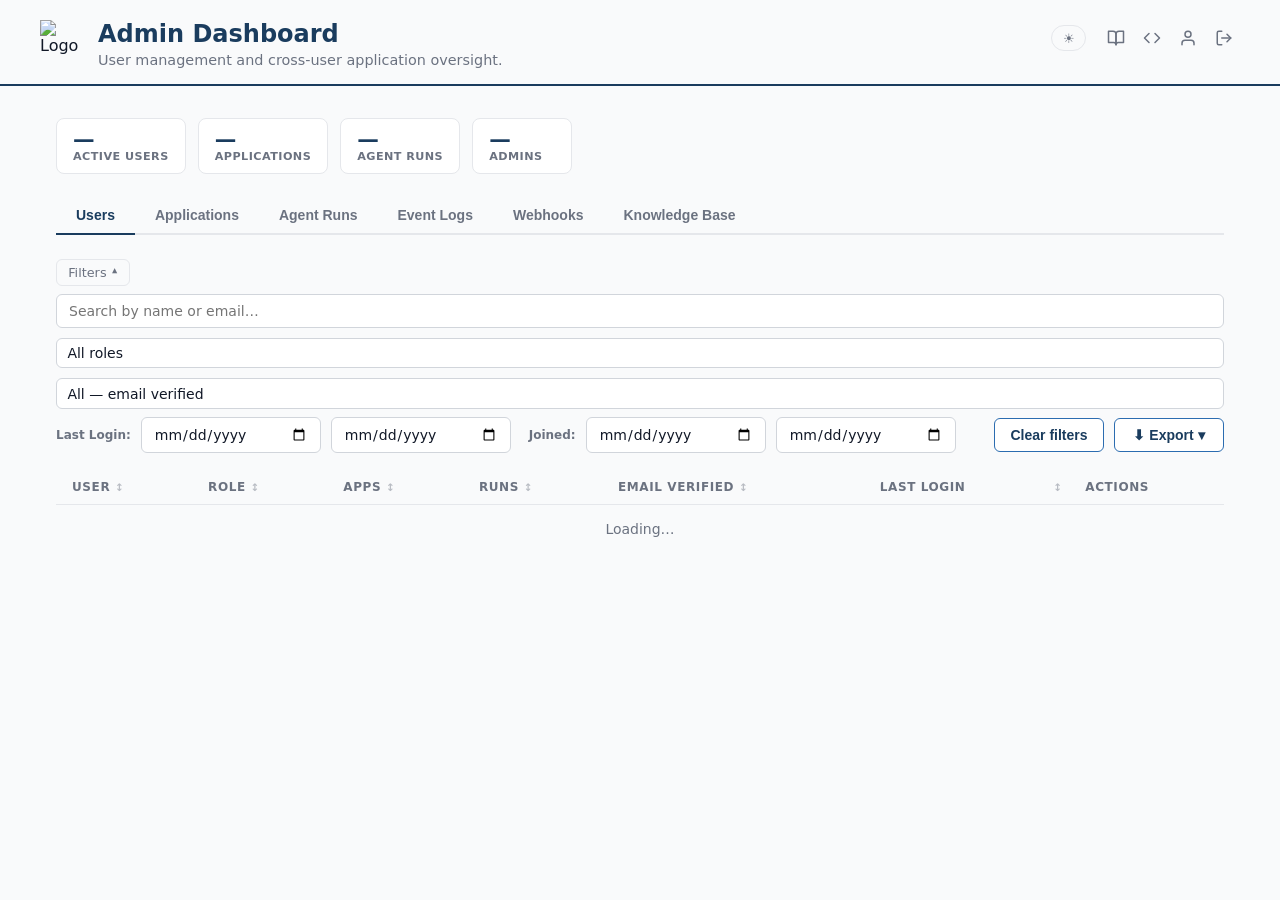
==== frontend/admin.html @ ca6100a0 "Add Master Resume Builder agent with smart fields and resume backup/restore New guided Q&A wizard (p" ====
<!DOCTYPE html>
<html lang="en">
<head>
  <meta charset="UTF-8">
  <meta name="viewport" content="width=device-width, initial-scale=1.0">
  <title>Admin - Job Apply</title>
  <!-- ExcelJS loaded lazily on first Excel export -->
  <script id="exceljs-placeholder" data-src="https://cdn.jsdelivr.net/npm/exceljs/dist/exceljs.min.js"></script>
  <!-- Quill WYSIWYG editor (KB article body) -->
  <link rel="stylesheet" href="https://cdn.jsdelivr.net/npm/quill@2/dist/quill.snow.css">
  <script src="https://cdn.jsdelivr.net/npm/quill@2/dist/quill.js"></script>
  <script src="/dompurify.min.js"></script>
  <link rel="icon" href="/favicon.png" type="image/png">
  <script>
    (function(){
      var t = localStorage.getItem('theme') ||
              (window.matchMedia('(prefers-color-scheme: dark)').matches ? 'dark' : 'light');
      document.documentElement.setAttribute('data-theme', t);
    })();
  </script>
  <style>
    *, *::before, *::after { box-sizing: border-box; }
    :root {
      --primary: #1A3C5E; --border: #2B6CB0; --fill: #EEF4FB;
      --text: #111827; --muted: #6B7280; --error: #DC2626; --success: #065F46;
      --radius: 8px; --bg-page: #F9FAFB; --bg-card: #FFFFFF;
      --card-border: #E5E7EB; --input-bg: #FFFFFF; --input-border: #D1D5DB;
    }
    [data-theme="dark"] { color-scheme: dark;
      --primary: #A5B4FC; --border: #6366F1; --fill: #1A1A2E;
      --text: #F0F0F5; --muted: #94A3B8; --error: #F87171; --success: #4ADE80;
      --bg-page: #0A0A0A; --bg-card: #111111; --card-border: #1E1E1E;
      --input-bg: #161616; --input-border: #2B2B2B;
    }
    html { height: 100%; background: #F9FAFB; }
    html[data-theme="dark"] { color-scheme: dark; background: #0A0A0A; }
    body { height: 100%; }
    body { font-family: system-ui,-apple-system,sans-serif; padding: 0; background: var(--bg-page);
           color: var(--text); margin: 0; min-height: 100vh;
           display: flex; flex-direction: column;
           transition: background .2s, color .2s; }
    .container { max-width: 1200px; margin: 0 auto; padding: 0 1rem 2rem; flex: 1; width: 100%; }

    header { border-bottom: 2px solid var(--primary); margin-bottom: 2rem; padding: 0 1rem; }
    .header-inner { max-width: 1200px; margin: 0 auto; padding: 1.25rem 0 1rem;
                    display: flex; align-items: flex-start; justify-content: space-between; }
    .header-left { display: flex; align-items: flex-start; gap: .875rem; }
    header h1 { font-size: 1.5rem; font-weight: 700; color: var(--primary); margin: 0 0 .25rem; }
    header p  { color: var(--muted); margin: 0; font-size: .9rem; }
    @keyframes sparkle-pulse {
      0%, 100% { opacity: .5; transform: scale(1);   }
      50%       { opacity: 1;  transform: scale(1.2); }
    }
    .model-badge {
      display: inline-flex; align-items: center; gap: .3rem;
      margin-left: .5rem; font-size: .72rem; font-weight: 500;
      color: var(--muted); background: var(--fill);
      border: 1px solid var(--card-border); border-radius: 4px;
      padding: .1rem .45rem .1rem .3rem; vertical-align: middle; letter-spacing: .01em;
    }
    .model-badge-icon { display: inline-block; animation: sparkle-pulse 2.4s ease-in-out infinite; line-height: 1; font-size: .8rem; }
    .header-actions { display: flex; align-items: center; gap: .25rem; flex-shrink: 0; margin-top: .125rem; }
    .header-user { font-size: .825rem; color: var(--muted); margin-right: .375rem; }
    .header-icon-btn { display: flex; align-items: center; justify-content: center;
      width: 32px; height: 32px; background: none; border: none; cursor: pointer; padding: 0;
      color: var(--muted); border-radius: 6px; text-decoration: none;
      transition: color .15s, background .15s; }
    .header-icon-btn:hover { color: var(--primary); background: var(--fill); }
    .header-link { display: none; }
    .app-logo { width: 44px; height: 44px; }
    .app-logo img { width: 44px; height: 44px; } .theme-toggle { background: none; border: 1px solid var(--card-border); border-radius: 20px;
                    padding: .3rem .65rem; cursor: pointer; font-size: .8rem; color: var(--muted);
                    transition: border-color .15s; }
    .theme-toggle:hover { border-color: var(--border); }

    @media (max-width: 620px) {
      header { padding: 0 .75rem; margin-bottom: 1.5rem; }
      .header-inner { padding: 1rem 0 .875rem; }
      .header-left { gap: .6rem; flex: 1; min-width: 0; }
      .app-logo, .app-logo img { width: 36px; height: 36px; flex-shrink: 0; }
      header h1 { font-size: 1.15rem; white-space: nowrap; overflow: hidden; text-overflow: ellipsis; }
      header p  { font-size: .8rem; }
      .header-actions { gap: .15rem; margin-top: 0; flex-shrink: 0; }
      .header-user { display: none; }
      .container { padding: 0 .75rem; }
      .header-icon-btn[aria-label="Knowledge Base"],
      .header-icon-btn[aria-label="API Reference"] { display: none; }
    }

    @media (max-width: 400px) {
      .app-logo, .app-logo img { width: 30px; height: 30px; }
      header h1 { font-size: 1rem; }
      header p  { display: none; }
      .header-left { gap: .5rem; }
    }

    /* Stats bar */
    .stats-bar { display: flex; gap: .75rem; margin-bottom: 1.5rem; flex-wrap: wrap; }
    .stat-chip { background: var(--bg-card); border: 1px solid var(--card-border);
                 border-radius: var(--radius); padding: .6rem 1rem; min-width: 100px; }
    .stat-num { font-size: 1.35rem; font-weight: 700; color: var(--primary); line-height: 1; }
    .stat-lbl { font-size: .7rem; color: var(--muted); font-weight: 600; text-transform: uppercase; letter-spacing: .04em; }

    /* Section */
    .section-title { font-size: 1.1rem; font-weight: 700; color: var(--primary);
                     margin: 0 0 1rem; padding-bottom: .5rem; border-bottom: 1px solid var(--card-border); }

    /* Card */
    .card { background: var(--bg-card); border: 1px solid var(--card-border);
            border-radius: var(--radius); padding: 1.5rem; margin-bottom: 1.5rem; }

    /* Tables */
    table { width: 100%; border-collapse: collapse; font-size: .875rem; }
    th { padding: .65rem 1rem; text-align: left; font-size: .75rem; font-weight: 700;
         text-transform: uppercase; letter-spacing: .05em; color: var(--muted);
         background: var(--bg-page); border-bottom: 1px solid var(--card-border); white-space: nowrap; }
    td { padding: .7rem 1rem; border-bottom: 1px solid var(--card-border); vertical-align: middle; }
    tr:last-child td { border-bottom: none; }
    tbody tr { transition: background .1s; }
    tbody tr:hover { background: var(--fill); }

    /* Badges */
    .badge { display: inline-flex; align-items: center; font-size: .7rem; padding: .2rem .55rem;
             border-radius: 999px; font-weight: 700; letter-spacing: .02em; }
    .role-admin { background: #FEF3C7; color: #92400E; }
    .role-user  { background: #F3F4F6; color: #6B7280; }
    [data-theme="dark"] .role-admin { background: #2D2010; color: #FCD34D; }
    [data-theme="dark"] .role-user  { background: #1F2937; color: #9CA3AF; }

    .s-interviewing { background: #FEF3C7; color: #92400E; }
    .s-phone-screen { background: #CFFAFE; color: #0E7490; }
    .s-applied      { background: #DBEAFE; color: #1D4ED8; }
    .s-on-hold      { background: #FED7AA; color: #9A3412; }
    .s-researching  { background: #EDE9FE; color: #7C3AED; }
    .s-offer        { background: #D1FAE5; color: #065F46; }
    .s-rejected     { background: #FEE2E2; color: #991B1B; }
    .s-not-applying { background: #F3F4F6; color: #6B7280; }
    [data-theme="dark"] .s-interviewing { background: #2D2010; color: #FCD34D; }
    [data-theme="dark"] .s-phone-screen { background: #083344; color: #67E8F9; }
    [data-theme="dark"] .s-applied      { background: #1E2D56; color: #93C5FD; }
    [data-theme="dark"] .s-on-hold      { background: #3D1A0A; color: #FDBA74; }
    [data-theme="dark"] .s-researching  { background: #2E1065; color: #C4B5FD; }
    [data-theme="dark"] .s-offer        { background: #0D2B1E; color: #4ADE80; }
    [data-theme="dark"] .s-rejected     { background: #2B1010; color: #F87171; }
    [data-theme="dark"] .s-not-applying { background: #1F2937; color: #9CA3AF; }

    /* Buttons */
    .btn { display: inline-flex; align-items: center; gap: .4rem; padding: .45rem 1rem;
           background: var(--primary); color: white; border: none; border-radius: 6px;
           font-size: .8rem; font-weight: 600; cursor: pointer; transition: filter .15s; white-space: nowrap; }
    .btn:hover:not(:disabled) { filter: brightness(1.12); }
    .btn:disabled { opacity: .5; cursor: not-allowed; }
    .btn-ghost { background: var(--bg-card); color: var(--primary); border: 1px solid var(--border); }
    .btn-ghost:hover:not(:disabled) { background: var(--fill); }
    .btn-danger { background: #DC2626; color: white; }
    .btn-sm { padding: .3rem .65rem; font-size: .75rem; }

    /* Company logo */
    .co-logo { width: 24px; height: 24px; border-radius: 3px; object-fit: contain;
               background: var(--bg-page); border: 1px solid var(--card-border); flex-shrink: 0; }
    .co-logo-ph { width: 24px; height: 24px; border-radius: 3px; background: var(--fill);
                  border: 1px solid var(--card-border); display: inline-flex; align-items: center;
                  justify-content: center; font-size: .55rem; font-weight: 700; color: var(--muted); }
    .company-cell { display: flex; align-items: center; gap: .5rem; }
    .co-name { font-weight: 600; }
    .co-email { font-size: .75rem; color: var(--muted); }

    /* Filter row */
    .filter-row { display: flex; gap: .625rem; margin-bottom: 1rem; flex-wrap: wrap; align-items: center; }
    .filter-row input, .filter-row select {
      padding: .4rem .65rem; border: 1px solid var(--input-border); border-radius: 6px;
      font-size: .875rem; font-family: inherit; background: var(--input-bg); color: var(--text); }
    /* Match button height to filter inputs across all 4 tabs */
    .filter-row .btn { padding: .4rem .85rem; font-size: .875rem; height: 34px; min-width: 110px;
                       box-sizing: border-box; justify-content: center; }

    /* ── Webhook modal rows (filters, query params, headers) ─────── */
    .wh-row {
      display: flex; gap: .5rem; margin-bottom: .5rem; align-items: flex-start;
    }
    .wh-row input, .wh-row select {
      flex: 1; min-width: 0;
      height: 36px; padding: 0 .65rem;
      border: 1px solid var(--input-border); border-radius: 6px;
      font-size: .875rem; font-family: inherit;
      background: var(--input-bg); color: var(--text);
      box-sizing: border-box; -webkit-appearance: none; appearance: none;
    }
    .wh-row .wh-del {
      flex: 0 0 36px; height: 36px;
      border: 1px solid var(--input-border); border-radius: 6px;
      background: none; color: var(--muted); cursor: pointer; font-size: .9rem;
      display: flex; align-items: center; justify-content: center;
      transition: border-color .1s, color .1s; box-sizing: border-box;
    }
    .wh-row .wh-del:hover { border-color: var(--error); color: var(--error); }
    .wh-section { margin-bottom: 1.25rem; }
    .wh-section + .wh-section { padding-top: 1rem; border-top: 1px solid var(--card-border); }

    /* ── Export dropdown ─────────────────────────────────────────── */
    .export-wrap { position: relative; display: inline-flex; }
    .export-menu {
      position: absolute; right: 0; top: calc(100% + 4px); z-index: 200;
      background: var(--bg-card); border: 1px solid var(--card-border);
      border-radius: 8px; box-shadow: 0 6px 20px rgba(0,0,0,.15);
      min-width: 220px; overflow: hidden;
    }
    .export-menu.hidden { display: none; }
    .export-item {
      display: flex; align-items: center; gap: .5rem;
      width: 100%; text-align: left; padding: .65rem 1rem;
      font-size: .825rem; font-weight: 500; background: none;
      border: none; cursor: pointer; color: var(--text); font-family: inherit;
      transition: background .1s;
    }
    .export-item:hover { background: var(--fill); }
    .export-item-icon { font-size: .95rem; flex-shrink: 0; }
    .export-item-label { flex: 1; }
    .export-item-sub { font-size: .72rem; color: var(--muted); display: block; margin-top: .1rem; }
    .filter-row input:focus, .filter-row select:focus {
      outline: none; border-color: var(--border); box-shadow: 0 0 0 3px rgba(99,102,241,.12); }
    .filter-row input { flex: 1; min-width: 180px; }

    /* Modal */
    .modal-wrap { position: fixed; inset: 0; background: rgba(0,0,0,.5); z-index: 100;
                  display: flex; align-items: center; justify-content: center; padding: 1rem;
                  opacity: 0; pointer-events: none; transition: opacity .15s; }
    .modal-wrap.open { opacity: 1; pointer-events: all; }
    .modal { background: var(--bg-card); border: 1px solid var(--card-border); border-radius: 10px;
             padding: 1.5rem; width: 100%; max-width: 400px;
             transform: scale(.95); transition: transform .15s; }
    .modal-wrap.open .modal { transform: scale(1); }
    .modal h3 { font-size: 1rem; font-weight: 700; margin: 0 0 .5rem; }
    .modal p  { font-size: .875rem; color: var(--muted); margin: 0 0 1rem; }
    .modal select { width: 100%; padding: .5rem .75rem; border: 1px solid var(--input-border);
                    border-radius: 6px; font-size: .875rem; background: var(--input-bg); color: var(--text);
                    margin-bottom: 1.25rem; appearance: none; }
    .modal-footer { display: flex; gap: .5rem; justify-content: flex-end; }

    /* Tabs */
    .tabs { display: flex; gap: 0; margin-bottom: 1.5rem;
            border-bottom: 2px solid var(--card-border); }
    .tab { padding: .6rem 1.25rem; font-size: .875rem; font-weight: 600; cursor: pointer;
           background: none; border: none; color: var(--muted); border-bottom: 2px solid transparent;
           margin-bottom: -2px; transition: color .12s, border-color .12s; }
    .tab.active { color: var(--primary); border-bottom-color: var(--primary); }
    .tab:hover:not(.active) { color: var(--text); }
    .tab-pane { display: none; } .tab-pane.active { display: block; }

    /* Inline alert */
    .alert { padding: .625rem .875rem; border-radius: 6px; font-size: .825rem; margin-bottom: 1rem; }
    .alert-err  { background: #FEF2F2; border: 1px solid #FECACA; color: var(--error); }
    .alert-ok   { background: #D1FAE5; border: 1px solid #6EE7B7; color: var(--success); }
    [data-theme="dark"] .alert-err { background: #2B1010; border-color: #7F1D1D; }
    [data-theme="dark"] .alert-ok  { background: #0D2B1E; border-color: #065F46; }

    .hidden { display: none !important; }
    .spin { display: inline-block; width: 14px; height: 14px; border: 2px solid rgba(255,255,255,.4);
            border-top-color: white; border-radius: 50%; animation: rot .7s linear infinite; }
    @keyframes rot { to { transform: rotate(360deg); } }
    .empty { color: var(--muted); font-size: .875rem; padding: 1rem 0; text-align: center; }

    /* ── Pagination ──────────────────────────────────────────────── */
    .pagination-bar {
      display: flex; align-items: center; justify-content: space-between;
      gap: .75rem; flex-wrap: wrap;
    }
    .pagination-bar.hidden { display: none; }
    .pagination-info  { font-size: .8rem; color: var(--muted); white-space: nowrap; }
    .pagination-controls { display: flex; align-items: center; gap: .25rem; flex-wrap: wrap; }
    .page-btn {
      min-width: 32px; padding: .3rem .55rem;
      border: 1px solid var(--input-border); border-radius: 5px;
      background: var(--input-bg); color: var(--text);
      font-size: .8rem; font-family: inherit; cursor: pointer; line-height: 1.4;
      transition: border-color .12s, color .12s;
    }
    .page-btn:hover:not(:disabled):not(.active) { border-color: var(--border); color: var(--primary); }
    .page-btn:disabled { opacity: .38; cursor: not-allowed; }
    .page-btn.active   { background: var(--primary); color: #fff; border-color: var(--primary); }
    .page-ellipsis     { padding: 0 .25rem; color: var(--muted); font-size: .8rem; user-select: none; }
    .pag-footer {
      display: flex; align-items: center; justify-content: space-between;
      gap: .75rem; margin-top: .875rem; flex-wrap: wrap;
    }
    .per-page-sel {
      padding: .25rem .45rem; font-size: .8rem; font-family: inherit;
      border: 1px solid var(--input-border); border-radius: 5px;
      background: var(--input-bg); color: var(--text); cursor: pointer;
    }
    .app-sort-th:hover { color: var(--primary); }
    .app-sort-th.sort-active { color: var(--primary); }
    .sort-arrow { font-size: .65rem; opacity: .45; vertical-align: middle; }
    .app-sort-th.sort-active .sort-arrow { opacity: 1; }

    /* ── Drawer ──────────────────────────────────────────────────── */
    .overlay { position: fixed; inset: 0; background: rgba(0,0,0,.45); z-index: 100;
               opacity: 0; pointer-events: none; transition: opacity .2s; }
    .overlay.open { opacity: 1; pointer-events: all; }
    .drawer { position: fixed; top: 0; right: 0; bottom: 0; width: 500px; max-width: 100%;
              background: var(--bg-card); border-left: 1px solid var(--card-border);
              z-index: 101; display: flex; flex-direction: column;
              transform: translateX(100%); transition: transform .25s cubic-bezier(.4,0,.2,1); }
    .drawer.open { transform: translateX(0); }
    .drawer-header { padding: 1.25rem 1.5rem; border-bottom: 1px solid var(--card-border);
                     display: flex; align-items: center; justify-content: space-between; flex-shrink: 0; }
    .drawer-title-row { display: flex; align-items: center; gap: .625rem; }
    .drawer-title { font-size: 1rem; font-weight: 700; color: var(--primary); }
    .drawer-mode-badge { font-size: .65rem; font-weight: 700; text-transform: uppercase;
                         letter-spacing: .05em; padding: .15rem .5rem; border-radius: 999px;
                         border: 1px solid var(--card-border); color: var(--muted); background: var(--bg-page); }
    .drawer-close { background: none; border: none; cursor: pointer; color: var(--muted);
                    font-size: 1.3rem; line-height: 1; padding: .2rem; border-radius: 4px; }
    .drawer-close:hover { color: var(--text); background: var(--fill); }
    .drawer-body { flex: 1; overflow-y: auto; padding: 1.5rem; }
    .drawer-footer { padding: 1rem 1.5rem; border-top: 1px solid var(--card-border);
                     display: flex; gap: .625rem; flex-shrink: 0; }
    /* Quill theme integration */
    .ql-toolbar.ql-snow { border-color: var(--input-border); border-radius: 6px 6px 0 0;
                          background: var(--bg-card); }
    .ql-container.ql-snow { border-color: var(--input-border); border-radius: 0 0 6px 6px;
                             background: var(--bg-card); font-size: .9rem; }
    .ql-editor { min-height: 280px; color: var(--text); }
    .ql-editor.ql-blank::before { color: var(--muted); font-style: normal; }
    .ql-snow .ql-stroke { stroke: var(--text); }
    .ql-snow .ql-fill  { fill:   var(--text); }
    .ql-snow .ql-picker { color:  var(--text); }
    .ql-snow .ql-picker-options { background: var(--bg-card); border-color: var(--card-border); }
    .ql-snow .ql-tooltip { background: var(--bg-card); color: var(--text);
                           border-color: var(--card-border); box-shadow: 0 2px 8px rgba(0,0,0,.15); }
    .ql-snow .ql-tooltip input[type=text] { background: var(--input-bg); color: var(--text);
                                            border-color: var(--input-border); }

    /* Form fields */
    .field { margin-bottom: 1.125rem; }
    .field-row { display: grid; grid-template-columns: 1fr 1fr; gap: 1rem; margin-bottom: 1.125rem; }
    label { display: block; font-weight: 600; font-size: .8rem; margin-bottom: .35rem; }
    label .opt { font-weight: 400; color: var(--muted); }
    input[type="text"], input[type="email"], input[type="url"], input[type="date"],
    textarea, select {
      width: 100%; padding: .5rem .75rem; border: 1px solid var(--input-border); border-radius: 6px;
      font-size: .875rem; font-family: inherit; color: var(--text); background: var(--input-bg); }
    input:focus, textarea:focus, select:focus {
      outline: none; border-color: var(--border); box-shadow: 0 0 0 3px rgba(99,102,241,.15); }
    select { appearance: none;
      background-image: url("data:image/svg+xml,%3Csvg xmlns='http://www.w3.org/2000/svg' width='12' height='8' viewBox='0 0 12 8'%3E%3Cpath d='M1 1l5 5 5-5' stroke='%236B7280' stroke-width='1.5' fill='none' stroke-linecap='round'/%3E%3C/svg%3E");
      background-repeat: no-repeat; background-position: right .75rem center; padding-right: 2rem; }
    textarea { resize: vertical; min-height: 70px; line-height: 1.5; }
    .check-row { display: flex; align-items: center; gap: .5rem; margin-bottom: 1.125rem; }
    .check-row input[type="checkbox"] { width: 16px; height: 16px; accent-color: var(--primary); }
    .section-label { font-size: .75rem; font-weight: 700; text-transform: uppercase; letter-spacing: .06em;
                     color: var(--muted); padding-bottom: .5rem; border-bottom: 1px solid var(--card-border);
                     margin-bottom: 1rem; margin-top: 1.5rem; }
    .section-label:first-child { margin-top: 0; }

    /* View mode */
    .drawer-body.view-mode [data-field] {
      pointer-events: none; background: var(--bg-page) !important;
      border-color: var(--card-border) !important; box-shadow: none !important; }

    /* Chip filter (multi-select toggle buttons) */
    .chip-filter { display: flex; align-items: center; gap: .375rem; flex-wrap: wrap; }
    .chip-label { font-size: .75rem; font-weight: 600; color: var(--muted); text-transform: uppercase;
                  letter-spacing: .04em; margin-right: .125rem; }
    .chip-btn { padding: .25rem .625rem; font-size: .75rem; border-radius: 999px; cursor: pointer;
                border: 1px solid var(--card-border); background: var(--bg-page); color: var(--muted);
                font-family: inherit; transition: all .15s; }
    .chip-btn:hover { border-color: var(--border); color: var(--text); }
    .chip-btn.active { background: var(--primary); color: #fff; border-color: var(--primary); }

    /* Filter toggle */
    .filter-toggle { display: flex; align-items: center; gap: .375rem; margin-bottom: .5rem; }
    .filter-toggle-btn { background: none; border: 1px solid var(--card-border); border-radius: 6px;
                         padding: .3rem .7rem; font-size: .8rem; cursor: pointer; color: var(--muted);
                         font-family: inherit; transition: all .15s; display: flex; align-items: center; gap: .35rem; }
    .filter-toggle-btn:hover { border-color: var(--border); color: var(--text); }
    .filter-toggle-btn .arrow { transition: transform .2s; font-size: .65rem; }
    .filter-toggle-btn.open .arrow { transform: rotate(180deg); }
    .filter-toggle-count { font-size: .7rem; background: var(--primary); color: #fff; border-radius: 999px;
                           padding: .1rem .45rem; min-width: 1.1rem; text-align: center; display: none; }
    .filter-section { overflow: visible; max-height: none; opacity: 1; }
    .filter-section.collapsing { overflow: hidden; transition: max-height .25s ease, opacity .2s ease; }
    .filter-section.collapsed { max-height: 0; opacity: 0; overflow: hidden; pointer-events: none; margin: 0; }

    /* Multi-select search box (action filter) */
    .ms-search-wrap { position: relative; flex: 1; min-width: 0; }
    .ms-search-box { display: flex; flex-wrap: wrap; gap: .3rem; align-items: center;
                     border: 1px solid var(--card-border); border-radius: 6px; padding: .3rem .5rem;
                     background: var(--bg-page); cursor: text; min-height: 34px; }
    .ms-search-box:focus-within { border-color: var(--primary); box-shadow: 0 0 0 3px rgba(37,99,235,.15); }
    .ms-search-box input { border: none; outline: none; background: transparent; font-size: .85rem;
                           font-family: inherit; color: var(--text); flex: 1; min-width: 80px; padding: .1rem 0; }
    .ms-tag { display: inline-flex; align-items: center; gap: .25rem; padding: .15rem .5rem;
              background: var(--primary); color: #fff; border-radius: 999px; font-size: .7rem;
              white-space: nowrap; }
    .ms-tag-x { cursor: pointer; font-size: .85rem; line-height: 1; opacity: .8; }
    .ms-tag-x:hover { opacity: 1; }
    .ms-dropdown { display: none; position: absolute; top: 100%; left: 0; right: 0; z-index: 200;
                   background: var(--bg-card); border: 1px solid var(--card-border); border-radius: 6px;
                   box-shadow: 0 4px 12px rgba(0,0,0,.15); max-height: 220px; overflow-y: auto; margin-top: 2px; }
    .ms-dropdown-item { padding: .4rem .75rem; cursor: pointer; font-size: .8rem;
                        border-bottom: 1px solid var(--card-border); }
    .ms-dropdown-item:last-child { border-bottom: none; }
    .ms-dropdown-item:hover, .ms-dropdown-item.highlighted { background: var(--fill); }
    .ms-dropdown-item.selected { color: var(--primary); font-weight: 600; }
    .runs-search-item { padding: .45rem .75rem; cursor: pointer; font-size: .85rem;
                        border-bottom: 1px solid var(--card-border); }
    .runs-search-item:last-child { border-bottom: none; }
    .runs-search-item:hover { background: var(--fill); }
    .runs-search-item .match-label { color: var(--muted); font-size: .75rem; margin-left: .35rem; }

    /* Run detail drawer */
    .run-detail-row { display: flex; justify-content: space-between; align-items: baseline;
                      padding: .5rem 0; border-bottom: 1px solid var(--card-border); }
    .run-detail-row:last-child { border-bottom: none; }
    .run-detail-label { font-size: .75rem; font-weight: 600; color: var(--muted); text-transform: uppercase;
                        letter-spacing: .04em; min-width: 120px; flex-shrink: 0; }
    .run-detail-value { font-size: .85rem; color: var(--text); text-align: right; word-break: break-all;
                        max-width: 300px; }
    .run-detail-value.mono { font-family: 'SF Mono','Fira Code',monospace; font-size: .75rem; user-select: all; }
    .run-detail-value a { color: var(--primary); text-decoration: none; }
    .run-detail-value a:hover { text-decoration: underline; }
    .run-detail-section { margin-top: 1.25rem; }
    .run-detail-section:first-child { margin-top: 0; }

    /* Comments */
    .comment { background: var(--bg-page); border: 1px solid var(--card-border);
               border-radius: 6px; padding: .75rem; margin-bottom: .5rem; }
    .comment-header { display: flex; align-items: center; justify-content: space-between; margin-bottom: .375rem; }
    .comment-ts { font-size: .725rem; color: var(--muted); }
    .comment-text { font-size: .85rem; line-height: 1.5; white-space: pre-wrap; }
    .icon-btn { background: none; border: 1px solid transparent; border-radius: 5px;
                padding: .25rem .4rem; cursor: pointer; color: var(--muted); font-size: .8rem; line-height: 1; }
    .icon-btn:hover { border-color: var(--border); color: var(--primary); background: var(--fill); }
    .icon-btn.del:hover { border-color: #FECACA; color: var(--error); background: #FEF2F2; }
    .inline-err { background: #FEF2F2; border: 1px solid #FECACA; border-radius: 6px;
                  padding: .625rem .875rem; color: var(--error); font-size: .825rem;
                  margin-bottom: 1rem; display: none; }
    [data-theme="dark"] .inline-err { background: #2B1010; border-color: #7F1D1D; }
    .add-comment-wrap { display: flex; flex-direction: column; gap: .5rem; }
    .owner-chip { display: inline-flex; align-items: center; gap: .375rem; font-size: .775rem;
                  color: var(--muted); background: var(--bg-page); border: 1px solid var(--card-border);
                  border-radius: 5px; padding: .2rem .55rem; margin-bottom: 1rem; }

    /* ── Table wrapper (horizontal scroll) ───────────────────────── */
    .table-wrap { overflow-x: auto; -webkit-overflow-scrolling: touch; }

    /* ── Date column select (admin tabs) ──────────────────────────── */
    .admin-date-sel {
      appearance: none; -webkit-appearance: none;
      background: none; border: none;
      font-size: .75rem; font-weight: 700; text-transform: uppercase;
      letter-spacing: .05em; color: inherit; cursor: pointer;
      padding: 0; font-family: inherit;
    }
    .admin-date-sel:focus { outline: none; }
    .admin-date-th { white-space: nowrap; min-width: 110px; cursor: default !important; }
    .admin-date-th:hover { color: var(--primary); }

    /* ── Admin mobile cards ───────────────────────────────────────── */
    .admin-cards { display: none; margin-top: .25rem; }
    .admin-card {
      background: var(--bg-card); border: 1px solid var(--card-border);
      border-radius: var(--radius); padding: .875rem 1rem; margin-bottom: .625rem;
    }
    .admin-card-header {
      display: flex; align-items: flex-start; justify-content: space-between;
      margin-bottom: .5rem; gap: .5rem;
    }
    .admin-card-name { font-weight: 700; font-size: .925rem; }
    .admin-card-sub  { font-size: .775rem; color: var(--muted); margin-top: .125rem; }
    .admin-card-row  {
      display: flex; align-items: center; justify-content: space-between;
      font-size: .8rem; margin-bottom: .3rem; gap: .5rem;
    }
    .admin-card-label {
      color: var(--muted); font-size: .72rem; font-weight: 600;
      text-transform: uppercase; letter-spacing: .04em; flex-shrink: 0;
    }
    .admin-card-actions { display: flex; gap: .375rem; margin-top: .625rem; flex-wrap: wrap; }

    @media (max-width: 700px) {
      .admin-table-section { display: none; }
      .admin-cards { display: block; }
    }
    @media (max-height: 600px) and (orientation: landscape) {
      .admin-table-section { display: none; }
      .admin-cards { display: block; }
    }
  </style>
</head>
<body>

  <header>
    <div class="header-inner">
    <div class="header-left">
      <div class="app-logo">
        <img class="logo-img" src="/img/logo.png" alt="Logo">
      </div>
      <div>
        <h1>Admin Dashboard</h1>
        <p>User management and cross-user application oversight.<span class="model-badge hidden" id="modelBadge"><span class="model-badge-icon">✦</span><span id="modelBadgeText"></span></span></p>
      </div>
    </div>
    <div class="header-actions">
      <button class="theme-toggle" id="themeToggle"><span id="themeIcon"></span></button>
      <span class="header-user" id="headerUser"></span>
      <a class="header-icon-btn" href="/kb.html" title="Knowledge Base" aria-label="Knowledge Base">
        <svg width="18" height="18" viewBox="0 0 24 24" fill="none" stroke="currentColor" stroke-width="2" stroke-linecap="round" stroke-linejoin="round"><path d="M2 3h6a4 4 0 0 1 4 4v14a3 3 0 0 0-3-3H2z"/><path d="M22 3h-6a4 4 0 0 0-4 4v14a3 3 0 0 1 3-3h7z"/></svg>
      </a>
      <a class="header-icon-btn" href="/api-docs.html" title="API Reference" aria-label="API Reference">
        <svg width="18" height="18" viewBox="0 0 24 24" fill="none" stroke="currentColor" stroke-width="2" stroke-linecap="round" stroke-linejoin="round"><polyline points="16 18 22 12 16 6"/><polyline points="8 6 2 12 8 18"/></svg>
      </a>
      <a class="header-icon-btn" href="/profile.html" title="Profile" aria-label="Profile">
        <svg width="18" height="18" viewBox="0 0 24 24" fill="none" stroke="currentColor" stroke-width="2" stroke-linecap="round" stroke-linejoin="round"><path d="M20 21v-2a4 4 0 0 0-4-4H8a4 4 0 0 0-4 4v2"/><circle cx="12" cy="7" r="4"/></svg>
      </a>
      <button class="header-icon-btn" id="logoutBtn" title="Sign Out" aria-label="Sign Out">
        <svg width="18" height="18" viewBox="0 0 24 24" fill="none" stroke="currentColor" stroke-width="2" stroke-linecap="round" stroke-linejoin="round"><path d="M9 21H5a2 2 0 0 1-2-2V5a2 2 0 0 1 2-2h4"/><polyline points="16 17 21 12 16 7"/><line x1="21" y1="12" x2="9" y2="12"/></svg>
      </button>
    </div>
    </div><!-- /.header-inner -->
  </header>

<div class="container">

  <!-- Stats -->
  <div class="stats-bar">
    <div class="stat-chip"><div class="stat-num" id="statUsers">—</div><div class="stat-lbl">Active Users</div></div>
    <div class="stat-chip"><div class="stat-num" id="statApps">—</div><div class="stat-lbl">Applications</div></div>
    <div class="stat-chip"><div class="stat-num" id="statRuns">—</div><div class="stat-lbl">Agent Runs</div></div>
    <div class="stat-chip"><div class="stat-num" id="statAdmins">—</div><div class="stat-lbl">Admins</div></div>
  </div>

  <!-- Tabs -->
  <div class="tabs">
    <button class="tab active" data-tab="users">Users</button>
    <button class="tab" data-tab="applications">Applications</button>
    <button class="tab" data-tab="runs">Agent Runs</button>
    <button class="tab" data-tab="auditlog">Event Logs</button>
    <button class="tab" data-tab="webhooks">Webhooks</button>
    <button class="tab" data-tab="kb">Knowledge Base</button>
  </div>

  <!-- ── Users tab ──────────────────────────────────────────────── -->
  <div class="tab-pane active" id="tab-users">
    <div class="filter-toggle">
      <button class="filter-toggle-btn open" data-filters="usersFilters">Filters <span class="arrow">▾</span></button>
      <span class="filter-toggle-count" id="usersFilterCount"></span>
    </div>
    <div class="filter-section" id="usersFilters">
    <div class="filter-row">
      <input type="text" id="userSearch" placeholder="Search by name or email…">
      <select id="userRoleFilter">
        <option value="">All roles</option>
        <option value="user">User</option>
        <option value="admin">Admin</option>
      </select>
      <select id="userVerifiedFilter">
        <option value="">All — email verified</option>
        <option value="yes">Verified</option>
        <option value="no">Not verified</option>
      </select>
    </div>
    <div class="filter-row" style="margin-top:-.5rem">
      <label style="font-size:.75rem;color:var(--muted);white-space:nowrap;margin:0">Last Login:</label>
      <input type="date" id="userLoginFrom" style="max-width:148px" title="Last login from">
      <input type="date" id="userLoginTo"   style="max-width:148px" title="Last login to">
      <label style="font-size:.75rem;color:var(--muted);white-space:nowrap;margin:0 0 0 .5rem">Joined:</label>
      <input type="date" id="userJoinedFrom" style="max-width:148px" title="Joined from">
      <input type="date" id="userJoinedTo"   style="max-width:148px" title="Joined to">
      <button class="btn btn-ghost" id="userClearFilters" style="margin-left:auto">Clear filters</button>
      <div class="export-wrap" id="usersExportWrap">
        <button class="btn btn-ghost" id="exportUsersBtn">⬇ Export ▾</button>
        <div class="export-menu hidden" id="usersExportMenu">
          <button class="export-item" data-action="csv-users">
            <span class="export-item-icon">📄</span>
            <span class="export-item-label">CSV<span class="export-item-sub">Current filtered view</span></span>
          </button>
          <button class="export-item" data-action="xlsx-users">
            <span class="export-item-icon">📊</span>
            <span class="export-item-label">Excel<span class="export-item-sub">All users — formatted workbook</span></span>
          </button>
        </div>
      </div>
    </div>
    </div><!-- /usersFilters -->
    <div id="usersAlert"></div>
    <div class="table-wrap admin-table-section">
    <table>
      <thead id="usersHead"><tr>
        <th class="usr-sort-th" data-col="display_name" style="cursor:pointer;white-space:nowrap">User <span class="sort-arrow">↕</span></th>
        <th class="usr-sort-th" data-col="role"         style="cursor:pointer;white-space:nowrap">Role <span class="sort-arrow">↕</span></th>
        <th class="usr-sort-th" data-col="app_count"    style="cursor:pointer;white-space:nowrap">Apps <span class="sort-arrow">↕</span></th>
        <th class="usr-sort-th" data-col="runs_count"   style="cursor:pointer;white-space:nowrap">Runs <span class="sort-arrow">↕</span></th>
        <th class="usr-sort-th" data-col="email_verified" style="cursor:pointer;white-space:nowrap">Email Verified <span class="sort-arrow">↕</span></th>
        <th class="admin-date-th">
          <select id="userDateSel" class="admin-date-sel" title="Choose date to display">
            <option value="last_login">Last Login</option>
            <option value="created_at">Joined</option>
          </select><span class="sort-arrow" id="userDateArrow">↕</span>
        </th>
        <th>Actions</th>
      </tr></thead>
      <tbody id="usersBody"><tr><td colspan="7" class="empty">Loading…</td></tr></tbody>
    </table>
    </div>
    <div class="admin-cards" id="usersCards"></div>
    <div class="pagination-bar hidden" id="usersPagBar" style="margin-top:.875rem">
      <div class="pagination-info" id="usersPagInfo"></div>
      <div class="pagination-controls">
        <button class="page-btn" id="usersPrev">← Prev</button>
        <div id="usersPageNums" style="display:flex;align-items:center;gap:.25rem"></div>
        <button class="page-btn" id="usersNext">Next →</button>
      </div>
      <div style="display:flex;align-items:center;gap:.4rem;font-size:.8rem;color:var(--muted)">
        Per page
        <select id="usersPerPage" class="per-page-sel">
          <option value="10">10</option>
          <option value="25" selected>25</option>
          <option value="50">50</option>
          <option value="100">100</option>
        </select>
      </div>
    </div>
  </div>

  <!-- ── Applications tab ──────────────────────────────────────── -->
  <div class="tab-pane" id="tab-applications">
    <div class="filter-toggle">
      <button class="filter-toggle-btn open" data-filters="appsFilters">Filters <span class="arrow">▾</span></button>
      <span class="filter-toggle-count" id="appsFilterCount"></span>
    </div>
    <div class="filter-section" id="appsFilters">
    <!-- Row 1: search -->
    <div class="filter-row">
      <input type="text" id="appSearch" placeholder="Search company or role…">
    </div>
    <!-- Row 2: user filter (full width with autocomplete) -->
    <div class="filter-row" style="margin-top:-.5rem;position:relative">
      <input type="text" id="appUserFilter" autocomplete="off" placeholder="Filter by user…" style="flex:1;min-width:0">
      <div id="appUserDropdown" style="display:none;position:absolute;top:100%;left:0;right:0;z-index:200;
           background:var(--bg-card);border:1px solid var(--card-border);border-radius:6px;
           box-shadow:0 4px 12px rgba(0,0,0,.15);max-height:180px;overflow-y:auto;margin-top:2px"></div>
    </div>
    <!-- Row 3: status chips + dates + clear + export -->
    <div class="filter-row" style="margin-top:-.5rem">
      <div class="chip-filter" id="appStatusChips">
        <span class="chip-label">Status:</span>
        <button class="chip-btn" data-val="Interviewing">Interviewing</button>
        <button class="chip-btn" data-val="Phone Screen">Phone Screen</button>
        <button class="chip-btn" data-val="Applied">Applied</button>
        <button class="chip-btn" data-val="On Hold">On Hold</button>
        <button class="chip-btn" data-val="Researching">Researching</button>
        <button class="chip-btn" data-val="Offer">Offer</button>
        <button class="chip-btn" data-val="Rejected">Rejected</button>
        <button class="chip-btn" data-val="Not Applying">Not Applying</button>
      </div>
    </div>
    <div class="filter-row" style="margin-top:-.5rem">
      <label style="font-size:.75rem;color:var(--muted);white-space:nowrap;margin:0">Applied:</label>
      <input type="date" id="appAppliedFrom" style="max-width:148px" title="Applied from">
      <input type="date" id="appAppliedTo"   style="max-width:148px" title="Applied to">
      <label style="font-size:.75rem;color:var(--muted);white-space:nowrap;margin:0 0 0 .5rem">Updated:</label>
      <input type="date" id="appUpdatedFrom" style="max-width:148px" title="Updated from">
      <input type="date" id="appUpdatedTo"   style="max-width:148px" title="Updated to">
      <button class="btn btn-ghost" id="appClearFilters" style="margin-left:auto">Clear filters</button>
      <div class="export-wrap" id="appsExportWrap">
        <button class="btn btn-ghost" id="exportAppsBtn">⬇ Export ▾</button>
        <div class="export-menu hidden" id="appsExportMenu">
          <button class="export-item" data-action="csv-apps">
            <span class="export-item-icon">📄</span>
            <span class="export-item-label">CSV<span class="export-item-sub">Current filtered view</span></span>
          </button>
          <button class="export-item" data-action="xlsx-apps">
            <span class="export-item-icon">📊</span>
            <span class="export-item-label">Excel<span class="export-item-sub">All applications — formatted workbook</span></span>
          </button>
        </div>
      </div>
    </div>
    </div><!-- /appsFilters -->
    <div id="appsAlert"></div>
    <div class="table-wrap admin-table-section">
    <table>
      <thead id="appsHead"><tr>
        <th class="app-sort-th" data-col="company"     style="cursor:pointer;white-space:nowrap">Company   <span class="sort-arrow">↕</span></th>
        <th class="app-sort-th" data-col="role_title"  style="cursor:pointer;white-space:nowrap">Role      <span class="sort-arrow">↕</span></th>
        <th class="app-sort-th" data-col="status"      style="cursor:pointer;white-space:nowrap">Status    <span class="sort-arrow">↕</span></th>
        <th class="app-sort-th" data-col="_user_email" style="cursor:pointer;white-space:nowrap">Owner     <span class="sort-arrow">↕</span></th>
        <th class="admin-date-th">
          <select id="appDateSel" class="admin-date-sel" title="Choose date to display">
            <option value="last_updated">Updated</option>
            <option value="date_applied">Applied</option>
          </select><span class="sort-arrow" id="appDateArrow">↕</span>
        </th>
        <th></th>
      </tr></thead>
      <tbody id="appsBody"><tr><td colspan="6" class="empty">Loading…</td></tr></tbody>
    </table>
    </div>
    <div class="admin-cards" id="appsCards"></div>
    <div class="pagination-bar hidden" id="appsPagBar" style="margin-top:.875rem">
      <div class="pagination-info" id="appsPagInfo"></div>
      <div class="pagination-controls">
        <button class="page-btn" id="appsPrev">← Prev</button>
        <div id="appsPageNums" style="display:flex;align-items:center;gap:.25rem"></div>
        <button class="page-btn" id="appsNext">Next →</button>
      </div>
      <div style="display:flex;align-items:center;gap:.4rem;font-size:.8rem;color:var(--muted)">
        Per page
        <select id="appsPerPage" class="per-page-sel">
          <option value="10">10</option>
          <option value="25" selected>25</option>
          <option value="50">50</option>
          <option value="100">100</option>
        </select>
      </div>
    </div>
  </div>

  <!-- ── All Agent Runs tab ───────────────────────────────────── -->
  <div class="tab-pane" id="tab-runs">
    <div class="filter-toggle">
      <button class="filter-toggle-btn open" data-filters="runsFilters">Filters <span class="arrow">▾</span></button>
      <span class="filter-toggle-count" id="runsFilterCount"></span>
    </div>
    <div class="filter-section" id="runsFilters">
    <!-- Row 1: search with autocomplete -->
    <div class="filter-row" id="runsFilterRow" style="position:relative">
      <input type="text" id="runsSearch" autocomplete="off" placeholder="Search by company, role, or ID…" style="flex:1;min-width:0">
      <div id="runsSearchDropdown" style="display:none;position:absolute;top:100%;left:0;right:0;z-index:200;
           background:var(--bg-card);border:1px solid var(--card-border);border-radius:6px;
           box-shadow:0 4px 12px rgba(0,0,0,.15);max-height:220px;overflow-y:auto;margin-top:2px"></div>
    </div>
    <!-- Row 2: user filter (full width with autocomplete) -->
    <div class="filter-row" style="margin-top:-.5rem;position:relative">
      <input type="text" id="runsUserFilter" autocomplete="off" placeholder="Filter by user…" style="flex:1;min-width:0">
      <div id="runsUserDropdown" style="display:none;position:absolute;top:100%;left:0;right:0;z-index:200;
           background:var(--bg-card);border:1px solid var(--card-border);border-radius:6px;
           box-shadow:0 4px 12px rgba(0,0,0,.15);max-height:180px;overflow-y:auto;margin-top:2px"></div>
    </div>
    <!-- Row 3: type chips, status chips, dates, clear, export -->
    <div class="filter-row" style="margin-top:-.5rem">
      <div class="chip-filter" id="runsTypeChips">
        <span class="chip-label">Type:</span>
        <button class="chip-btn" data-val="resume">Resume</button>
        <button class="chip-btn" data-val="resume_builder">Resume Builder</button>
        <button class="chip-btn" data-val="optimize">Optimize</button>
        <button class="chip-btn" data-val="aq">App Questions</button>
        <button class="chip-btn" data-val="interview_prep">Interview Prep</button>
        <button class="chip-btn" data-val="thank_you">Thank You</button>
        <button class="chip-btn" data-val="scoring">Match Score</button>
      </div>
    </div>
    <div class="filter-row" style="margin-top:-.5rem">
      <div class="chip-filter" id="runsStatusChips">
        <span class="chip-label">Status:</span>
        <button class="chip-btn" data-val="completed">Completed</button>
        <button class="chip-btn" data-val="failed">Failed</button>
        <button class="chip-btn" data-val="running">Running</button>
        <button class="chip-btn" data-val="queued">Queued</button>
      </div>
      <input type="date" id="runsDateFrom" title="Created from" style="max-width:150px">
      <input type="date" id="runsDateTo"   title="Created to"   style="max-width:150px">
      <button class="btn btn-ghost" id="runsClearFilters" style="margin-left:auto">Clear filters</button>
      <div class="export-wrap" id="runsExportWrap">
        <button class="btn btn-ghost" id="exportRunsBtn">⬇ Export ▾</button>
        <div class="export-menu hidden" id="runsExportMenu">
          <button class="export-item" data-action="csv-runs">
            <span class="export-item-icon">📄</span>
            <span class="export-item-label">CSV<span class="export-item-sub">Current filtered view</span></span>
          </button>
          <button class="export-item" data-action="xlsx-runs">
            <span class="export-item-icon">📊</span>
            <span class="export-item-label">Excel<span class="export-item-sub">All agent runs — formatted workbook</span></span>
          </button>
        </div>
      </div>
    </div>
    </div><!-- /runsFilters -->
    <div style="font-size:.8rem;color:var(--muted);margin-bottom:.5rem" id="runsCount"></div>
    <div class="table-wrap admin-table-section">
    <table>
      <thead><tr>
        <th>Type</th>
        <th>Application</th>
        <th>User</th>
        <th>Status</th>
        <th class="sortable-th" id="runsSortTh" style="cursor:pointer;user-select:none;white-space:nowrap">
          Created <span id="runsSortArrow">↕</span>
        </th>
        <th>Drive</th>
      </tr></thead>
      <tbody id="runsBody"><tr><td colspan="6" class="empty">Loading…</td></tr></tbody>
    </table>
    </div>
    <div class="admin-cards" id="runsCards"></div>
    <div class="pagination-bar hidden" id="runsPagBar" style="margin-top:.875rem">
      <div class="pagination-info" id="runsPagInfo"></div>
      <div class="pagination-controls">
        <button class="page-btn" id="runsPrev">← Prev</button>
        <div id="runsPageNums" style="display:flex;align-items:center;gap:.25rem"></div>
        <button class="page-btn" id="runsNext">Next →</button>
      </div>
      <div style="display:flex;align-items:center;gap:.4rem;font-size:.8rem;color:var(--muted)">
        Per page
        <select id="runsPerPage" class="per-page-sel">
          <option value="10">10</option>
          <option value="25" selected>25</option>
          <option value="50">50</option>
          <option value="100">100</option>
        </select>
      </div>
    </div>
  </div>

  <!-- ── Event Logs tab ─────────────────────────────────────────── -->
  <div class="tab-pane" id="tab-auditlog">
    <div class="filter-toggle">
      <button class="filter-toggle-btn open" data-filters="auditFilters">Filters <span class="arrow">▾</span></button>
      <span class="filter-toggle-count" id="auditFilterCount"></span>
    </div>
    <div class="filter-section" id="auditFilters">
    <!-- Row 1: event ID -->
    <div class="filter-row">
      <input type="text" id="auditIdFilter" placeholder="Filter by event ID…" style="flex:1;min-width:0">
    </div>
    <!-- Row 2: actor (full width with autocomplete) -->
    <div class="filter-row" style="margin-top:-.5rem;position:relative">
      <input type="text" id="auditActorFilter" autocomplete="off" placeholder="Filter by actor…" style="flex:1;min-width:0">
      <div id="auditActorDropdown" style="display:none;position:absolute;top:100%;left:0;right:0;z-index:200;
           background:var(--bg-card);border:1px solid var(--card-border);border-radius:6px;
           box-shadow:0 4px 12px rgba(0,0,0,.15);max-height:180px;overflow-y:auto;margin-top:2px"></div>
    </div>
    <!-- Row 3: action multi-select search -->
    <div class="filter-row" style="margin-top:-.5rem">
      <span class="chip-label" style="align-self:center">Action:</span>
      <div class="ms-search-wrap" id="auditActionWrap">
        <div class="ms-search-box" id="auditActionBox">
          <input type="text" id="auditActionInput" autocomplete="off" placeholder="Search actions…">
        </div>
        <div class="ms-dropdown" id="auditActionDropdown"></div>
      </div>
    </div>
    <!-- Row 4: source, dates, clear, export -->
    <div class="filter-row" style="margin-top:-.5rem">
      <select id="auditSourceFilter">
        <option value="">All sources</option>
        <option value="user">User events</option>
        <option value="application">Application events</option>
      </select>
      <label style="font-size:.75rem;color:var(--muted);white-space:nowrap;margin:0">From:</label>
      <input type="datetime-local" id="auditFrom" style="max-width:190px">
      <label style="font-size:.75rem;color:var(--muted);white-space:nowrap;margin:0 0 0 .5rem">To:</label>
      <input type="datetime-local" id="auditTo"   style="max-width:190px">
      <button class="btn btn-ghost" id="auditClearFilters" style="margin-left:auto">Clear filters</button>
      <div class="export-wrap" id="auditExportWrap">
        <button class="btn btn-ghost" id="exportAuditBtn">⬇ Export ▾</button>
        <div class="export-menu hidden" id="auditExportMenu">
          <button class="export-item" data-action="csv-audit">
            <span class="export-item-icon">📄</span>
            <span class="export-item-label">CSV<span class="export-item-sub">Current filtered view</span></span>
          </button>
          <button class="export-item" data-action="xlsx-audit">
            <span class="export-item-icon">📊</span>
            <span class="export-item-label">Excel<span class="export-item-sub">All audit events — formatted workbook</span></span>
          </button>
        </div>
      </div>
    </div>
    </div><!-- /auditFilters -->

    <table>
      <thead><tr>
        <th style="white-space:nowrap">Event ID</th>
        <th class="aud-sort-th" data-col="timestamp" style="cursor:pointer;white-space:nowrap">Timestamp <span class="sort-arrow">↓</span></th>
        <th class="aud-sort-th" data-col="action"    style="cursor:pointer;white-space:nowrap">Action <span class="sort-arrow">↕</span></th>
        <th class="aud-sort-th" data-col="actor"     style="cursor:pointer;white-space:nowrap">Actor <span class="sort-arrow">↕</span></th>
        <th class="aud-sort-th" data-col="user_email"style="cursor:pointer;white-space:nowrap">User <span class="sort-arrow">↕</span></th>
        <th>Source</th>
        <th>Entity</th>
        <th>IP</th>
        <th>Details</th>
      </tr></thead>
      <tbody id="auditBody"><tr><td colspan="9" class="empty">Load events to begin.</td></tr></tbody>
    </table>

    <!-- Pagination -->
    <div class="pagination-bar hidden" id="auditPagBar" style="margin-top:.875rem">
      <div class="pagination-info" id="auditPagInfo"></div>
      <div class="pagination-controls">
        <button class="page-btn" id="auditPrev">← Prev</button>
        <div id="auditPageNums" style="display:flex;align-items:center;gap:.25rem"></div>
        <button class="page-btn" id="auditNext">Next →</button>
      </div>
      <div style="display:flex;align-items:center;gap:.4rem;font-size:.8rem;color:var(--muted)">
        Per page
        <select id="auditPerPage" class="per-page-sel">
          <option value="25">25</option>
          <option value="50" selected>50</option>
          <option value="100">100</option>
          <option value="250">250</option>
        </select>
      </div>
    </div>
  </div>

  <!-- ── Webhooks tab ─────────────────────────────────────────── -->
  <div class="tab-pane" id="tab-webhooks">
    <div style="display:flex;align-items:center;justify-content:space-between;margin-bottom:1rem">
      <div style="font-size:.8rem;color:var(--muted)" id="webhookCount"></div>
      <button class="btn btn-sm" id="createWebhookBtn">+ New Webhook</button>
    </div>
    <div class="filter-toggle">
      <button class="filter-toggle-btn open" data-filters="whFilters">Filters <span class="arrow">▾</span></button>
      <span class="filter-toggle-count" id="whFilterCount"></span>
    </div>
    <div class="filter-section" id="whFilters">
    <!-- Filter row: name autocomplete -->
    <div class="filter-row" style="position:relative">
      <input type="text" id="whNameFilter" autocomplete="off" placeholder="Filter by name…" style="flex:1;min-width:0">
      <div id="whNameDropdown" style="display:none;position:absolute;top:100%;left:0;right:0;z-index:200;
           background:var(--bg-card);border:1px solid var(--card-border);border-radius:6px;
           box-shadow:0 4px 12px rgba(0,0,0,.15);max-height:180px;overflow-y:auto;margin-top:2px"></div>
      <button class="btn btn-ghost" id="whClearFilters">Clear filters</button>
    </div>
    </div><!-- /whFilters -->
    <div id="webhooksAlert"></div>
    <table id="webhooksTable">
      <thead><tr>
        <th>Name</th><th>URL</th><th>Events</th><th>Status</th>
        <th>Deliveries</th><th>Last Triggered</th><th>Actions</th>
      </tr></thead>
      <tbody id="webhooksBody"><tr><td colspan="7" class="empty">Loading…</td></tr></tbody>
    </table>

    <!-- Delivery log (expandable) -->
    <div id="deliveryLogWrap" class="hidden" style="margin-top:1.5rem">
      <div style="display:flex;align-items:center;justify-content:space-between;margin-bottom:.75rem">
        <div style="font-weight:700;font-size:.9rem;color:var(--primary)" id="deliveryLogTitle">Delivery Log</div>
        <button class="btn btn-ghost btn-sm" id="closeDeliveryLog">✕ Close</button>
      </div>
      <table>
        <thead><tr>
          <th>Time</th><th>Event</th><th>Status</th><th>HTTP</th><th>Duration</th><th>Error</th>
        </tr></thead>
        <tbody id="deliveryLogBody"></tbody>
      </table>
    </div>
  </div>

  <!-- ── Knowledge Base tab ─────────────────────────────────── -->
  <div class="tab-pane" id="tab-kb">
    <div class="filter-toggle">
      <button class="filter-toggle-btn open" data-filters="kbFilters">Filters <span class="arrow">▾</span></button>
      <span class="filter-toggle-count" id="kbFilterCount"></span>
    </div>
    <div class="filter-section" id="kbFilters">
    <div class="filter-row">
      <input type="text" id="kbSearch" placeholder="Search title or body…" style="flex:1;min-width:0">
    </div>
    <div class="filter-row" style="margin-top:-.5rem">
      <div class="chip-filter" id="kbCatChips">
        <span class="chip-label">Category:</span>
        <!-- populated dynamically -->
      </div>
      <button class="btn btn-ghost" id="kbClearFilters" style="margin-left:auto">Clear filters</button>
      <button class="btn btn-sm" id="kbSeedBtn" title="Seed KB from the built-in frontend data">⟳ Seed from frontend</button>
      <button class="btn btn-sm" id="kbNewBtn">+ New Article</button>
    </div>
    </div><!-- /kbFilters -->
    <div id="kbAlert"></div>
    <div style="font-size:.8rem;color:var(--muted);margin-bottom:.5rem" id="kbCount"></div>
    <table id="kbTable">
      <thead><tr>
        <th style="width:40%">Title</th>
        <th>Category</th>
        <th>Read Time</th>
        <th style="width:28%">Snippet</th>
        <th>Updated</th>
        <th></th>
      </tr></thead>
      <tbody id="kbBody"><tr><td colspan="6" class="empty">Loading…</td></tr></tbody>
    </table>

    <!-- Categories section -->
    <div style="margin-top:2rem">
      <div style="display:flex;align-items:center;justify-content:space-between;margin-bottom:.75rem">
        <h3 style="margin:0;font-size:.95rem;font-weight:700;color:var(--primary)">Categories</h3>
        <button class="btn btn-sm" id="kbNewCatBtn">+ New Category</button>
      </div>
      <table id="kbCatTable" style="width:100%">
        <thead><tr>
          <th style="width:36px"></th>
          <th>Label</th>
          <th style="width:30%">Description</th>
          <th style="width:80px">Admin only</th>
          <th style="width:80px"></th>
        </tr></thead>
        <tbody id="kbCatBody"><tr><td colspan="5" class="empty">Loading…</td></tr></tbody>
      </table>
    </div>
  </div>

</div><!-- /container -->

<!-- ── Edit drawer ───────────────────────────────────────────── -->
<div class="overlay" id="drawerOverlay"></div>
<div class="drawer" id="editDrawer">
  <div class="drawer-header">
    <div class="drawer-title-row">
      <div class="drawer-title">Application</div>
      <span class="drawer-mode-badge" id="drawerModeBadge">View</span>
    </div>
    <button class="drawer-close" id="drawerClose">&#x2715;</button>
  </div>
  <div class="drawer-body view-mode" id="drawerBody">
    <div class="inline-err" id="drawerErr"></div>
    <div class="owner-chip" id="ownerChip">👤 <span id="ownerLabel"></span></div>
    <div style="display:flex;align-items:center;gap:.5rem;margin-bottom:1rem;flex-wrap:wrap">
      <span style="font-size:.75rem;font-weight:600;color:var(--muted)">Application ID:</span>
      <code id="drawerAppId" style="font-size:.75rem;font-family:'SF Mono','Fira Code',monospace;color:var(--muted);user-select:all"></code>
    </div>

    <div class="section-label">Company</div>
    <div class="field">
      <label>Company Name</label>
      <input type="text" id="dCompany" data-field>
    </div>

    <div class="section-label">Role</div>
    <div class="field"><label>Role Title</label><input type="text" id="dRole" data-field></div>
    <div class="field-row">
      <div class="field" style="margin-bottom:0">
        <label>Status</label>
        <select id="dStatus" data-field>
          <option>Researching</option><option>Applied</option><option>Phone Screen</option>
          <option>Interviewing</option><option>On Hold</option><option>Offer</option>
          <option>Rejected</option><option>Not Applying</option>
        </select>
      </div>
      <div class="field" style="margin-bottom:0">
        <label>Priority</label>
        <select id="dPriority" data-field>
          <option>High</option><option selected>Medium</option><option>Low</option>
        </select>
      </div>
    </div>

    <div class="section-label">Details</div>
    <div class="field-row">
      <div class="field" style="margin-bottom:0"><label>Date Applied <span class="opt">(optional)</span></label>
        <input type="date" id="dDateApplied" data-field></div>
      <div class="field" style="margin-bottom:0"><label>Job Source <span class="opt">(optional)</span></label>
        <input type="text" id="dJobSource" data-field placeholder="e.g. LinkedIn"></div>
    </div>
    <div class="field-row">
      <div class="field" style="margin-bottom:0"><label>Location <span class="opt">(optional)</span></label>
        <input type="text" id="dLocation" data-field></div>
      <div class="field" style="margin-bottom:0"><label>Salary Range <span class="opt">(optional)</span></label>
        <input type="text" id="dSalary" data-field></div>
    </div>
    <div class="field"><label>Job Posting URL <span class="opt">(optional)</span></label>
      <input type="url" id="dUrl" data-field placeholder="https://…"></div>
    <div class="check-row"><input type="checkbox" id="dDua" data-field>
      <label for="dDua">Reported to unemployment (DUA)?</label></div>

    <div class="section-label">Recruiter <span style="font-weight:400;text-transform:none;letter-spacing:0">(optional)</span></div>
    <div class="field-row">
      <div class="field" style="margin-bottom:0"><label>Name</label>
        <input type="text" id="dRecruiterName" data-field></div>
      <div class="field" style="margin-bottom:0"><label>Email</label>
        <input type="email" id="dRecruiterEmail" data-field></div>
    </div>

    <div class="section-label">Notes &amp; Comments</div>
    <div id="commentList" style="margin-bottom:.75rem"></div>
    <div class="add-comment-wrap">
      <textarea id="newCommentText" placeholder="Add a note or comment…"></textarea>
      <div><button class="btn btn-sm btn-ghost" id="addCommentBtn">Add Comment</button></div>
    </div>
  </div>
  <!-- View footer -->
  <div class="drawer-footer" id="footerView">
    <button class="btn" id="drawerEditBtn">&#x270E; Edit</button>
    <button class="btn btn-ghost" id="drawerCloseBtn">Close</button>
  </div>
  <!-- Edit footer -->
  <div class="drawer-footer hidden" id="footerEdit">
    <button class="btn" id="drawerSaveBtn">Save</button>
    <button class="btn btn-ghost" id="drawerDiscardBtn">Discard Changes</button>
  </div>
</div>

<!-- ── Run detail drawer ─────────────────────────────────────── -->
<div class="overlay" id="runDrawerOverlay"></div>
<div class="drawer" id="runDrawer">
  <div class="drawer-header">
    <div class="drawer-title-row">
      <div class="drawer-title">Agent Run</div>
      <span class="drawer-mode-badge" id="runDrawerTypeBadge"></span>
    </div>
    <button class="drawer-close" id="runDrawerClose">&#x2715;</button>
  </div>
  <div class="drawer-body" id="runDrawerBody"></div>
  <div class="drawer-footer">
    <button class="btn btn-ghost" id="runDrawerCloseBtn">Close</button>
  </div>
</div>

<!-- ── Webhook create/edit modal ─────────────────────────────── -->
<div class="modal-wrap" id="webhookModal">
  <div class="modal" style="max-width:640px;max-height:90vh;overflow-y:auto">
    <h3 id="webhookModalTitle">New Webhook</h3>

    <div style="display:grid;gap:.75rem;margin-bottom:1rem">
      <div>
        <label style="display:block;font-size:.8rem;font-weight:600;margin-bottom:.3rem">Name</label>
        <input type="text" id="whName" placeholder="e.g. Grafana Loki" style="width:100%;padding:.45rem .75rem;border:1px solid var(--input-border);border-radius:6px;font-size:.875rem;background:var(--input-bg);color:var(--text)">
      </div>
      <div>
        <label style="display:block;font-size:.8rem;font-weight:600;margin-bottom:.3rem">Endpoint URL</label>
        <input type="url" id="whUrl" placeholder="https://hooks.example.com/…" style="width:100%;padding:.45rem .75rem;border:1px solid var(--input-border);border-radius:6px;font-size:.875rem;background:var(--input-bg);color:var(--text)">
      </div>
      <div>
        <label style="display:block;font-size:.8rem;font-weight:600;margin-bottom:.3rem">Secret <span style="font-weight:400;color:var(--muted)">(optional — used for HMAC-SHA256 signature)</span></label>
        <div style="display:flex;gap:.4rem">
          <input type="password" id="whSecret" placeholder="Leave blank to skip signing" autocomplete="off" style="flex:1;width:100%;padding:.45rem .75rem;border:1px solid var(--input-border);border-radius:6px;font-size:.875rem;font-family:'SF Mono','Fira Code',monospace;background:var(--input-bg);color:var(--text)">
          <button type="button" class="btn btn-ghost btn-sm" onclick="const el=document.getElementById('whSecret'); el.type = el.type === 'password' ? 'text' : 'password';">Show</button>
        </div>
      </div>
      <div>
        <label style="display:block;font-size:.8rem;font-weight:600;margin-bottom:.3rem">Payload Format</label>
        <select id="whFormat" style="width:100%;padding:.45rem .75rem;border:1px solid var(--input-border);border-radius:6px;font-size:.875rem;background:var(--input-bg);color:var(--text);appearance:none">
          <option value="generic">Generic JSON — full structured payload (Grafana, Sentry, custom)</option>
          <option value="slack">Slack Incoming Webhook — {"text": "…"} format</option>
          <option value="ms_teams">MS Teams Incoming Webhook — MessageCard format</option>
          <option value="grafana_loki">Grafana Loki — push API streams format</option>
        </select>
      </div>
      <div style="display:flex;align-items:center;gap:.5rem">
        <input type="checkbox" id="whActive" checked style="width:16px;height:16px;accent-color:var(--primary)">
        <label for="whActive" style="font-size:.875rem;cursor:pointer">Active</label>
      </div>
    </div>

    <!-- User scope -->
    <div style="margin-bottom:1rem">
      <label style="display:block;font-size:.8rem;font-weight:600;margin-bottom:.3rem">
        Scope to a specific user <span style="font-weight:400;color:var(--muted)">(optional — leave blank to receive events for all users)</span>
      </label>
      <div style="position:relative">
        <input type="text" id="whUserSearch" autocomplete="off"
               placeholder="Search by name or email…"
               style="width:100%;padding:.45rem .75rem;border:1px solid var(--input-border);border-radius:6px;font-size:.875rem;background:var(--input-bg);color:var(--text)">
        <div id="whUserDropdown" style="display:none;position:absolute;top:100%;left:0;right:0;z-index:200;
             background:var(--bg-card);border:1px solid var(--card-border);border-radius:6px;
             box-shadow:0 4px 12px rgba(0,0,0,.1);max-height:180px;overflow-y:auto;margin-top:2px"></div>
      </div>
      <div id="whUserChip" style="display:none;margin-top:.4rem;display:none;align-items:center;gap:.4rem;flex-wrap:wrap"></div>
    </div>

    <!-- Events -->
    <div style="margin-bottom:1rem">
      <div style="display:flex;align-items:center;justify-content:space-between;margin-bottom:.5rem">
        <label style="font-size:.8rem;font-weight:600">Subscribed Events</label>
        <div style="display:flex;gap:.5rem">
          <button type="button" class="btn btn-ghost btn-sm" id="whSelectAll">All</button>
          <button type="button" class="btn btn-ghost btn-sm" id="whSelectNone">None</button>
        </div>
      </div>
      <div id="whEventsGrid" style="display:grid;grid-template-columns:repeat(2,1fr);gap:.25rem .75rem;max-height:200px;overflow-y:auto;padding:.5rem;border:1px solid var(--card-border);border-radius:6px;background:var(--bg-page)"></div>
    </div>

    <!-- Filters -->
    <div class="wh-section">
      <div style="display:flex;align-items:center;justify-content:space-between;margin-bottom:.625rem">
        <label style="font-size:.8rem;font-weight:600">Delivery Filters <span style="font-weight:400;color:var(--muted)">(all conditions AND — leave empty to receive everything)</span></label>
        <button type="button" class="btn btn-ghost btn-sm" id="addFilterBtn">+ Add Filter</button>
      </div>
      <div id="whFilterRows"></div>
    </div>


    <!-- Headers -->
    <div class="wh-section">
      <div style="display:flex;align-items:center;justify-content:space-between;margin-bottom:.625rem">
        <label style="font-size:.8rem;font-weight:600">Custom Headers <span style="font-weight:400;color:var(--muted)">(e.g. Authorization)</span></label>
        <button type="button" class="btn btn-ghost btn-sm" id="addHdrBtn">+ Add</button>
      </div>
      <div id="whHdrRows"></div>
    </div>

    <div class="alert hidden" id="webhookModalAlert"></div>
    <div class="modal-footer">
      <button class="btn btn-ghost btn-sm" id="webhookModalCancel">Cancel</button>
      <button class="btn btn-sm" id="webhookModalSave">Save Webhook</button>
    </div>
  </div>
</div>

<!-- ── User edit modal ───────────────────────────────────────── -->
<div class="modal-wrap" id="userEditModal">
  <div class="modal" style="max-width:480px">
    <h3>Edit User</h3>
    <p id="userEditSubtitle" style="font-size:.825rem;color:var(--muted);margin-bottom:.75rem"></p>
    <div style="display:grid;gap:.75rem;margin-bottom:1.25rem">
      <div>
        <label style="display:block;font-size:.8rem;font-weight:600;margin-bottom:.3rem;color:var(--muted)">User ID <span style="font-weight:400">(read-only)</span></label>
        <input type="text" id="ueUserId" readonly style="width:100%;padding:.45rem .75rem;border:1px solid var(--card-border);border-radius:6px;font-size:.775rem;font-family:'SF Mono','Fira Code',monospace;background:var(--bg-page);color:var(--muted);cursor:default">
      </div>
      <div>
        <label style="display:block;font-size:.8rem;font-weight:600;margin-bottom:.3rem">Display Name</label>
        <input type="text" id="ueDisplayName" style="width:100%;padding:.45rem .75rem;border:1px solid var(--input-border);border-radius:6px;font-size:.875rem;background:var(--input-bg);color:var(--text)">
      </div>
      <div>
        <label style="display:block;font-size:.8rem;font-weight:600;margin-bottom:.3rem">Email</label>
        <input type="email" id="ueEmail" style="width:100%;padding:.45rem .75rem;border:1px solid var(--input-border);border-radius:6px;font-size:.875rem;background:var(--input-bg);color:var(--text)">
      </div>
      <div style="display:grid;grid-template-columns:1fr 1fr;gap:.75rem">
        <div>
          <label style="display:block;font-size:.8rem;font-weight:600;margin-bottom:.3rem">Role</label>
          <select id="ueRole" style="width:100%;padding:.45rem .75rem;border:1px solid var(--input-border);border-radius:6px;font-size:.875rem;background:var(--input-bg);color:var(--text);appearance:none">
            <option value="user">User</option>
            <option value="admin">Admin</option>
          </select>
        </div>
        <div>
          <label style="display:block;font-size:.8rem;font-weight:600;margin-bottom:.3rem">Status</label>
          <select id="ueActive" style="width:100%;padding:.45rem .75rem;border:1px solid var(--input-border);border-radius:6px;font-size:.875rem;background:var(--input-bg);color:var(--text);appearance:none">
            <option value="true">Active</option>
            <option value="false">Deactivated</option>
          </select>
        </div>
      </div>
      <div style="display:flex;align-items:center;gap:.625rem">
        <input type="checkbox" id="ueEmailVerified" style="width:16px;height:16px;accent-color:var(--primary);cursor:pointer">
        <label for="ueEmailVerified" style="font-size:.875rem;cursor:pointer">Email verified</label>
        <button class="btn btn-ghost btn-sm" id="ueResendBtn" style="margin-left:auto">Resend Verification</button>
      </div>
    </div>
    <div class="alert hidden" id="userEditAlert"></div>
    <div class="modal-footer">
      <button class="btn btn-ghost btn-sm" id="userEditCancel">Cancel</button>
      <button class="btn btn-sm" id="userEditSave">Save Changes</button>
    </div>
  </div>
</div>

<!-- ── KB article editor drawer ──────────────────────────────── -->
<div class="overlay" id="kbOverlay"></div>
<div class="drawer" id="kbDrawer" style="width:620px">
  <div class="drawer-header">
    <div class="drawer-title-row">
      <div class="drawer-title" id="kbDrawerTitle">Article</div>
      <span class="drawer-mode-badge" id="kbDrawerBadge">New</span>
    </div>
    <button class="drawer-close" id="kbDrawerClose">&#x2715;</button>
  </div>
  <div class="drawer-body" id="kbDrawerBody" style="display:flex;flex-direction:column;gap:0">
    <div class="inline-err" id="kbDrawerErr" style="display:none"></div>

    <div class="field-row" style="margin-bottom:1rem">
      <div class="field" style="margin-bottom:0">
        <label>Category</label>
        <select id="kdCat" data-kbfield style="width:100%"></select>
      </div>
      <div class="field" style="margin-bottom:0">
        <label>Article ID <span class="opt">(slug)</span></label>
        <input type="text" id="kdId" data-kbfield placeholder="e.g. gs-overview" style="font-family:'SF Mono','Fira Code',monospace;font-size:.8rem">
      </div>
    </div>

    <div class="field">
      <label>Title</label>
      <input type="text" id="kdTitle" data-kbfield placeholder="Article title">
    </div>

    <div class="field-row" style="margin-bottom:1rem">
      <div class="field" style="margin-bottom:0">
        <label>Snippet <span class="opt">(search preview, ~120 chars)</span></label>
        <input type="text" id="kdSnippet" data-kbfield placeholder="One-line summary shown in search results">
      </div>
      <div class="field" style="margin-bottom:0;flex:0 0 110px">
        <label>Read Time</label>
        <input type="text" id="kdReadTime" data-kbfield placeholder="3 min" style="max-width:100px">
      </div>
    </div>

    <div class="check-row" style="margin-bottom:.75rem">
      <input type="checkbox" id="kdAdminOnly" data-kbfield style="width:16px;height:16px;accent-color:var(--primary)">
      <label for="kdAdminOnly">Admin-only article</label>
    </div>

    <div class="field" style="flex:1;display:flex;flex-direction:column;min-height:0">
      <div style="display:flex;align-items:center;justify-content:space-between;margin-bottom:.35rem">
        <label style="margin-bottom:0">Body</label>
        <div style="display:flex;gap:.375rem">
          <button type="button" class="btn btn-ghost btn-sm" id="kbSourceToggle">Source</button>
          <button type="button" class="btn btn-ghost btn-sm" id="kbPreviewToggle">Preview</button>
        </div>
      </div>
      <!-- WYSIWYG Quill editor -->
      <div id="kbQuillWrap" style="display:flex;flex-direction:column;flex:1;min-height:0">
        <div id="kbQuillEditor" style="min-height:300px;background:var(--bg-card);color:var(--text)"></div>
      </div>
      <!-- Raw HTML source textarea (hidden by default) -->
      <textarea id="kdBody" style="display:none;flex:1;min-height:320px;font-family:'SF Mono','Fira Code',monospace;font-size:.8rem;resize:vertical;line-height:1.5" placeholder="<h2>Section</h2>&#10;<p>Body content…</p>"></textarea>
      <!-- Preview pane (hidden by default) -->
      <div id="kbPreviewPane" style="display:none;min-height:320px;border:1px solid var(--input-border);border-radius:6px;padding:1rem;overflow-y:auto;background:var(--bg-card)">
        <div class="article-body" id="kbPreviewBody"></div>
      </div>
    </div>
  </div>
  <div class="drawer-footer" id="kbDrawerFooter">
    <button class="btn" id="kbSaveBtn">Save Article</button>
    <button class="btn btn-ghost" id="kbCancelBtn">Cancel</button>
    <button class="btn btn-danger btn-sm" id="kbDeleteBtn" style="margin-left:auto">Delete</button>
  </div>
</div>

<!-- ── KB category editor drawer ─────────────────────────────── -->
<div class="overlay" id="kbCatOverlay"></div>
<div class="drawer" id="kbCatDrawer" style="width:480px">
  <div class="drawer-header">
    <div class="drawer-title-row">
      <div class="drawer-title" id="kbCatDrawerTitle">Category</div>
      <span class="drawer-mode-badge" id="kbCatDrawerBadge">New</span>
    </div>
    <button class="drawer-close" id="kbCatDrawerClose">&#x2715;</button>
  </div>
  <div class="drawer-body">
    <div class="inline-err" id="kbCatDrawerErr" style="display:none"></div>
    <div class="field">
      <label>ID <span class="opt">(slug, e.g. "my-category")</span></label>
      <input type="text" id="kcId" placeholder="my-category">
    </div>
    <div class="field">
      <label>Label</label>
      <input type="text" id="kcLabel" placeholder="My Category">
    </div>
    <div class="field">
      <label>Icon <span class="opt">(emoji)</span></label>
      <input type="text" id="kcIcon" placeholder="📁" style="max-width:80px">
    </div>
    <div class="field">
      <label>Description</label>
      <input type="text" id="kcDesc" placeholder="Brief description shown in the KB sidebar">
    </div>
    <div class="check-row">
      <input type="checkbox" id="kcAdminOnly" style="width:16px;height:16px;accent-color:var(--primary)">
      <label for="kcAdminOnly">Admin-only category</label>
    </div>
  </div>
  <div class="drawer-footer">
    <button class="btn" id="kbCatSaveBtn">Save Category</button>
    <button class="btn btn-ghost" id="kbCatCancelBtn">Cancel</button>
    <button class="btn btn-danger btn-sm" id="kbCatDeleteBtn" style="margin-left:auto">Delete</button>
  </div>
</div>

<!-- ── Delete app confirm modal ──────────────────────────────── -->
<div class="modal-wrap" id="deleteModal">
  <div class="modal">
    <h3>Delete Application?</h3>
    <p id="deleteModalMsg">This cannot be undone.</p>
    <div class="modal-footer">
      <button class="btn btn-ghost btn-sm" id="deleteCancelBtn">Cancel</button>
      <button class="btn btn-danger btn-sm" id="deleteConfirmBtn">Delete</button>
    </div>
  </div>
</div>

<script>
// ── Theme ───────────────────────────────────────────────────────────
const ICONS = { light: '☀', dark: '🌙' };
function applyTheme(t) {
  document.documentElement.setAttribute('data-theme', t);
  localStorage.setItem('theme', t);
  document.getElementById('themeIcon').textContent = ICONS[t];
}
document.getElementById('themeToggle').addEventListener('click', () => {
  applyTheme(document.documentElement.getAttribute('data-theme') === 'dark' ? 'light' : 'dark');
});
document.getElementById('themeIcon').textContent =
  ICONS[document.documentElement.getAttribute('data-theme')] || ICONS.light;

// ── Auth ────────────────────────────────────────────────────────────
let _loggingOut = false;
async function apiFetch(url, opts = {}) {
  const res = await fetch(url, opts);
  if (res.status === 401) {
    if (!_loggingOut) window.location.href = '/login.html';
    throw new Error('401');
  }
  if (res.status === 403) { window.location.href = '/'; throw new Error('403'); }
  return res;
}

let _adminEmail = '';
(async () => {
  try {
    const u = await (await apiFetch('/api/auth/me')).json();
    if (u.role !== 'admin') { window.location.href = '/'; return; }
    document.getElementById('headerUser').textContent = u.display_name || u.email;
    if (u.model) { document.getElementById('modelBadgeText').textContent = u.model; document.getElementById('modelBadge').classList.remove('hidden'); }
    _adminEmail = u.email || '';
  } catch (_) {}
})();

document.getElementById('logoutBtn').addEventListener('click', async () => {
  _loggingOut = true;
  await fetch('/api/auth/logout', { method: 'POST' });
  window.location.href = '/';
});

// ── Tabs ────────────────────────────────────────────────────────────
const VALID_TABS = ['users','applications','runs','auditlog','webhooks','kb'];

function activateTab(name) {
  const tabName = VALID_TABS.includes(name) ? name : 'users';
  document.querySelectorAll('.tab').forEach(t => t.classList.remove('active'));
  document.querySelectorAll('.tab-pane').forEach(p => p.classList.remove('active'));
  const btn  = document.querySelector(`.tab[data-tab="${tabName}"]`);
  const pane = document.getElementById(`tab-${tabName}`);
  if (btn)  btn.classList.add('active');
  if (pane) pane.classList.add('active');
  history.replaceState(null, '', `?tab=${tabName}`);
}

document.querySelectorAll('.tab').forEach(tab => {
  tab.addEventListener('click', () => activateTab(tab.dataset.tab));
});

// ── Filter toggle (collapse / expand) ──────────────────────────────
document.querySelectorAll('.filter-toggle-btn').forEach(btn => {
  btn.addEventListener('click', () => {
    const section = document.getElementById(btn.dataset.filters);
    if (!section) return;
    const isOpen = !section.classList.contains('collapsed');
    if (isOpen) {
      // Collapse: measure current height, animate to 0
      section.style.maxHeight = section.scrollHeight + 'px';
      section.classList.add('collapsing');
      requestAnimationFrame(() => {
        section.classList.add('collapsed');
        section.style.maxHeight = '0';
      });
      section.addEventListener('transitionend', () => {
        section.classList.remove('collapsing');
        section.style.maxHeight = '';
      }, { once: true });
    } else {
      // Expand: animate from 0 to measured height, then remove constraints
      section.classList.remove('collapsed');
      section.classList.add('collapsing');
      section.style.maxHeight = section.scrollHeight + 'px';
      section.addEventListener('transitionend', () => {
        section.classList.remove('collapsing');
        section.style.maxHeight = '';
      }, { once: true });
    }
    btn.classList.toggle('open', !isOpen);
  });
});

// ── Multi-select search box (audit actions) ────────────────────────
let _auditActionTypes = [];
let _auditActionHighlight = -1;

function _renderActionTags() {
  const box = document.getElementById('auditActionBox');
  box.querySelectorAll('.ms-tag').forEach(t => t.remove());
  const input = document.getElementById('auditActionInput');
  [..._auditActionSelection].forEach(val => {
    const tag = document.createElement('span');
    tag.className = 'ms-tag';
    tag.innerHTML = `${val.replace(/_/g, ' ')}<span class="ms-tag-x" data-val="${val}">&times;</span>`;
    box.insertBefore(tag, input);
  });
  _updateFilterCount('auditFilterCount', _countAuditFilters());
}

function _renderActionDropdown(filter = '') {
  const dd = document.getElementById('auditActionDropdown');
  dd.innerHTML = '';
  const lc = filter.toLowerCase();
  const matches = _auditActionTypes.filter(t =>
    t.toLowerCase().includes(lc)
  );
  if (!matches.length) { dd.style.display = 'none'; return; }
  dd.style.display = 'block';
  _auditActionHighlight = -1;
  matches.forEach((t, i) => {
    const item = document.createElement('div');
    item.className = 'ms-dropdown-item' + (_auditActionSelection.has(t) ? ' selected' : '');
    item.textContent = t.replace(/_/g, ' ');
    item.dataset.val = t;
    item.addEventListener('mousedown', e => {
      e.preventDefault();
      if (_auditActionSelection.has(t)) _auditActionSelection.delete(t);
      else _auditActionSelection.add(t);
      _renderActionTags();
      _renderActionDropdown(document.getElementById('auditActionInput').value.trim());
      loadAudit(1);
    });
    dd.appendChild(item);
  });
}

document.getElementById('auditActionBox').addEventListener('click', () => {
  document.getElementById('auditActionInput').focus();
});

document.getElementById('auditActionInput').addEventListener('focus', () => {
  _renderActionDropdown(document.getElementById('auditActionInput').value.trim());
});

document.getElementById('auditActionInput').addEventListener('input', function() {
  _renderActionDropdown(this.value.trim());
});

document.getElementById('auditActionInput').addEventListener('keydown', function(e) {
  const dd = document.getElementById('auditActionDropdown');
  const items = dd.querySelectorAll('.ms-dropdown-item');
  if (e.key === 'ArrowDown') { e.preventDefault(); _auditActionHighlight = Math.min(_auditActionHighlight + 1, items.length - 1); }
  else if (e.key === 'ArrowUp') { e.preventDefault(); _auditActionHighlight = Math.max(_auditActionHighlight - 1, 0); }
  else if (e.key === 'Enter' && _auditActionHighlight >= 0 && items[_auditActionHighlight]) {
    e.preventDefault();
    items[_auditActionHighlight].dispatchEvent(new MouseEvent('mousedown'));
    this.value = '';
    _renderActionDropdown('');
    return;
  } else if (e.key === 'Backspace' && !this.value && _auditActionSelection.size) {
    const last = [..._auditActionSelection].pop();
    _auditActionSelection.delete(last);
    _renderActionTags();
    loadAudit(1);
    return;
  } else return;
  items.forEach((it, i) => it.classList.toggle('highlighted', i === _auditActionHighlight));
  if (items[_auditActionHighlight]) items[_auditActionHighlight].scrollIntoView({ block: 'nearest' });
});

document.getElementById('auditActionBox').addEventListener('click', e => {
  const x = e.target.closest('.ms-tag-x');
  if (!x) return;
  _auditActionSelection.delete(x.dataset.val);
  _renderActionTags();
  loadAudit(1);
});

document.addEventListener('click', e => {
  const wrap = document.getElementById('auditActionWrap');
  if (!wrap.contains(e.target)) document.getElementById('auditActionDropdown').style.display = 'none';
});

// ── Filter count badges ────────────────────────────────────────────
function _updateFilterCount(badgeId, count) {
  const badge = document.getElementById(badgeId);
  if (!badge) return;
  badge.style.display = count > 0 ? 'inline-block' : 'none';
  badge.textContent = count;
}

function _countUserFilters() {
  let n = 0;
  if (document.getElementById('userSearch').value.trim()) n++;
  if (document.getElementById('userRoleFilter').value) n++;
  if (document.getElementById('userVerifiedFilter').value) n++;
  ['userLoginFrom','userLoginTo','userJoinedFrom','userJoinedTo'].forEach(id => { if (document.getElementById(id).value) n++; });
  return n;
}
function _countAppFilters() {
  let n = 0;
  if (document.getElementById('appSearch').value.trim()) n++;
  if (document.getElementById('appUserFilter').value.trim()) n++;
  n += document.querySelectorAll('#appStatusChips .chip-btn.active').length;
  ['appAppliedFrom','appAppliedTo','appUpdatedFrom','appUpdatedTo'].forEach(id => { if (document.getElementById(id).value) n++; });
  return n;
}
function _countRunsFilters() {
  let n = 0;
  if (document.getElementById('runsSearch').value.trim()) n++;
  if (document.getElementById('runsUserFilter').value.trim()) n++;
  n += document.querySelectorAll('#runsTypeChips .chip-btn.active').length;
  n += document.querySelectorAll('#runsStatusChips .chip-btn.active').length;
  ['runsDateFrom','runsDateTo'].forEach(id => { if (document.getElementById(id).value) n++; });
  return n;
}
function _countAuditFilters() {
  let n = 0;
  if (document.getElementById('auditIdFilter').value.trim()) n++;
  if (document.getElementById('auditActorFilter').value.trim()) n++;
  n += _auditActionSelection.size;
  if (document.getElementById('auditSourceFilter').value) n++;
  if (document.getElementById('auditFrom').value) n++;
  if (document.getElementById('auditTo').value) n++;
  return n;
}
function _countWhFilters() {
  return document.getElementById('whNameFilter').value.trim() ? 1 : 0;
}
function _countKbFilters() {
  let n = 0;
  if (document.getElementById('kbSearch').value.trim()) n++;
  n += document.querySelectorAll('#kbCatChips .chip-btn.active').length;
  return n;
}

// Activate tab from ?tab= query param on load (default: users)
// Also trigger lazy-loads for tabs that don't auto-load on init
const _initialParams = new URLSearchParams(location.search);
const _initialTab    = _initialParams.get('tab') || 'users';
activateTab(_initialTab);
if (_initialTab === 'webhooks' && !document.getElementById('webhooksBody').dataset.loaded) {
  document.getElementById('webhooksBody').dataset.loaded = '1';
  loadWebhooks();
}
if (_initialTab === 'auditlog' && !_auditLoaded) {
  _auditLoaded = true;
  initAuditFilters().then(() => loadAudit(1));
}

// ── Helpers ─────────────────────────────────────────────────────────
function esc(s) {
  return String(s || '').replace(/&/g,'&amp;').replace(/</g,'&lt;')
    .replace(/>/g,'&gt;').replace(/"/g,'&quot;');
}

function safeHref(url) {
  if (!url) return null;
  try {
    const u = new URL(String(url), location.origin);
    return (u.protocol === 'http:' || u.protocol === 'https:') ? url : null;
  } catch (_) { return null; }
}

function fmtDate(iso) {
  if (!iso) return '—';
  try { return new Date(iso).toLocaleDateString('en-US', { month: 'numeric', day: 'numeric', year: '2-digit' }); }
  catch { return iso.split('T')[0]; }
}
function fmtDateTime(iso) {
  if (!iso) return '—';
  try {
    return new Date(iso).toLocaleString('en-US', {
      month: 'numeric', day: 'numeric', year: '2-digit',
      hour: 'numeric', minute: '2-digit',
    });
  } catch { return iso; }
}

const LOGODEV_PK = 'pk_U3oIYbhyTvinmftvOvCTJg';
function makeLogoPlaceholder(company) {
  const el = document.createElement('div');
  el.className = 'co-logo-ph';
  el.textContent = (company || '?').slice(0, 2).toUpperCase();
  return el;
}
function logoHtml(domain, company, size = 24) {
  if (domain) return `<img class="co-logo" style="width:${size}px;height:${size}px"
    src="https://img.logo.dev/${esc(domain)}?token=${LOGODEV_PK}&size=${size}&format=png&retina=true"
    alt="${esc(company)}" data-company="${esc(company)}"
    onerror="this.replaceWith(makeLogoPlaceholder(this.dataset.company))">`;
  return `<div class="co-logo-ph">${esc(company).slice(0,2).toUpperCase()}</div>`;
}

const STATUS_CLASS = {
  'Interviewing':'s-interviewing','Phone Screen':'s-phone-screen','Applied':'s-applied',
  'On Hold':'s-on-hold','Researching':'s-researching','Offer':'s-offer',
  'Rejected':'s-rejected','Not Applying':'s-not-applying',
};

function statusBadge(s) {
  return `<span class="badge ${STATUS_CLASS[s]||''}">${esc(s)}</span>`;
}

function showAlert(elId, msg, type = 'err') {
  const el = document.getElementById(elId);
  el.innerHTML = `<div class="alert alert-${type}">${esc(msg)}</div>`;
  setTimeout(() => el.innerHTML = '', 4000);
}

// ── State ────────────────────────────────────────────────────────────
let _users    = [];
let _allApps  = [];
let _allRuns  = [];
let _runsSortDir = 'desc';
// Cached filtered+sorted full lists (before pagination — used by CSV export)
let _lastFilteredUsers = [];
let _lastFilteredApps  = [];
let _lastFilteredRuns  = [];
let _appsSortCol = '';
let _appsSortDir = 'asc';
let _usersSortCol = 'created_at';
let _usersSortDir = 'asc';
let _userDateKey = 'last_login';
let _appDateKey  = 'last_updated';
let _usersLoaded = false;
let _appsLoaded  = false;
let _runsLoaded  = false;

// Pagination state
let _usersPage = 1; let _usersPerPage = 25;
let _appsPage  = 1; let _appsPerPage  = 25;
let _runsPage  = 1; let _runsPerPage  = 25;

const APP_STATUS_ORDER = {
  'Interviewing': 0, 'Phone Screen': 1, 'Applied': 2, 'On Hold': 3,
  'Researching': 4, 'Offer': 5, 'Rejected': 6, 'Not Applying': 7,
};

function _appSortVal(a, col) {
  if (col === 'status') return APP_STATUS_ORDER[a.status] ?? 99;
  return (a[col] || '').toString().toLowerCase();
}
let _pendingRoleUserId = null;
let _pendingDeleteUserId = null;
let _pendingDeleteAppId  = null;

// ── Load all data ────────────────────────────────────────────────────
async function loadAll() {
  await Promise.all([loadUsers(), loadApps(), loadRuns()]);
  updateStats();  // call once after all three are populated
}

async function loadUsers() {
  try {
    const res = await apiFetch('/api/admin/users');
    _users = await res.json();
    renderUsers();
    updateStats();
  } catch (e) { if (e.message !== '401') console.error(e); }
}

async function loadApps() {
  try {
    const res = await apiFetch('/api/admin/applications');
    _allApps = await res.json();
    renderApps();
    updateStats();
  } catch (e) { if (e.message !== '401') console.error(e); }
}

async function loadRuns() {
  try {
    const res = await apiFetch('/api/admin/runs');
    _allRuns = await res.json();
    renderUsers();  // refresh Runs count column now that _allRuns is populated
    filterAndRenderRuns();
    updateStats();
  } catch (e) { if (e.message !== '401') console.error(e); }
}

function updateStats() {
  if (_usersLoaded && _runsLoaded) {
    const runUserIds = new Set(_allRuns.map(r => r.user_id).filter(Boolean));
    const activeUsers = _users.filter(u => u.app_count > 0 || runUserIds.has(u.user_id)).length;
    document.getElementById('statUsers').textContent = activeUsers || '—';
  }
  if (_usersLoaded) {
    document.getElementById('statAdmins').textContent = _users.filter(u => u.role === 'admin').length || '—';
  }
  if (_appsLoaded) {
    document.getElementById('statApps').textContent = _allApps.length || '—';
  }
  if (_runsLoaded) {
    document.getElementById('statRuns').textContent = _allRuns.length || '—';
  }
}

// ── Shared pagination helpers ─────────────────────────────────────────
const _pagCallbacks = {};

function pageRange(current, total) {
  if (total <= 7) return Array.from({ length: total }, (_, i) => i + 1);
  const r = [];
  if (current > 3)         { r.push(1); if (current > 4) r.push('…'); }
  for (let p = Math.max(1, current - 2); p <= Math.min(total, current + 2); p++) r.push(p);
  if (current < total - 2) { if (current < total - 3) r.push('…'); r.push(total); }
  return r;
}

function renderPagBar(prefix, page, pages, total, perPage) {
  const bar  = document.getElementById(`${prefix}PagBar`);
  const info = document.getElementById(`${prefix}PagInfo`);
  const prev = document.getElementById(`${prefix}Prev`);
  const next = document.getElementById(`${prefix}Next`);
  const nums = document.getElementById(`${prefix}PageNums`);

  bar.classList.toggle('hidden', total === 0);
  info.textContent = total
    ? `Showing ${(page-1)*perPage+1}–${Math.min(page*perPage,total)} of ${total.toLocaleString()}`
    : '';
  prev.disabled = page <= 1;
  next.disabled = page >= pages;
  nums.innerHTML = '';
  const cb = _pagCallbacks[prefix];
  if (!cb) return;
  for (const p of pageRange(page, pages)) {
    if (p === '…') {
      const s = document.createElement('span'); s.className = 'page-ellipsis'; s.textContent = '…';
      nums.appendChild(s);
    } else {
      const btn = document.createElement('button');
      btn.className = 'page-btn' + (p === page ? ' active' : '');
      btn.textContent = p;
      btn.addEventListener('click', () => cb(p));
      nums.appendChild(btn);
    }
  }
}

// ── Render users ─────────────────────────────────────────────────────
function renderUsers() {
  _updateFilterCount('usersFilterCount', _countUserFilters());
  const q            = document.getElementById('userSearch').value.trim().toLowerCase();
  const roleFilter   = document.getElementById('userRoleFilter').value;
  const verFilter    = document.getElementById('userVerifiedFilter').value;
  const loginFrom    = document.getElementById('userLoginFrom').value;
  const loginTo      = document.getElementById('userLoginTo').value;
  const joinedFrom   = document.getElementById('userJoinedFrom').value;
  const joinedTo     = document.getElementById('userJoinedTo').value;

  // Compute runs per user
  const runsByEmail = {};
  for (const r of _allRuns) {
    if (r.user_email) runsByEmail[r.user_email] = (runsByEmail[r.user_email] || 0) + 1;
  }

  let list = _users.map(u => ({ ...u, runs_count: runsByEmail[u.email] || 0 }));

  // Filters
  if (q)          list = list.filter(u => (u.display_name||'').toLowerCase().includes(q) || (u.email||'').toLowerCase().includes(q) || (u.user_id||'').toLowerCase().includes(q));
  if (roleFilter) list = list.filter(u => u.role === roleFilter);
  if (verFilter === 'yes') list = list.filter(u => u.email_verified !== false);
  if (verFilter === 'no')  list = list.filter(u => u.email_verified === false);
  if (loginFrom)  list = list.filter(u => (u.last_login||'') >= loginFrom);
  if (loginTo)    list = list.filter(u => (u.last_login||'') <= loginTo + 'T23:59:59Z');
  if (joinedFrom) list = list.filter(u => (u.created_at||'') >= joinedFrom);
  if (joinedTo)   list = list.filter(u => (u.created_at||'') <= joinedTo + 'T23:59:59Z');

  // Sort
  if (_usersSortCol) {
    list = [...list].sort((a, b) => {
      let av = a[_usersSortCol], bv = b[_usersSortCol];
      // Booleans: true > false
      if (typeof av === 'boolean') av = av ? 1 : 0;
      if (typeof bv === 'boolean') bv = bv ? 1 : 0;
      // Nulls last
      if (av == null) av = '';
      if (bv == null) bv = '';
      const cmp = typeof av === 'number' ? av - bv
                : String(av).toLowerCase() < String(bv).toLowerCase() ? -1
                : String(av).toLowerCase() > String(bv).toLowerCase() ? 1 : 0;
      return _usersSortDir === 'asc' ? cmp : -cmp;
    });
  }

  // Update sort arrows
  document.querySelectorAll('.usr-sort-th').forEach(th => {
    const active = th.dataset.col === _usersSortCol;
    th.classList.toggle('sort-active', active);
    th.querySelector('.sort-arrow').textContent = active ? (_usersSortDir === 'asc' ? '↑' : '↓') : '↕';
  });

  _lastFilteredUsers = list;  // cache for CSV export
  const total  = list.length;
  const pages  = Math.max(1, Math.ceil(total / _usersPerPage));
  _usersPage   = Math.min(_usersPage, pages);
  const start  = (_usersPage - 1) * _usersPerPage;
  const pageItems = list.slice(start, start + _usersPerPage);

  const tbody = document.getElementById('usersBody');
  renderPagBar('users', _usersPage, pages, total, _usersPerPage);

  // Update date col arrow
  const udArrow = document.getElementById('userDateArrow');
  if (udArrow) {
    const dateActive = _usersSortCol === _userDateKey;
    udArrow.textContent = dateActive ? (_usersSortDir === 'asc' ? '↑' : '↓') : '↕';
  }

  if (!total) {
    tbody.innerHTML = '<tr><td colspan="7" class="empty">No users match.</td></tr>';
    document.getElementById('usersCards').innerHTML = '<p class="empty">No users match.</p>';
    return;
  }
  tbody.innerHTML = '';

  for (const u of pageItems) {
    const isActive   = u.active !== false;
    const verifiedEl = u.email_verified === false
      ? '<span style="color:var(--error);font-size:.8rem">✗ No</span>'
      : '<span style="color:var(--success);font-size:.8rem">✓ Yes</span>';
    const dateVal = _userDateKey === 'last_login'
      ? (u.last_login ? fmtDateTime(u.last_login) : '—')
      : fmtDateTime(u.created_at);
    const tr = document.createElement('tr');
    tr.style.cssText = isActive ? '' : 'opacity:.55';
    tr.innerHTML = `
      <td>
        <div style="font-weight:600">${esc(u.display_name || u.email)}${!isActive ? ' <span style="font-size:.7rem;color:var(--error)">(deactivated)</span>' : ''}</div>
        <div style="font-size:.75rem;color:var(--muted)">${esc(u.email)}</div>
      </td>
      <td><span class="badge role-${u.role}">${esc(u.role)}</span></td>
      <td style="color:var(--muted)">${u.app_count}</td>
      <td style="color:var(--muted)">${u.runs_count || '—'}</td>
      <td>${verifiedEl}</td>
      <td style="color:var(--muted);font-size:.8rem;white-space:nowrap">${dateVal}</td>
      <td><div style="display:flex;gap:.375rem;flex-wrap:wrap">
        <button class="btn btn-ghost btn-sm" data-action="edit-user" data-uid="${u.user_id}">Edit</button>
      </div></td>`;
    tbody.appendChild(tr);
  }
  renderUserCards(pageItems);
}

// ── Render apps ──────────────────────────────────────────────────────
let _appStatusSelection = new Set();

function renderApps() {
  _updateFilterCount('appsFilterCount', _countAppFilters());
  const q            = document.getElementById('appSearch').value.trim().toLowerCase();
  const userQ        = document.getElementById('appUserFilter').value.trim().toLowerCase();
  const statuses     = _appStatusSelection;
  const appliedFrom  = document.getElementById('appAppliedFrom').value;
  const appliedTo    = document.getElementById('appAppliedTo').value;
  const updatedFrom  = document.getElementById('appUpdatedFrom').value;
  const updatedTo    = document.getElementById('appUpdatedTo').value;

  let list = _allApps;
  if (q)           list = list.filter(a => (a.company||'').toLowerCase().includes(q) || (a.role_title||'').toLowerCase().includes(q) || (a.id||'').toLowerCase().includes(q));
  if (userQ)       list = list.filter(a => (a._user_email||'').toLowerCase().includes(userQ) || (a._user_name||'').toLowerCase().includes(userQ));
  if (statuses.size) list = list.filter(a => statuses.has(a.status));
  if (appliedFrom) list = list.filter(a => (a.date_applied||'') >= appliedFrom);
  if (appliedTo)   list = list.filter(a => (a.date_applied||'') <= appliedTo + 'T23:59:59Z');
  if (updatedFrom) list = list.filter(a => (a.last_updated||'') >= updatedFrom);
  if (updatedTo)   list = list.filter(a => (a.last_updated||'') <= updatedTo + 'T23:59:59Z');

  // Sort
  if (_appsSortCol) {
    list = [...list].sort((a, b) => {
      const av = _appSortVal(a, _appsSortCol), bv = _appSortVal(b, _appsSortCol);
      let cmp = typeof av === 'number' ? av - bv : av < bv ? -1 : av > bv ? 1 : 0;
      return _appsSortDir === 'asc' ? cmp : -cmp;
    });
  }

  // Update header arrows
  document.querySelectorAll('.app-sort-th').forEach(th => {
    const arrow = th.querySelector('.sort-arrow');
    const active = th.dataset.col === _appsSortCol;
    th.classList.toggle('sort-active', active);
    arrow.textContent = active ? (_appsSortDir === 'asc' ? '↑' : '↓') : '↕';
  });

  _lastFilteredApps = list;  // cache for CSV export
  const total  = list.length;
  const pages  = Math.max(1, Math.ceil(total / _appsPerPage));
  _appsPage    = Math.min(_appsPage, pages);
  const start  = (_appsPage - 1) * _appsPerPage;
  const pageItems = list.slice(start, start + _appsPerPage);

  const tbody = document.getElementById('appsBody');
  renderPagBar('apps', _appsPage, pages, total, _appsPerPage);

  // Update date col arrow
  const adArrow = document.getElementById('appDateArrow');
  if (adArrow) {
    const dateActive = _appsSortCol === _appDateKey;
    adArrow.textContent = dateActive ? (_appsSortDir === 'asc' ? '↑' : '↓') : '↕';
  }

  if (!total) {
    tbody.innerHTML = '<tr><td colspan="6" class="empty">No applications match.</td></tr>';
    document.getElementById('appsCards').innerHTML = '<p class="empty">No applications match.</p>';
    return;
  }
  tbody.innerHTML = '';
  for (const a of pageItems) {
    const dateVal = _appDateKey === 'date_applied'
      ? fmtDateTime(a.date_applied)
      : fmtDateTime(a.last_updated);
    const tr = document.createElement('tr');
    tr.innerHTML = `
      <td><div class="company-cell">
        ${logoHtml(a.domain, a.company)}
        <div><div class="co-name">${esc(a.company)}</div>
             <div class="co-email">${esc(a.domain || '')}</div></div>
      </div></td>
      <td>${esc(a.role_title)}</td>
      <td>${statusBadge(a.status)}</td>
      <td style="font-size:.8rem;color:var(--muted)">${esc(a._user_email || '')}</td>
      <td style="font-size:.8rem;color:var(--muted);white-space:nowrap">${dateVal}</td>
      <td><div style="display:flex;gap:.3rem">
        ${safeHref(a.url) ? `<a class="btn btn-ghost btn-sm" href="${esc(safeHref(a.url))}" target="_blank" rel="noopener">Job ↗</a>` : ''}
        <button class="btn btn-ghost btn-sm" data-action="edit-app"
                data-uid="${a._user_id}" data-aid="${a.id}"
                data-uemail="${esc(a._user_email || '')}">Edit</button>
        <button class="btn btn-danger btn-sm" data-action="del-app"
                data-uid="${a._user_id}" data-aid="${a.id}"
                data-label="${esc(a.company)} — ${esc(a.role_title)}">Delete</button>
      </div></td>`;
    tbody.appendChild(tr);
  }
  renderAppCards(pageItems);
}

// ── Render runs ──────────────────────────────────────────────────────
const RUN_TYPE_CLASS = { resume: 's-applied', resume_builder: 's-not-applying', optimize: 's-interviewing', aq: 's-phone-screen', interview_prep: 's-researching', thank_you: 's-interviewing', scoring: 's-offer', job_description: 's-onhold' };

// Chip-based filter state
let _runsTypeSelection = new Set();
let _runsStatusSelection = new Set();

function _getActiveChips(containerId) {
  const set = new Set();
  document.querySelectorAll(`#${containerId} .chip-btn.active`).forEach(b => set.add(b.dataset.val));
  return set;
}

function filterAndRenderRuns() {
  _updateFilterCount('runsFilterCount', _countRunsFilters());
  const types    = _runsTypeSelection;
  const statuses = _runsStatusSelection;
  const userQ    = document.getElementById('runsUserFilter').value.trim().toLowerCase();
  const dateFrom = document.getElementById('runsDateFrom').value;
  const dateTo   = document.getElementById('runsDateTo').value;
  const q        = document.getElementById('runsSearch').value.trim().toLowerCase();

  let list = _allRuns;
  if (q)               list = list.filter(r => (r.company||r.app_company||r.name||'').toLowerCase().includes(q) || (r.role||r.app_role||'').toLowerCase().includes(q) || (r.id||'').toLowerCase().includes(q));
  if (types.size)      list = list.filter(r => types.has(r.type));
  if (userQ)           list = list.filter(r => (r.user_email||'').toLowerCase().includes(userQ));
  if (statuses.size)   list = list.filter(r => statuses.has(r.status));
  if (dateFrom)        list = list.filter(r => (r.created_at || '') >= dateFrom);
  if (dateTo)          list = list.filter(r => (r.created_at || '') <= dateTo + 'T23:59:59Z');

  list = [...list].sort((a, b) => {
    const av = a.created_at || '', bv = b.created_at || '';
    return _runsSortDir === 'asc' ? av.localeCompare(bv) : bv.localeCompare(av);
  });

  _lastFilteredRuns = list;
  const total = list.length;
  const pages = Math.max(1, Math.ceil(total / _runsPerPage));
  _runsPage   = Math.min(_runsPage, pages);
  document.getElementById('runsCount').textContent = `${total} run${total !== 1 ? 's' : ''}`;
  renderPagBar('runs', _runsPage, pages, total, _runsPerPage);
  renderRuns(list.slice((_runsPage - 1) * _runsPerPage, _runsPage * _runsPerPage));
}

// Wire chip toggle clicks
document.getElementById('runsTypeChips').addEventListener('click', e => {
  const btn = e.target.closest('.chip-btn');
  if (!btn) return;
  btn.classList.toggle('active');
  _runsTypeSelection = _getActiveChips('runsTypeChips');
  _runsPage = 1; filterAndRenderRuns();
});
document.getElementById('runsStatusChips').addEventListener('click', e => {
  const btn = e.target.closest('.chip-btn');
  if (!btn) return;
  btn.classList.toggle('active');
  _runsStatusSelection = _getActiveChips('runsStatusChips');
  _runsPage = 1; filterAndRenderRuns();
});

// Search autocomplete dropdown
(function _initRunsSearch() {
  const input    = document.getElementById('runsSearch');
  const dropdown = document.getElementById('runsSearchDropdown');

  input.addEventListener('input', () => {
    const q = input.value.trim().toLowerCase();
    dropdown.innerHTML = '';
    if (!q || q.length < 2) { dropdown.style.display = 'none'; filterAndRenderRuns(); return; }

    // Collect unique company/role combos that match
    const seen = new Set();
    const matches = [];
    for (const r of _allRuns) {
      const co = r.company || r.app_company || '';
      const ro = r.role || r.app_role || '';
      const label = co && ro ? `${co} — ${ro}` : co || ro;
      if (!label) continue;
      const key = label.toLowerCase();
      if (seen.has(key) || !key.includes(q)) continue;
      seen.add(key);
      matches.push({ label, co, ro });
      if (matches.length >= 8) break;
    }

    if (!matches.length) { dropdown.style.display = 'none'; filterAndRenderRuns(); return; }
    dropdown.style.display = 'block';
    matches.forEach(m => {
      const item = document.createElement('div');
      item.className = 'runs-search-item';
      item.innerHTML = `<strong>${esc(m.co)}</strong>${m.ro ? `<span class="match-label">${esc(m.ro)}</span>` : ''}`;
      item.addEventListener('mousedown', e => {
        e.preventDefault();
        input.value = m.co || m.ro;
        dropdown.style.display = 'none';
        _runsPage = 1; filterAndRenderRuns();
      });
      dropdown.appendChild(item);
    });
    filterAndRenderRuns();
  });

  document.addEventListener('click', e => {
    if (!input.contains(e.target) && !dropdown.contains(e.target))
      dropdown.style.display = 'none';
  });
})();

// User filter autocomplete dropdown
(function _initRunsUserFilter() {
  const input    = document.getElementById('runsUserFilter');
  const dropdown = document.getElementById('runsUserDropdown');

  input.addEventListener('input', () => {
    const q = input.value.trim().toLowerCase();
    dropdown.innerHTML = '';
    if (!q) { dropdown.style.display = 'none'; filterAndRenderRuns(); return; }

    // Extract unique users from loaded runs data
    const seen = new Set();
    const matches = [];
    for (const r of _allRuns) {
      const email = (r.user_email || '').toLowerCase();
      if (!email || seen.has(email) || !email.includes(q)) continue;
      seen.add(email);
      matches.push({ email: r.user_email });
      if (matches.length >= 8) break;
    }

    if (!matches.length) { dropdown.style.display = 'none'; filterAndRenderRuns(); return; }
    dropdown.style.display = 'block';
    matches.forEach(u => {
      const item = document.createElement('div');
      item.className = 'runs-search-item';
      item.innerHTML = `<strong>${esc(u.email)}</strong>`;
      item.addEventListener('mousedown', e => {
        e.preventDefault();
        input.value = u.email;
        dropdown.style.display = 'none';
        _runsPage = 1; filterAndRenderRuns();
      });
      dropdown.appendChild(item);
    });
    filterAndRenderRuns();
  });

  document.addEventListener('click', e => {
    if (!input.contains(e.target) && !dropdown.contains(e.target))
      dropdown.style.display = 'none';
  });
})();

function renderRuns(runs) {
  renderRunCards(runs);
  const tbody = document.getElementById('runsBody');
  if (!runs.length) { tbody.innerHTML = '<tr><td colspan="6" class="empty">No runs match.</td></tr>'; return; }
  tbody.innerHTML = '';
  for (const r of runs) {
    const tr        = document.createElement('tr');
    const typeLabel = { resume: 'Resume', resume_builder: 'Resume Builder', optimize: 'Optimized', aq: 'App Questions',
                        interview_prep: 'Interview Prep', thank_you: 'Thank You',
                        scoring: 'Match Score',
                        job_description: 'Job Description' }[r.type] || r.type;
    const typeClass = RUN_TYPE_CLASS[r.type] || '';
    const statusColor = (r.status === 'running' || r.status === 'queued')
      ? 'var(--primary)' : r.status === 'error' ? 'var(--error)' : 'var(--muted)';
    const appLabel = r.app_company
      ? `${r.app_company} · ${r.app_role || ''}`.replace(/ · $/, '')
      : (() => { const p = (r.name||'').split('_'); return p.length > 1 ? `${p[0]} · ${p.slice(1).join(' ')}` : (r.name||'—'); })();
    const appTitle = r.app_company ? `${r.app_company} — ${r.app_role}` : (r.name||'');
    tr.style.cursor = 'pointer';
    tr.addEventListener('click', e => { if (!e.target.closest('a')) openRunDrawer(r); });
    tr.innerHTML = `
      <td><span class="badge ${typeClass}" style="font-size:.7rem">${esc(typeLabel)}</span></td>
      <td style="font-size:.8rem;max-width:200px;overflow:hidden;text-overflow:ellipsis;white-space:nowrap" title="${esc(appTitle)}">${esc(appLabel)}</td>
      <td style="font-size:.8rem;color:var(--muted)">${esc(r.user_email || '—')}</td>
      <td><span style="font-size:.8rem;font-weight:600;color:${statusColor}">${esc(r.status)}</span></td>
      <td style="font-size:.8rem;color:var(--muted);white-space:nowrap">${r.created_at ? fmtDateTime(r.created_at) : '—'}</td>
      <td>${r.web_view_link ? `<a class="btn btn-ghost btn-sm" href="${esc(r.web_view_link)}" target="_blank" rel="noopener">Drive ↗</a>` : '<span style="color:var(--muted);font-size:.8rem">—</span>'}</td>`;
    tbody.appendChild(tr);
  }
}

// ── Run detail drawer ────────────────────────────────────────────────
function openRunDrawer(r) {
  const TYPE_LABELS = { resume: 'Resume', resume_builder: 'Resume Builder', optimize: 'Optimize', aq: 'App Questions',
    interview_prep: 'Interview Prep', thank_you: 'Thank You', scoring: 'Match Score',
    job_description: 'Job Description' };
  const typeLabel = TYPE_LABELS[r.type] || r.type;
  const typeClass = RUN_TYPE_CLASS[r.type] || '';
  document.getElementById('runDrawerTypeBadge').textContent = typeLabel;
  document.getElementById('runDrawerTypeBadge').className = 'drawer-mode-badge badge ' + typeClass;

  const statusColor = (r.status === 'running' || r.status === 'queued')
    ? 'var(--primary)' : (r.status === 'error' || r.status === 'failed') ? 'var(--error)' : 'var(--success, #22c55e)';

  function row(label, value, opts = {}) {
    if (!value && value !== 0) return '';
    const cls = opts.mono ? ' mono' : '';
    const val = opts.link
      ? `<a href="${esc(value)}" target="_blank" rel="noopener">${esc(opts.linkLabel || value)}</a>`
      : esc(String(value));
    return `<div class="run-detail-row">
      <span class="run-detail-label">${esc(label)}</span>
      <span class="run-detail-value${cls}">${val}</span>
    </div>`;
  }
  function section(title) {
    return `<div class="section-label run-detail-section">${esc(title)}</div>`;
  }

  let html = section('Identification');
  html += row('Run ID', r.id, { mono: true });
  html += row('Type', typeLabel);
  html += row('Status', r.status);
  if (r.error) html += row('Error', r.error);

  html += section('Application');
  html += row('Company', r.company || r.app_company);
  html += row('Role', r.role || r.app_role);
  html += row('App ID', r.app_id, { mono: true });

  html += section('User');
  html += row('User Email', r.user_email);
  html += row('User ID', r.user_id, { mono: true });
  html += row('Initiated By', r.initiated_by);

  html += section('Timing');
  html += row('Started', r.started_at ? fmtDateTime(r.started_at) : (r.created_at ? fmtDateTime(r.created_at) : null));
  html += row('Finished', r.finished_at ? fmtDateTime(r.finished_at) : null);
  if (r.started_at && r.finished_at) {
    const ms = new Date(r.finished_at) - new Date(r.started_at);
    if (ms > 0) {
      const secs = Math.round(ms / 1000);
      const dur = secs >= 60 ? `${Math.floor(secs/60)}m ${secs%60}s` : `${secs}s`;
      html += row('Duration', dur);
    }
  }

  html += section('Output');
  const folderUrl = r.gdrive_folder_url || r.web_view_link;
  if (folderUrl) html += row('Drive Folder', folderUrl, { link: true, linkLabel: 'Open in Drive ↗' });
  html += row('Drive Folder ID', r.gdrive_folder_id, { mono: true });
  if (r.output_files && r.output_files.length) html += row('Files', r.output_files.join(', '));

  // Type-specific fields
  if (r.type === 'scoring') {
    html += section('Match Score');
    html += row('Score', r.score != null ? r.score : null);
    html += row('Category', r.score_category);
    if (r.score_reasoning) html += row('Reasoning', r.score_reasoning);
  }
  if (r.type === 'interview_prep' && r.round_type) {
    html += section('Prep Details');
    html += row('Round Type', r.round_type);
  }
  if (r.type === 'optimize' && r.optimize_instruction) {
    html += section('Optimize Details');
    html += row('Instruction', r.optimize_instruction);
  }

  document.getElementById('runDrawerBody').innerHTML = html;
  document.getElementById('runDrawer').classList.add('open');
  document.getElementById('runDrawerOverlay').classList.add('open');
}

function closeRunDrawer() {
  document.getElementById('runDrawer').classList.remove('open');
  document.getElementById('runDrawerOverlay').classList.remove('open');
}
document.getElementById('runDrawerClose').addEventListener('click', closeRunDrawer);
document.getElementById('runDrawerCloseBtn').addEventListener('click', closeRunDrawer);
document.getElementById('runDrawerOverlay').addEventListener('click', closeRunDrawer);

// Runs date filters — reset to page 1 (search + user wired in their own init blocks above)
['runsDateFrom','runsDateTo'].forEach(id => {
  document.getElementById(id).addEventListener('change', () => { _runsPage = 1; filterAndRenderRuns(); });
  document.getElementById(id).addEventListener('input',  () => { _runsPage = 1; filterAndRenderRuns(); });
});
document.getElementById('runsPerPage').addEventListener('change', e => {
  _runsPerPage = parseInt(e.target.value); _runsPage = 1; filterAndRenderRuns();
});
document.getElementById('runsPrev').addEventListener('click', () => { _runsPage--; filterAndRenderRuns(); });
document.getElementById('runsNext').addEventListener('click', () => { _runsPage++; filterAndRenderRuns(); });

// Created column sort — reset to page 1
document.getElementById('runsSortTh').addEventListener('click', () => {
  _runsSortDir = _runsSortDir === 'desc' ? 'asc' : 'desc';
  document.getElementById('runsSortArrow').textContent = _runsSortDir === 'asc' ? '↑' : '↓';
  _runsPage = 1; filterAndRenderRuns();
});

// ── Delegated click handler ──────────────────────────────────────────
document.addEventListener('click', e => {
  const btn = e.target.closest('[data-action]');
  if (!btn) return;

  if (btn.dataset.action === 'edit-user') {
    openUserEdit(btn.dataset.uid);
  }

  if (btn.dataset.action === 'edit-app') {
    openDrawer(btn.dataset.uid, btn.dataset.aid, btn.dataset.uemail);
  }

  if (btn.dataset.action === 'del-app') {
    _pendingDeleteUserId = btn.dataset.uid;
    _pendingDeleteAppId  = btn.dataset.aid;
    document.getElementById('deleteModalMsg').textContent =
      `Delete "${btn.dataset.label}"? This cannot be undone.`;
    document.getElementById('deleteModal').classList.add('open');
  }
});

// Apps per-page + pagination controls
document.getElementById('appsPerPage').addEventListener('change', e => {
  _appsPerPage = parseInt(e.target.value); _appsPage = 1; renderApps();
});
document.getElementById('appsPrev').addEventListener('click', () => { _appsPage--; renderApps(); });
document.getElementById('appsNext').addEventListener('click', () => { _appsPage++; renderApps(); });

// Apps filters — reset to page 1
['appSearch','appUserFilter',
 'appAppliedFrom','appAppliedTo','appUpdatedFrom','appUpdatedTo'].forEach(id => {
  document.getElementById(id).addEventListener('input',  () => { _appsPage = 1; renderApps(); });
  document.getElementById(id).addEventListener('change', () => { _appsPage = 1; renderApps(); });
});

// App status chip toggle
document.getElementById('appStatusChips').addEventListener('click', e => {
  const btn = e.target.closest('.chip-btn');
  if (!btn) return;
  btn.classList.toggle('active');
  _appStatusSelection = _getActiveChips('appStatusChips');
  _appsPage = 1; renderApps();
});

// App user filter autocomplete
(function _initAppUserFilter() {
  const input    = document.getElementById('appUserFilter');
  const dropdown = document.getElementById('appUserDropdown');

  input.addEventListener('input', () => {
    const q = input.value.trim().toLowerCase();
    dropdown.innerHTML = '';
    if (!q) { dropdown.style.display = 'none'; return; }

    const seen = new Set();
    const matches = [];
    for (const a of _allApps) {
      const email = (a._user_email || '').toLowerCase();
      const name  = (a._user_name  || '').toLowerCase();
      if (!email || seen.has(email)) continue;
      if (!email.includes(q) && !name.includes(q)) continue;
      seen.add(email);
      matches.push({ email: a._user_email, name: a._user_name });
      if (matches.length >= 8) break;
    }

    if (!matches.length) { dropdown.style.display = 'none'; return; }
    dropdown.style.display = 'block';
    matches.forEach(u => {
      const item = document.createElement('div');
      item.className = 'runs-search-item';
      item.innerHTML = `<strong>${esc(u.email)}</strong>${u.name ? `<span class="match-label">${esc(u.name)}</span>` : ''}`;
      item.addEventListener('mousedown', e => {
        e.preventDefault();
        input.value = u.email;
        dropdown.style.display = 'none';
        _appsPage = 1; renderApps();
      });
      dropdown.appendChild(item);
    });
  });

  document.addEventListener('click', e => {
    if (!input.contains(e.target) && !dropdown.contains(e.target))
      dropdown.style.display = 'none';
  });
})();

// Column header sort
document.getElementById('appsHead').addEventListener('click', e => {
  const th = e.target.closest('.app-sort-th');
  if (!th) return;
  const col = th.dataset.col;
  if (_appsSortCol === col) {
    _appsSortDir = _appsSortDir === 'asc' ? 'desc' : 'asc';
  } else {
    _appsSortCol = col;
    _appsSortDir = 'asc';
  }
  _appsPage = 1; renderApps();
});

// ── User edit modal ──────────────────────────────────────────────────
let _editingUserId = null;

function openUserEdit(uid) {
  _editingUserId = uid;
  const u = _users.find(x => x.user_id === uid);
  if (!u) return;
  document.getElementById('userEditSubtitle').textContent = u.email;
  document.getElementById('ueUserId').value         = uid;
  document.getElementById('ueDisplayName').value    = u.display_name || '';
  document.getElementById('ueEmail').value          = u.email || '';
  document.getElementById('ueRole').value           = u.role || 'user';
  document.getElementById('ueActive').value         = u.active === false ? 'false' : 'true';
  document.getElementById('ueEmailVerified').checked = u.email_verified !== false;
  document.getElementById('ueResendBtn').classList.toggle('hidden', u.email_verified !== false);
  document.getElementById('userEditAlert').classList.add('hidden');
  document.getElementById('userEditModal').classList.add('open');
}

document.getElementById('userEditCancel').addEventListener('click', () => {
  document.getElementById('userEditModal').classList.remove('open');
});

document.getElementById('userEditSave').addEventListener('click', async () => {
  const btn     = document.getElementById('userEditSave');
  const alertEl = document.getElementById('userEditAlert');
  alertEl.classList.add('hidden');
  btn.disabled = true; btn.innerHTML = '<span class="spin"></span>';

  const payload = {
    display_name:   document.getElementById('ueDisplayName').value.trim(),
    email:          document.getElementById('ueEmail').value.trim(),
    role:           document.getElementById('ueRole').value,
    active:         document.getElementById('ueActive').value === 'true',
    email_verified: document.getElementById('ueEmailVerified').checked,
  };

  try {
    const res = await apiFetch(`/api/admin/users/${_editingUserId}`, {
      method: 'PUT', headers: { 'Content-Type': 'application/json' },
      body: JSON.stringify(payload),
    });
    const data = await res.json();
    if (!res.ok) throw new Error(data.detail || 'Save failed');
    document.getElementById('userEditModal').classList.remove('open');
    showAlert('usersAlert', 'User updated successfully.', 'ok');
    await loadUsers();
  } catch (err) {
    alertEl.textContent = err.message;
    alertEl.className   = 'alert alert-err';
    alertEl.classList.remove('hidden');
  } finally {
    btn.disabled = false; btn.textContent = 'Save Changes';
  }
});

document.getElementById('ueResendBtn').addEventListener('click', async function() {
  this.disabled = true; this.textContent = 'Sending…';
  try {
    const res  = await apiFetch(`/api/admin/users/${_editingUserId}/resend-verification`, { method: 'POST' });
    const data = await res.json();
    this.textContent = data.sent ? '✓ Sent!' : '✓ Already verified';
    setTimeout(() => { this.textContent = 'Resend Verification'; this.disabled = false; }, 3000);
  } catch (_) { this.textContent = 'Failed'; this.disabled = false; }
});

// ── Delete modal ─────────────────────────────────────────────────────
document.getElementById('deleteCancelBtn').addEventListener('click', () => {
  document.getElementById('deleteModal').classList.remove('open');
});

document.getElementById('deleteConfirmBtn').addEventListener('click', async () => {
  const btn = document.getElementById('deleteConfirmBtn');
  btn.disabled = true;
  btn.innerHTML = '<span class="spin"></span>';
  try {
    const res = await apiFetch(
      `/api/admin/applications/${_pendingDeleteUserId}/${_pendingDeleteAppId}`,
      { method: 'DELETE' }
    );
    if (!res.ok && res.status !== 204) throw new Error('Delete failed');
    document.getElementById('deleteModal').classList.remove('open');
    showAlert('appsAlert', 'Application deleted.', 'ok');
    await loadApps();
    updateStats();
  } catch (err) {
    showAlert('appsAlert', `Error: ${err.message}`, 'err');
  } finally {
    btn.disabled = false;
    btn.textContent = 'Delete';
  }
});

// ── Edit Drawer ──────────────────────────────────────────────────────
let _drawerUserId = null;
let _drawerAppId  = null;
let _drawerMode   = 'view';

const overlay  = document.getElementById('drawerOverlay');
const drawer   = document.getElementById('editDrawer');

function setDrawerMode(mode) {
  _drawerMode = mode;
  const body   = document.getElementById('drawerBody');
  const badge  = document.getElementById('drawerModeBadge');
  body.classList.toggle('view-mode', mode === 'view');
  badge.textContent             = mode === 'view' ? 'View' : 'Editing';
  badge.style.color             = mode === 'edit' ? 'var(--primary)' : '';
  badge.style.borderColor       = mode === 'edit' ? 'var(--border)'  : '';
  badge.style.background        = mode === 'edit' ? 'var(--fill)'    : '';
  document.getElementById('footerView').classList.toggle('hidden', mode === 'edit');
  document.getElementById('footerEdit').classList.toggle('hidden', mode === 'view');
}

async function openDrawer(uid, aid, userEmail) {
  _drawerUserId = uid;
  _drawerAppId  = aid;
  document.getElementById('drawerErr').style.display = 'none';
  document.getElementById('commentList').innerHTML = '';
  document.getElementById('newCommentText').value = '';
  document.getElementById('ownerLabel').textContent = userEmail || uid;
  document.getElementById('drawerAppId').textContent = aid;
  overlay.classList.add('open');
  drawer.classList.add('open');
  setDrawerMode('view');
  await loadAndFillDrawer(uid, aid);
}

function closeDrawer() {
  overlay.classList.remove('open');
  drawer.classList.remove('open');
  _drawerUserId = _drawerAppId = null;
}

async function loadAndFillDrawer(uid, aid) {
  try {
    const res = await apiFetch(`/api/admin/applications/${uid}/${aid}`);
    const a   = await res.json();
    fillFields(a);
    renderComments(a.comments || []);
  } catch (_) {
    document.getElementById('drawerErr').textContent = 'Failed to load application.';
    document.getElementById('drawerErr').style.display = 'block';
  }
}

function fillFields(a) {
  document.getElementById('dCompany').value        = a.company        || '';
  document.getElementById('dRole').value           = a.role_title     || '';
  document.getElementById('dStatus').value         = a.status         || 'Researching';
  document.getElementById('dPriority').value       = a.priority       || 'Medium';
  document.getElementById('dDateApplied').value    = a.date_applied ? a.date_applied.split('T')[0] : '';
  document.getElementById('dJobSource').value      = a.job_source     || '';
  document.getElementById('dLocation').value       = a.location       || '';
  document.getElementById('dSalary').value         = a.salary_range   || '';
  document.getElementById('dUrl').value            = a.url            || '';
  document.getElementById('dDua').checked          = !!a.dua;
  document.getElementById('dRecruiterName').value  = a.recruiter_name  || '';
  document.getElementById('dRecruiterEmail').value = a.recruiter_email || '';
}

async function saveDrawer() {
  const errEl = document.getElementById('drawerErr');
  errEl.style.display = 'none';
  const url = document.getElementById('dUrl').value.trim();
  if (url && !url.startsWith('http://') && !url.startsWith('https://')) {
    errEl.textContent = 'URL must start with http:// or https://'; errEl.style.display = 'block'; return;
  }
  const payload = {
    company:         document.getElementById('dCompany').value.trim(),
    role_title:      document.getElementById('dRole').value.trim(),
    status:          document.getElementById('dStatus').value,
    priority:        document.getElementById('dPriority').value,
    date_applied:    document.getElementById('dDateApplied').value || null,
    dua:             document.getElementById('dDua').checked,
    job_source:      document.getElementById('dJobSource').value.trim(),
    location:        document.getElementById('dLocation').value.trim(),
    salary_range:    document.getElementById('dSalary').value.trim(),
    url:             url,
    recruiter_name:  document.getElementById('dRecruiterName').value.trim(),
    recruiter_email: document.getElementById('dRecruiterEmail').value.trim(),
  };
  const btn = document.getElementById('drawerSaveBtn');
  btn.disabled = true; btn.textContent = 'Saving…';
  try {
    const res = await apiFetch(`/api/admin/applications/${_drawerUserId}/${_drawerAppId}`, {
      method: 'PUT', headers: { 'Content-Type': 'application/json' }, body: JSON.stringify(payload),
    });
    if (!res.ok) { errEl.textContent = (await res.json()).detail || 'Save failed'; errEl.style.display = 'block'; return; }

    const note = document.getElementById('newCommentText').value.trim();
    if (note) await addComment(note);

    await loadApps();           // refresh the table
    await loadAndFillDrawer(_drawerUserId, _drawerAppId);
    setDrawerMode('view');
  } catch (e) {
    if (e.message !== '401') { errEl.textContent = 'Network error.'; errEl.style.display = 'block'; }
  } finally { btn.disabled = false; btn.textContent = 'Save'; }
}

// ── Comments ─────────────────────────────────────────────────────────

function renderComments(comments) {
  const list = document.getElementById('commentList');
  list.innerHTML = '';
  for (const c of comments) list.appendChild(buildComment(c));
}

function buildComment(c) {
  const div = document.createElement('div');
  div.className = 'comment';
  div.dataset.id = c.id;
  div.innerHTML = `
    <div class="comment-header">
      <span class="comment-ts">${fmtDate(c.created_at)}${c.updated_at !== c.created_at ? ' (edited)' : ''} · ${esc(c.author || '')}</span>
      <div style="display:flex;gap:.25rem">
        <button class="icon-btn" data-ca="edit">&#x270E;</button>
        <button class="icon-btn del" data-ca="del">&#x1F5D1;</button>
      </div>
    </div>
    <div class="comment-text" data-cp="text">${esc(c.text)}</div>`;
  div.querySelector('[data-ca="edit"]').addEventListener('click', () => startEditComment(div, c));
  div.querySelector('[data-ca="del"]').addEventListener('click',  () => deleteComment(c.id, div));
  return div;
}

function startEditComment(div, c) {
  if (div.querySelector('textarea')) return;
  const textEl = div.querySelector('[data-cp="text"]');
  const ta = document.createElement('textarea');
  ta.className = 'comment-edit-area'; ta.value = c.text; ta.style.marginTop = '.5rem';
  textEl.replaceWith(ta); ta.focus();
  const saveBtn = document.createElement('button');
  saveBtn.className = 'btn btn-sm'; saveBtn.style.marginTop = '.375rem'; saveBtn.textContent = 'Save';
  saveBtn.addEventListener('click', async () => {
    if (!ta.value.trim()) return;
    saveBtn.disabled = true;
    try {
      const res = await apiFetch(
        `/api/admin/applications/${_drawerUserId}/${_drawerAppId}/comments/${c.id}`,
        { method: 'PUT', headers: { 'Content-Type': 'application/json' }, body: JSON.stringify({ text: ta.value.trim() }) }
      );
      const updated = await res.json();
      c.text = updated.text; c.updated_at = updated.updated_at;
      div.replaceWith(buildComment(c));
    } catch (_) {}
  });
  ta.after(saveBtn);
}

async function deleteComment(commentId, div) {
  try {
    await apiFetch(`/api/admin/applications/${_drawerUserId}/${_drawerAppId}/comments/${commentId}`, { method: 'DELETE' });
    div.remove();
  } catch (_) {}
}

async function addComment(text) {
  try {
    const res = await apiFetch(`/api/admin/applications/${_drawerUserId}/${_drawerAppId}/comments`, {
      method: 'POST', headers: { 'Content-Type': 'application/json' }, body: JSON.stringify({ text }),
    });
    const comment = await res.json();
    document.getElementById('commentList').appendChild(buildComment(comment));
    document.getElementById('newCommentText').value = '';
  } catch (_) {}
}

// ── Drawer event wiring ───────────────────────────────────────────────
overlay.addEventListener('click', closeDrawer);
document.getElementById('drawerClose').addEventListener('click', closeDrawer);
document.getElementById('drawerCloseBtn').addEventListener('click', closeDrawer);
document.getElementById('drawerEditBtn').addEventListener('click', () => setDrawerMode('edit'));
document.getElementById('drawerSaveBtn').addEventListener('click', saveDrawer);
document.getElementById('drawerDiscardBtn').addEventListener('click', async () => {
  await loadAndFillDrawer(_drawerUserId, _drawerAppId);
  setDrawerMode('view');
});
document.getElementById('addCommentBtn').addEventListener('click', async () => {
  const text = document.getElementById('newCommentText').value.trim();
  if (text && _drawerUserId) await addComment(text);
});

// ── Audit Log ────────────────────────────────────────────────────────
let _auditPage      = 1;
let _auditPerPage   = 50;
let _auditSortCol   = 'timestamp';
let _auditSortOrder = 'desc';
let _auditLoaded    = false;

let _auditActionSelection = new Set();

async function loadAudit(page = 1) {
  _updateFilterCount('auditFilterCount', _countAuditFilters());
  _auditPage = page;
  const eventId  = document.getElementById('auditIdFilter').value.trim();
  const actor    = document.getElementById('auditActorFilter').value.trim();
  const actions  = _auditActionSelection;
  const source   = document.getElementById('auditSourceFilter').value;
  const fromVal  = document.getElementById('auditFrom').value;
  const toVal    = document.getElementById('auditTo').value;

  const params = new URLSearchParams({ page: _auditPage, per_page: _auditPerPage, sort_order: _auditSortOrder });
  if (eventId) params.set('event_id', eventId);
  if (actor)        params.set('actor',   actor);
  if (actions.size) params.set('action',  [...actions].join(','));
  if (source)  params.set('source',  source);
  if (fromVal) params.set('from_ts', fromVal + ':00Z');
  if (toVal)   params.set('to_ts',   toVal   + ':59Z');

  document.getElementById('auditBody').innerHTML =
    '<tr><td colspan="9" class="empty"><span class="spin-muted"></span> Loading…</td></tr>';

  try {
    const res  = await apiFetch(`/api/admin/audit?${params}`);
    const data = await res.json();
    renderAudit(data);
  } catch (e) { if (e.message !== '401') console.error('audit', e); }
}

function renderAudit({ items, total, page, per_page, pages }) {
  const tbody = document.getElementById('auditBody');
  document.querySelectorAll('.aud-sort-th').forEach(th => {
    const active = th.dataset.col === _auditSortCol;
    th.classList.toggle('sort-active', active);
    th.querySelector('.sort-arrow').textContent =
      active ? (_auditSortOrder === 'asc' ? '↑' : '↓') : '↕';
  });

  renderPagBar('audit', page, pages, total, per_page);

  if (!items.length) {
    tbody.innerHTML = '<tr><td colspan="9" class="empty">No events match.</td></tr>';
    return;
  }

  tbody.innerHTML = '';
  const SRC = { user: 's-applied', application: 's-researching' };
  for (const e of items) {
    const det = e.details && Object.keys(e.details).length
      ? JSON.stringify(e.details) : '';
    const detShort = det.length > 140 ? det.slice(0, 140) + '…' : det;
    const tr = document.createElement('tr');
    tr.innerHTML = `
      <td style="font-size:.68rem;font-family:'SF Mono','Fira Code',monospace;white-space:nowrap;color:var(--muted);max-width:100px;overflow:hidden;text-overflow:ellipsis" title="${esc(e.id||'')}">${esc((e.id||'—').slice(0,8)+'…')}</td>
      <td style="font-size:.72rem;font-family:'SF Mono','Fira Code',monospace;white-space:nowrap;color:var(--muted)">${esc(e.timestamp||'—')}</td>
      <td style="font-size:.775rem;font-weight:600;white-space:nowrap">${esc(e.action||'—')}</td>
      <td style="font-size:.775rem;color:var(--muted);white-space:nowrap">${esc(e.actor||'—')}</td>
      <td style="font-size:.775rem;color:var(--muted)">${esc(e.user_email||'—')}</td>
      <td><span class="badge ${SRC[e.source]||''}" style="font-size:.65rem">${esc(e.source||'—')}</span></td>
      <td style="font-size:.775rem;color:var(--muted);max-width:160px;overflow:hidden;text-overflow:ellipsis;white-space:nowrap" title="${esc(e.entity_label||'')}">${esc(e.entity_label||'—')}</td>
      <td style="font-size:.72rem;color:var(--muted);white-space:nowrap">${esc(e.ip||'—')}</td>
      <td style="font-size:.72rem;color:var(--muted);max-width:220px;overflow:hidden;text-overflow:ellipsis;white-space:nowrap;font-family:'SF Mono','Fira Code',monospace" title="${esc(det)}">${esc(detShort||'—')}</td>`;
    tbody.appendChild(tr);
  }

}

async function initAuditFilters() {
  try {
    _auditActionTypes = await (await apiFetch('/api/admin/audit/action-types')).json();
  } catch (_) {}

  // Load user list for actor autocomplete
  await _loadAllUsers();
}

// Audit actor autocomplete
(function _initAuditActorFilter() {
  const input    = document.getElementById('auditActorFilter');
  const dropdown = document.getElementById('auditActorDropdown');

  input.addEventListener('input', function() {
    const q = input.value.trim().toLowerCase();
    dropdown.innerHTML = '';
    if (!q) { dropdown.style.display = 'none'; clearTimeout(this._t); this._t = setTimeout(() => loadAudit(1), 400); return; }

    const matches = _allUsers.filter(u =>
      (u.email || '').toLowerCase().includes(q) ||
      (u.display_name || '').toLowerCase().includes(q)
    ).slice(0, 8);

    if (!matches.length) { dropdown.style.display = 'none'; }
    else {
      dropdown.style.display = 'block';
      matches.forEach(u => {
        const item = document.createElement('div');
        item.className = 'runs-search-item';
        item.innerHTML = `<strong>${esc(u.email)}</strong>${u.display_name ? `<span class="match-label">${esc(u.display_name)}</span>` : ''}`;
        item.addEventListener('mousedown', e => {
          e.preventDefault();
          input.value = u.email;
          dropdown.style.display = 'none';
          loadAudit(1);
        });
        dropdown.appendChild(item);
      });
    }
    clearTimeout(this._t); this._t = setTimeout(() => loadAudit(1), 400);
  });

  document.addEventListener('click', e => {
    if (!input.contains(e.target) && !dropdown.contains(e.target))
      dropdown.style.display = 'none';
  });
})();

['auditSourceFilter'].forEach(id =>
  document.getElementById(id).addEventListener('change', () => loadAudit(1))
);
['auditIdFilter'].forEach(id => {
  document.getElementById(id).addEventListener('input', function() {
    clearTimeout(this._t); this._t = setTimeout(() => loadAudit(1), 400);
  });
});
['auditFrom','auditTo'].forEach(id =>
  document.getElementById(id).addEventListener('change', () => loadAudit(1))
);
document.getElementById('auditPerPage').addEventListener('change', e => {
  _auditPerPage = parseInt(e.target.value); loadAudit(1);
});
document.getElementById('auditPrev').addEventListener('click', () => loadAudit(_auditPage - 1));
document.getElementById('auditNext').addEventListener('click', () => loadAudit(_auditPage + 1));
_pagCallbacks['audit'] = p => loadAudit(p);
// Clear filters — Users
document.getElementById('userClearFilters').addEventListener('click', () => {
  ['userSearch','userLoginFrom','userLoginTo','userJoinedFrom','userJoinedTo']
    .forEach(id => document.getElementById(id).value = '');
  ['userRoleFilter','userVerifiedFilter']
    .forEach(id => document.getElementById(id).value = '');
  _updateFilterCount('usersFilterCount', 0);
  _usersPage = 1; renderUsers();
});

// Clear filters — Applications
document.getElementById('appClearFilters').addEventListener('click', () => {
  ['appSearch','appAppliedFrom','appAppliedTo','appUpdatedFrom','appUpdatedTo','appUserFilter']
    .forEach(id => document.getElementById(id).value = '');
  document.querySelectorAll('#appStatusChips .chip-btn').forEach(b => b.classList.remove('active'));
  _appStatusSelection = new Set();
  document.getElementById('appUserDropdown').style.display = 'none';
  _updateFilterCount('appsFilterCount', 0);
  _appsPage = 1; renderApps();
});

// Clear filters — Agent Runs
document.getElementById('runsClearFilters').addEventListener('click', () => {
  ['runsSearch','runsDateFrom','runsDateTo','runsUserFilter']
    .forEach(id => document.getElementById(id).value = '');
  document.querySelectorAll('#runsTypeChips .chip-btn, #runsStatusChips .chip-btn')
    .forEach(b => b.classList.remove('active'));
  _runsTypeSelection = new Set();
  _runsStatusSelection = new Set();
  document.getElementById('runsSearchDropdown').style.display = 'none';
  document.getElementById('runsUserDropdown').style.display = 'none';
  _updateFilterCount('runsFilterCount', 0);
  _runsPage = 1; filterAndRenderRuns();
});

// Clear filters — Audit Log
document.getElementById('auditClearFilters').addEventListener('click', () => {
  ['auditIdFilter','auditActorFilter','auditFrom','auditTo'].forEach(id => document.getElementById(id).value = '');
  document.getElementById('auditSourceFilter').value = '';
  _auditActionSelection = new Set();
  _renderActionTags();
  document.getElementById('auditActionInput').value = '';
  document.getElementById('auditActionDropdown').style.display = 'none';
  document.getElementById('auditActorDropdown').style.display = 'none';
  _updateFilterCount('auditFilterCount', 0);
  loadAudit(1);
});
document.querySelector('[data-tab="auditlog"]').addEventListener('click', () => {
  if (!_auditLoaded) { _auditLoaded = true; initAuditFilters().then(() => loadAudit(1)); }
});
document.getElementById('tab-auditlog').addEventListener('click', e => {
  const th = e.target.closest('.aud-sort-th');
  if (!th) return;
  if (_auditSortCol === th.dataset.col) _auditSortOrder = _auditSortOrder === 'asc' ? 'desc' : 'asc';
  else { _auditSortCol = th.dataset.col; _auditSortOrder = 'asc'; }
  loadAudit(1);
});

// User filters — reset to page 1 on any change
['userSearch','userRoleFilter','userVerifiedFilter',
 'userLoginFrom','userLoginTo','userJoinedFrom','userJoinedTo'].forEach(id => {
  document.getElementById(id).addEventListener('input',  () => { _usersPage = 1; renderUsers(); });
  document.getElementById(id).addEventListener('change', () => { _usersPage = 1; renderUsers(); });
});
document.getElementById('usersPerPage').addEventListener('change', e => {
  _usersPerPage = parseInt(e.target.value); _usersPage = 1; renderUsers();
});
document.getElementById('usersPrev').addEventListener('click', () => { _usersPage--; renderUsers(); });
document.getElementById('usersNext').addEventListener('click', () => { _usersPage++; renderUsers(); });

// User column sort — reset page
document.getElementById('usersHead').addEventListener('click', e => {
  const th = e.target.closest('.usr-sort-th');
  if (!th) return;
  const col = th.dataset.col;
  _usersSortDir = (_usersSortCol === col && _usersSortDir === 'asc') ? 'desc' : 'asc';
  _usersSortCol = col;
  _usersPage = 1; renderUsers();
});

// ── Export (CSV + Excel) ─────────────────────────────────────────────

// Lazy-load ExcelJS only when first Excel export is requested
async function loadExcelJS() {
  if (window.ExcelJS) return;
  await new Promise((resolve, reject) => {
    const s = document.createElement('script');
    s.src = 'https://cdn.jsdelivr.net/npm/exceljs/dist/exceljs.min.js';
    s.onload = resolve; s.onerror = reject;
    document.head.appendChild(s);
  });
}

// ── Dropdown show/hide ───────────────────────────────────────────────
const _exportMenus = {
  users: 'usersExportMenu', apps: 'appsExportMenu',
  runs:  'runsExportMenu',  audit: 'auditExportMenu',
};
['exportUsersBtn','exportAppsBtn','exportRunsBtn','exportAuditBtn'].forEach(id => {
  document.getElementById(id).addEventListener('click', e => {
    e.stopPropagation();
    const menu = id.replace('export','').replace('Btn','').toLowerCase();
    const menuId = _exportMenus[menu] ||
      Object.values(_exportMenus).find(m => m.toLowerCase().includes(menu));
    // Close all others, toggle this one
    Object.values(_exportMenus).forEach(m => {
      if (m !== menuId) document.getElementById(m).classList.add('hidden');
    });
    document.getElementById(menuId).classList.toggle('hidden');
  });
});
document.addEventListener('click', () => {
  Object.values(_exportMenus).forEach(m => document.getElementById(m).classList.add('hidden'));
});

// ── CSV helper ───────────────────────────────────────────────────────
function downloadCSV(filename, headers, rows) {
  const cell = v => {
    if (v == null) return '';
    const s = typeof v === 'object' ? JSON.stringify(v) : String(v);
    return (s.includes(',') || s.includes('"') || s.includes('\n'))
      ? `"${s.replace(/"/g, '""')}"` : s;
  };
  const lines = [headers.map(cell).join(',')];
  for (const row of rows) lines.push(row.map(cell).join(','));
  const blob = new Blob(['﻿' + lines.join('\r\n')], { type: 'text/csv;charset=utf-8;' });
  const url = URL.createObjectURL(blob);
  Object.assign(document.createElement('a'), { href: url, download: filename }).click();
  URL.revokeObjectURL(url);
}

// ── Excel helper ─────────────────────────────────────────────────────
async function downloadXLSX(filename, sheetTitle, description, headers, rows) {
  await loadExcelJS();
  const wb = new ExcelJS.Workbook();
  wb.creator = 'Job Apply Admin';
  wb.created = new Date();
  const ws = wb.addWorksheet(sheetTitle, { views: [{ state: 'frozen', ySplit: 4, xSplit: 1 }] });

  // Compute column widths from content (no `header` property — avoids implicit blank row 1)
  ws.columns = headers.map((h, i) => ({
    width: Math.min(55, Math.max(12, h.length + 2,
      ...rows.slice(0, 200).map(r => String(r[i] ?? '').length + 1)))
  }));

  // ── Row 1: Title ──────────────────────────────────────────────────
  const tr = ws.addRow([sheetTitle]);
  ws.mergeCells(1, 1, 1, headers.length);
  tr.height = 24;
  tr.getCell(1).font  = { bold: true, size: 14, color: { argb: 'FF1A3C5E' } };
  tr.getCell(1).alignment = { vertical: 'middle' };

  // ── Row 2: Description ────────────────────────────────────────────
  const dr = ws.addRow([description]);
  ws.mergeCells(2, 1, 2, headers.length);
  dr.height = 15;
  dr.getCell(1).font      = { size: 9, color: { argb: 'FF6B7280' }, italic: true };
  dr.getCell(1).alignment = { vertical: 'middle' };

  // ── Row 3: Spacer ─────────────────────────────────────────────────
  ws.addRow([]);

  // ── Row 4: Header ─────────────────────────────────────────────────
  const hr = ws.addRow(headers);
  hr.height = 18;
  hr.eachCell(cell => {
    cell.fill      = { type: 'pattern', pattern: 'solid', fgColor: { argb: 'FF1A3C5E' } };
    cell.font      = { bold: true, color: { argb: 'FFFFFFFF' }, size: 10 };
    cell.alignment = { vertical: 'middle', horizontal: 'left', wrapText: false };
    cell.border    = _border();
  });

  // ── Rows 5+: Data ─────────────────────────────────────────────────
  const EVEN = 'FFFFFFFF', ODD = 'FFF3F4F6';
  rows.forEach((row, i) => {
    const dr2 = ws.addRow(row.map(v => v ?? ''));
    dr2.height = 15;
    const bg = i % 2 === 0 ? EVEN : ODD;
    dr2.eachCell({ includeEmpty: true }, cell => {
      cell.fill      = { type: 'pattern', pattern: 'solid', fgColor: { argb: bg } };
      cell.font      = { size: 10 };
      cell.alignment = { vertical: 'middle', wrapText: false };
      cell.border    = _border('FFDDDDDD');
    });
  });

  // AutoFilter on header row
  ws.autoFilter = { from: { row: 4, column: 1 }, to: { row: 4, column: headers.length } };

  // Download
  const buf  = await wb.xlsx.writeBuffer();
  const blob = new Blob([buf], { type: 'application/vnd.openxmlformats-officedocument.spreadsheetml.sheet' });
  const url  = URL.createObjectURL(blob);
  Object.assign(document.createElement('a'), { href: url, download: filename }).click();
  URL.revokeObjectURL(url);
}

function _border(color = 'FFCCCCCC') {
  const s = { style: 'thin', color: { argb: color } };
  return { top: s, left: s, bottom: s, right: s };
}

// ── Audit export params helper ───────────────────────────────────────
function _auditParams(allRecords = false) {
  const params = new URLSearchParams({ sort_order: _auditSortOrder });
  if (!allRecords) {
    const eventId = document.getElementById('auditIdFilter').value.trim();
    const actor   = document.getElementById('auditActorFilter').value.trim();
    const actions = _auditActionSelection;
    const source  = document.getElementById('auditSourceFilter').value;
    const from    = document.getElementById('auditFrom').value;
    const to      = document.getElementById('auditTo').value;
    if (eventId)      params.set('event_id', eventId);
    if (actor)        params.set('actor',   actor);
    if (actions.size) params.set('action',  [...actions].join(','));
    if (source) params.set('source',  source);
    if (from)   params.set('from_ts', from + ':00Z');
    if (to)     params.set('to_ts',   to   + ':59Z');
  }
  return params;
}

async function logExport(screen, format, rowCount, filters = {}) {
  try {
    await apiFetch('/api/admin/log-activity', {
      method: 'POST', headers: { 'Content-Type': 'application/json' },
      body: JSON.stringify({ screen: `${screen}_${format}`, row_count: rowCount, filters }),
    });
  } catch (_) {}
}

// ── Data specs per screen ─────────────────────────────────────────────
const _RUN_TYPE_LABELS = {
  resume: 'Resume', resume_builder: 'Resume Builder', optimize: 'Optimize', aq: 'App Questions',
  interview_prep: 'Interview Prep', thank_you: 'Thank You',
  scoring: 'Match Score', job_description: 'Job Description',
};

function _userRows(list) {
  const runsByEmail = {};
  for (const r of _allRuns) if (r.user_email) runsByEmail[r.user_email] = (runsByEmail[r.user_email]||0)+1;
  return list.map(u => [
    u.user_id, u.display_name||'', u.email||'', u.role||'',
    u.active !== false ? 'Yes' : 'No',
    u.email_verified !== false ? 'Yes' : 'No',
    u.app_count||0, runsByEmail[u.email]||0,
    u.has_resume ? 'Yes' : 'No',
    u.last_login||'', u.created_at||'',
  ]);
}
const USER_HEADERS = ['User ID','Display Name','Email','Role','Active','Email Verified','Apps','Runs','Has Resume','Last Login','Joined'];

function _appRows(list) {
  return list.map(a => {
    const ms = a.match_score;
    const linked = a.linked_runs;
    return [
      a.id||'', a.company||'', a.domain||'', a.role_title||'', a.status||'', a.priority||'',
      a._user_email||'', a.date_applied||'', a.created_at||'', a.last_updated||'', a.status_changed_at||'',
      a.url||'', a.recruiter_name||'', a.recruiter_email||'',
      a.location||'', a.salary_range||'', a.job_source||'',
      a.dua ? 'Yes' : 'No',
      ms ? (ms.score ?? '') : '', ms ? (ms.category || '') : '',
      linked ? linked.length : 0,
    ];
  });
}
const APP_HEADERS = ['Application ID','Company','Domain','Role Title','Status','Priority','Owner Email',
                     'Date Applied','Created At','Last Updated','Status Changed At',
                     'URL','Recruiter Name','Recruiter Email',
                     'Location','Salary Range','Job Source','DUA',
                     'Match Score','Match Category','Linked Runs'];

function _runRows(list) {
  return list.map(r => [
    r.id||'', _RUN_TYPE_LABELS[r.type] || r.type || '',
    r.app_company || r.company || '', r.app_role || r.role || '',
    r.user_email||'', r.user_id||'', r.app_id||'',
    r.status||'', r.initiated_by||'',
    r.started_at || r.created_at || '', r.finished_at||'',
    r.error||'',
    r.gdrive_folder_url || r.web_view_link || '',
    r.round_type||'', r.optimize_instruction||'',
    r.score ?? '', r.score_category||'', r.score_reasoning||'',
    (r.output_files || []).join(', '),
  ]);
}
const RUN_HEADERS = ['Run ID','Type','Company','Role',
                     'User Email','User ID','App ID',
                     'Status','Initiated By',
                     'Started At','Finished At','Error',
                     'Drive URL',
                     'Round Type','Optimize Instruction',
                     'Score','Score Category','Score Reasoning',
                     'Output Files'];

function _auditRows(events) {
  return events.map(e => [
    e.id||'', e.timestamp||'', e.action||'', e.actor||'', e.user_email||'',
    e.user_id||'', e.source||'', e.entity_id||'', e.entity_label||'', e.ip||'',
    e.details ? JSON.stringify(e.details) : '',
  ]);
}
const AUDIT_HEADERS = ['Event ID','Timestamp','Action','Actor','User Email','User ID','Source','Entity ID','Entity','IP','Details'];

function _today() { return new Date().toISOString().slice(0,10); }
function _ts()    {
  return new Date().toLocaleString('en-US', {
    month: 'short', day: 'numeric', year: 'numeric',
    hour: 'numeric', minute: '2-digit',
  });
}

// ── Delegated export item click handler ──────────────────────────────
document.addEventListener('click', async e => {
  const item = e.target.closest('.export-item[data-action]');
  if (!item) return;
  // Close all menus
  Object.values(_exportMenus).forEach(m => document.getElementById(m).classList.add('hidden'));

  const action = item.dataset.action;
  const btn = item.closest('.export-wrap').querySelector('.btn');
  const origText = btn.textContent;
  btn.disabled = true; btn.textContent = '⌛ Exporting…';

  try {
    // ── CSV exports (current filtered view) ──────────────────────────
    if (action === 'csv-users') {
      const rows = _userRows(_lastFilteredUsers);
      downloadCSV(`admin-users-${_today()}.csv`, USER_HEADERS, rows);
      await logExport('users', 'csv', rows.length);
    }
    else if (action === 'csv-apps') {
      const rows = _appRows(_lastFilteredApps);
      downloadCSV(`admin-applications-${_today()}.csv`, APP_HEADERS, rows);
      await logExport('applications', 'csv', rows.length);
    }
    else if (action === 'csv-runs') {
      const rows = _runRows(_lastFilteredRuns);
      downloadCSV(`admin-runs-${_today()}.csv`, RUN_HEADERS, rows);
      await logExport('agent_runs', 'csv', rows.length);
    }
    else if (action === 'csv-audit') {
      const res    = await apiFetch(`/api/admin/audit/export?${_auditParams(false)}`);
      const events = await res.json();
      downloadCSV(`admin-audit-${_today()}.csv`, AUDIT_HEADERS, _auditRows(events));
      // server logs export event
    }

    // ── Excel exports (all records) ──────────────────────────────────
    else if (action === 'xlsx-users') {
      const rows = _userRows(_users);
      const desc = `All ${rows.length} user accounts  ·  Exported ${_ts()} by ${_adminEmail}`;
      await downloadXLSX(`admin-users-${_today()}.xlsx`, 'Users', desc, USER_HEADERS, rows);
      await logExport('users', 'xlsx', rows.length);
    }
    else if (action === 'xlsx-apps') {
      const rows = _appRows(_allApps);
      const desc = `All ${rows.length} applications across all users  ·  Exported ${_ts()} by ${_adminEmail}`;
      await downloadXLSX(`admin-applications-${_today()}.xlsx`, 'All Applications', desc, APP_HEADERS, rows);
      await logExport('applications', 'xlsx', rows.length);
    }
    else if (action === 'xlsx-runs') {
      const rows = _runRows(_allRuns);
      const desc = `All ${rows.length} agent runs  ·  Exported ${_ts()} by ${_adminEmail}`;
      await downloadXLSX(`admin-runs-${_today()}.xlsx`, 'Agent Runs', desc, RUN_HEADERS, rows);
      await logExport('agent_runs', 'xlsx', rows.length);
    }
    else if (action === 'xlsx-audit') {
      btn.textContent = '⌛ Fetching events…';
      const res    = await apiFetch(`/api/admin/audit/export?sort_order=${_auditSortOrder}`);
      const events = await res.json();
      const rows   = _auditRows(events);
      const desc   = `All ${rows.length} audit events  ·  Exported ${_ts()} by ${_adminEmail}`;
      await downloadXLSX(`admin-audit-${_today()}.xlsx`, 'Audit Log', desc, AUDIT_HEADERS, rows);
      // server already logged via /audit/export
    }
  } catch (err) { console.error('export error', err); }
  finally { btn.disabled = false; btn.textContent = origText; }
});

// ── Webhook filter rows ───────────────────────────────────────────────

const FILTER_OPTIONS = {
  source:   { label: 'Source',        type: 'select', options: ['user','application'] },
  category: { label: 'Category',      type: 'select', options: ['auth','profile','applications','runs','admin','notifications'] },
  app_id:   { label: 'Application ID',type: 'text',   placeholder: 'e.g. abc-uuid-123 (monospace)' },
};

function _filterRow(filterType = 'actor', value = '') {
  const row = document.createElement('div');
  row.className = 'wh-row';

  const typeOpts = Object.entries(FILTER_OPTIONS)
    .map(([k, v]) => `<option value="${k}" ${k === filterType ? 'selected' : ''}>${v.label}</option>`)
    .join('');

  function buildValEl(ft, val) {
    const cfg = FILTER_OPTIONS[ft] || FILTER_OPTIONS.actor;
    if (cfg.type === 'select') {
      const opts = cfg.options.map(o => `<option ${o === val ? 'selected' : ''}>${o}</option>`).join('');
      return `<select class="wh-flt-val">${opts}</select>`;
    }
    const mono = ft === 'app_id' ? 'font-family:\'SF Mono\',\'Fira Code\',monospace;' : '';
    return `<input type="text" class="wh-flt-val" value="${esc(val)}" placeholder="${esc(FILTER_OPTIONS[ft]?.placeholder||'')}" style="${mono}">`;
  }

  row.innerHTML = `
    <select class="wh-flt-type" style="flex:0 0 150px">${typeOpts}</select>
    ${buildValEl(filterType, value)}
    <button type="button" class="wh-del" onclick="this.parentElement.remove()">✕</button>`;

  row.querySelector('.wh-flt-type').addEventListener('change', function() {
    const newEl = document.createElement('div');
    newEl.innerHTML = buildValEl(this.value, '');
    row.querySelector('.wh-flt-val').replaceWith(newEl.firstElementChild);
  });

  document.getElementById('whFilterRows').appendChild(row);
}

function _collectFilters() {
  const cats = [];
  let source = '', appId = '';
  document.querySelectorAll('#whFilterRows > div').forEach(row => {
    const type = row.querySelector('.wh-flt-type')?.value || '';
    const val  = (row.querySelector('.wh-flt-val')?.value || '').trim();
    if (!val) return;
    if (type === 'source')   source = val;
    if (type === 'category') cats.push(val);
    if (type === 'app_id')   appId  = val;
  });
  // actor comes from the user search field
  const actors = _whUserActors.map(u => u.user_id || u.email).filter(Boolean);
  return {
    filter_actors:     actors.join(','),
    filter_source:     source,
    filter_categories: cats,
    filter_app_id:     appId,
  };
}

// ── Webhooks ─────────────────────────────────────────────────────────
let _webhooks   = [];
let _editingWh  = null;  // null = create, string = edit ID

// All known event types (reuse AUDIT_ACTION_TYPES populated at runtime, or hardcode)
const ALL_EVENT_TYPES = [
  // auth
  'login_success','login_google','login_failed','logout',
  'user_registered','user_registered_google','google_account_linked',
  'email_verified','verification_email_resent',
  'password_reset_requested','password_reset_completed',
  // profile
  'profile_updated','resume_uploaded','password_changed','email_changed',
  // applications
  'created','updated','deleted',
  'comment_added','comment_edited','comment_deleted',
  'run_linked','run_unlinked','imported',
  'admin_updated','admin_deleted',
  'admin_comment_added','admin_comment_edited','admin_comment_deleted',
  'match_scored','jd_extracted','setup_folder_started',
  'jd_capture_started','jd_capture_completed','jd_capture_failed',
  // calendar
  'calendar_event_created','calendar_event_updated','calendar_event_deleted',
  // runs
  'run_started','run_completed','run_failed',
  'prep_started','prep_completed','prep_failed',
  'aq_started','aq_completed','aq_failed',
  'optimize_started','optimize_completed','optimize_failed',
  'thankyou_started','thankyou_completed','thankyou_failed',
  'file_downloaded',
  // admin
  'admin_user_updated','admin_verification_resent','role_changed',
  'admin_csv_export',
  'webhook_created','webhook_updated','webhook_deleted','webhook_tested',
  // notifications
  'notification_sent','notification_action_taken',
];

async function loadWebhooks() {
  try {
    const res = await apiFetch('/api/admin/webhooks');
    _webhooks = await res.json();
    renderWebhooks();
  } catch (e) { if (e.message !== '401') console.error(e); }
}

function renderWebhooks() {
  _updateFilterCount('whFilterCount', _countWhFilters());
  const nameQ = (document.getElementById('whNameFilter')?.value || '').trim().toLowerCase();
  const filtered = nameQ
    ? _webhooks.filter(w => (w.name || '').toLowerCase().includes(nameQ))
    : _webhooks;

  const tbody = document.getElementById('webhooksBody');
  document.getElementById('webhookCount').textContent =
    `${filtered.length} webhook${filtered.length !== 1 ? 's' : ''}${_webhooks.length !== filtered.length ? ` (of ${_webhooks.length})` : ''}`;
  if (!filtered.length) {
    tbody.innerHTML = `<tr><td colspan="7" class="empty">${_webhooks.length ? 'No webhooks match.' : 'No webhooks yet. Create one to start streaming events.'}</td></tr>`;
    return;
  }
  tbody.innerHTML = '';
  for (const w of filtered) {
    const stats   = w.delivery_stats || {};
    const active  = w.active !== false;
    const evLabel = (w.events||[]).includes('*') ? 'All events'
                  : `${(w.events||[]).length} event type${(w.events||[]).length !== 1 ? 's' : ''}`;
    const tr = document.createElement('tr');
    tr.style.cssText = active ? '' : 'opacity:.55';
    tr.innerHTML = `
      <td style="font-weight:600">${esc(w.name)}</td>
      <td style="font-size:.775rem;color:var(--muted);max-width:220px;overflow:hidden;text-overflow:ellipsis;white-space:nowrap" title="${esc(w.url)}">${esc(w.url)}</td>
      <td style="font-size:.8rem">
        ${esc(evLabel)}
        <div style="font-size:.72rem;color:var(--muted);margin-top:.1rem">${({'generic':'Generic JSON','slack':'Slack','ms_teams':'MS Teams','grafana_loki':'Grafana Loki'})[w.payload_format||'generic']||'Generic JSON'}</div>
        ${(() => {
          const parts = [];
          if (w.filter_actors)     parts.push(`Actor: ${esc(w.filter_actors.split(',').map(s=>s.trim()).filter(Boolean).join(', '))}`);
          if (w.filter_source)     parts.push(`Source: ${esc(w.filter_source)}`);
          if ((w.filter_categories||[]).length) parts.push(`Cat: ${esc(w.filter_categories.join(', '))}`);
          if (w.filter_app_id)     parts.push(`App: ${esc(w.filter_app_id.slice(0,8))}…`);
          return parts.length ? `<div style="font-size:.7rem;color:var(--border);margin-top:.2rem">🔽 ${parts.join(' · ')}</div>` : '';
        })()}
      </td>
      <td>${active
        ? '<span class="badge s-offer" style="font-size:.7rem">Active</span>'
        : '<span class="badge s-not-applying" style="font-size:.7rem">Paused</span>'}</td>
      <td style="font-size:.8rem;color:var(--muted)">
        <span style="color:var(--success)">${stats.success||0} ok</span> /
        <span style="color:var(--error)">${stats.failure||0} fail</span>
      </td>
      <td style="font-size:.8rem;color:var(--muted);white-space:nowrap">${w.last_triggered_at ? fmtDateTime(w.last_triggered_at) : '—'}</td>
      <td>
        <div style="display:flex;gap:.3rem;flex-wrap:wrap">
          <button class="btn btn-ghost btn-sm" data-wh-action="copy"     data-wh-url="${esc(w.url)}">Copy URL</button>
          <button class="btn btn-ghost btn-sm" data-wh-action="edit"     data-wh-id="${w.id}">Edit</button>
          <button class="btn btn-ghost btn-sm" data-wh-action="test"     data-wh-id="${w.id}">Test</button>
          <button class="btn btn-ghost btn-sm" data-wh-action="log"      data-wh-id="${w.id}" data-wh-name="${esc(w.name)}">Log</button>
          <button class="btn btn-danger btn-sm" data-wh-action="delete"  data-wh-id="${w.id}" data-wh-name="${esc(w.name)}">Delete</button>
        </div>
      </td>`;
    tbody.appendChild(tr);
  }
}

// Webhook name filter autocomplete
(function _initWhNameFilter() {
  const input    = document.getElementById('whNameFilter');
  const dropdown = document.getElementById('whNameDropdown');

  input.addEventListener('input', () => {
    const q = input.value.trim().toLowerCase();
    dropdown.innerHTML = '';
    if (!q) { dropdown.style.display = 'none'; renderWebhooks(); return; }

    const matches = _webhooks.filter(w => (w.name || '').toLowerCase().includes(q)).slice(0, 8);
    if (!matches.length) { dropdown.style.display = 'none'; renderWebhooks(); return; }
    dropdown.style.display = 'block';
    matches.forEach(w => {
      const item = document.createElement('div');
      item.className = 'runs-search-item';
      item.innerHTML = `<strong>${esc(w.name)}</strong>`;
      item.addEventListener('mousedown', e => {
        e.preventDefault();
        input.value = w.name;
        dropdown.style.display = 'none';
        renderWebhooks();
      });
      dropdown.appendChild(item);
    });
    renderWebhooks();
  });

  document.addEventListener('click', e => {
    if (!input.contains(e.target) && !dropdown.contains(e.target))
      dropdown.style.display = 'none';
  });
})();

document.getElementById('whClearFilters').addEventListener('click', () => {
  document.getElementById('whNameFilter').value = '';
  document.getElementById('whNameDropdown').style.display = 'none';
  renderWebhooks();
});

// Delegated click — webhook table actions
document.getElementById('webhooksTable').addEventListener('click', async e => {
  const btn = e.target.closest('[data-wh-action]');
  if (!btn) return;
  const id   = btn.dataset.whId;
  const name = btn.dataset.whName || '';
  const act  = btn.dataset.whAction;

  if (act === 'edit') {
    const wh = await (await apiFetch(`/api/admin/webhooks/${id}`)).json();
    openWebhookModal(wh);
  }
  if (act === 'copy') {
    navigator.clipboard.writeText(btn.dataset.whUrl).then(() => {
      const orig = btn.textContent;
      btn.textContent = '✓ Copied!';
      setTimeout(() => btn.textContent = orig, 2000);
    }).catch(() => showAlert('webhooksAlert', 'Could not copy — check browser permissions.', 'err'));
    return;
  }
  if (act === 'test') {
    btn.disabled = true; btn.textContent = '…';
    try {
      const res = await apiFetch(`/api/admin/webhooks/${id}/test`, { method: 'POST' });
      const d   = await res.json();
      showAlert('webhooksAlert',
        d.success ? `✓ Test delivered successfully (${d.duration_ms}ms)` : `✗ Test failed: ${d.error || `HTTP ${d.status_code}`}`,
        d.success ? 'ok' : 'err');
      await loadWebhooks();
    } catch (_) {}
    btn.disabled = false; btn.textContent = 'Test';
  }
  if (act === 'log') {
    await showDeliveryLog(id, name);
  }
  if (act === 'delete') {
    if (!confirm(`Delete webhook "${name}"? This cannot be undone.`)) return;
    try {
      await apiFetch(`/api/admin/webhooks/${id}`, { method: 'DELETE' });
      showAlert('webhooksAlert', 'Webhook deleted.', 'ok');
      await loadWebhooks();
    } catch (_) {}
  }
});

// Delivery log
async function showDeliveryLog(id, name) {
  const wrap = document.getElementById('deliveryLogWrap');
  document.getElementById('deliveryLogTitle').textContent = `Delivery Log — ${name}`;
  document.getElementById('deliveryLogBody').innerHTML = '<tr><td colspan="6" class="empty">Loading…</td></tr>';
  wrap.classList.remove('hidden');
  wrap.scrollIntoView({ behavior: 'smooth', block: 'start' });
  try {
    const res  = await apiFetch(`/api/admin/webhooks/${id}/deliveries`);
    const deliveries = (await res.json())
      .sort((a, b) => (b.timestamp||'').localeCompare(a.timestamp||''))
      .slice(0, 25);
    document.getElementById('deliveryLogTitle').textContent =
      `Delivery Log — ${name}  (last ${deliveries.length} of 25 max)`;
    const tbody = document.getElementById('deliveryLogBody');
    if (!deliveries.length) {
      tbody.innerHTML = '<tr><td colspan="6" class="empty">No deliveries yet.</td></tr>'; return;
    }
    tbody.innerHTML = '';
    for (const d of deliveries) {
      const tr = document.createElement('tr');
      tr.innerHTML = `
        <td style="font-size:.78rem;white-space:nowrap;color:var(--muted)">${fmtDateTime(d.timestamp)}</td>
        <td style="font-size:.78rem">${esc(d.event_action||'—')}</td>
        <td>${d.success
          ? '<span class="badge s-offer" style="font-size:.65rem">✓ Success</span>'
          : '<span class="badge s-rejected" style="font-size:.65rem">✗ Failed</span>'}</td>
        <td style="font-size:.78rem;color:var(--muted)">${d.status_code ?? '—'}</td>
        <td style="font-size:.78rem;color:var(--muted)">${d.duration_ms != null ? d.duration_ms+'ms' : '—'}</td>
        <td style="font-size:.72rem;color:var(--error);max-width:200px;overflow:hidden;text-overflow:ellipsis;white-space:nowrap" title="${esc(d.error||'')}">${esc(d.error||'—')}</td>`;
      tbody.appendChild(tr);
    }
  } catch (_) {}
}
document.getElementById('closeDeliveryLog').addEventListener('click', () => {
  document.getElementById('deliveryLogWrap').classList.add('hidden');
});

// ── Webhook modal ────────────────────────────────────────────────────

// Known query parameter keys with example placeholder values
const QP_OPTIONS = [
  { key: 'token',       placeholder: 'e.g. abc123xyz' },
  { key: 'api_key',     placeholder: 'e.g. sk-abc123…' },
  { key: 'key',         placeholder: 'e.g. your-api-key' },
  { key: 'app',         placeholder: 'e.g. job-apply' },
  { key: 'source',      placeholder: 'e.g. job-apply' },
  { key: 'service',     placeholder: 'e.g. job-apply' },
  { key: 'environment', placeholder: 'e.g. production' },
  { key: 'env',         placeholder: 'e.g. prod' },
  { key: 'project',     placeholder: 'e.g. my-project' },
  { key: 'channel',     placeholder: 'e.g. #alerts' },
  { key: 'severity',    placeholder: 'e.g. info, warning, error' },
  { key: 'level',       placeholder: 'e.g. info, debug, error' },
  { key: 'format',      placeholder: 'e.g. json' },
  { key: 'tag',         placeholder: 'e.g. app:job-apply' },
  { key: 'labels',      placeholder: 'e.g. app=job-apply,env=prod' },
  { key: 'namespace',   placeholder: 'e.g. job-apply-prod' },
  { key: 'region',      placeholder: 'e.g. us-east-1' },
  { key: 'orgId',       placeholder: 'e.g. 1  (Grafana org ID)' },
  { key: 'ds_type',     placeholder: 'e.g. loki  (Grafana data source type)' },
  { key: 'stream',      placeholder: 'e.g. {app="job-apply"}  (Loki stream selector)' },
];

function _qpRow(containerId, key = '', val = '') {
  const row  = document.createElement('div');
  row.className = 'wh-row';
  // flex layout handled by .wh-row CSS
  const opts   = QP_OPTIONS.map(o =>
    `<option value="${o.key}" ${o.key === key ? 'selected' : ''}>${o.key}</option>`
  ).join('');
  const initPh = QP_OPTIONS.find(o => o.key === key)?.placeholder || 'Value';
  row.innerHTML = `
    <select class="kv-key">${opts}</select>
    <input type="text" class="kv-val" placeholder="${esc(initPh)}" value="${esc(val)}">
    <button type="button" class="wh-del" onclick="this.parentElement.remove()">✕</button>`;
  row.querySelector('.kv-key').addEventListener('change', function() {
    row.querySelector('.kv-val').placeholder = QP_OPTIONS.find(o => o.key === this.value)?.placeholder || 'Value';
  });
  document.getElementById(containerId).appendChild(row);
}

// Generic key-value row — used for custom headers (open text)
function _kvRow(containerId, key = '', val = '') {
  const row = document.createElement('div');
  row.className = 'wh-row';
  // flex layout handled by .wh-row CSS
  row.innerHTML = `
    <input type="text" class="kv-key" placeholder="Header name" value="${esc(key)}">
    <input type="text" class="kv-val" placeholder="Value" value="${esc(val)}">
    <button type="button" class="wh-del" onclick="this.parentElement.remove()">✕</button>`;
  document.getElementById(containerId).appendChild(row);
}

function _collectKv(containerId) {
  const obj = {};
  document.querySelectorAll(`#${containerId} .kv-key`).forEach((k, i) => {
    const kEl = k; const vEl = k.parentElement.querySelector('.kv-val');
    if (kEl.value.trim()) obj[kEl.value.trim()] = vEl.value;
  });
  return obj;
}

// ── Webhook user search ───────────────────────────────────────────────
let _whUserActors = [];   // list of {user_id, email, display_name} currently pinned
let _allUsers     = [];   // cached from GET /api/admin/users

async function _loadAllUsers() {
  if (_allUsers.length) return;
  try {
    const res = await apiFetch('/api/admin/users');
    _allUsers = (await res.json()).users || [];
  } catch (_) {}
}

function _renderUserChip() {
  const chip = document.getElementById('whUserChip');
  if (!_whUserActors.length) { chip.style.display = 'none'; return; }
  chip.style.display = 'flex';
  chip.innerHTML = _whUserActors.map((u, i) => `
    <span style="display:inline-flex;align-items:center;gap:.3rem;background:var(--fill);
      border:1px solid var(--border);border-radius:999px;padding:.15rem .55rem .15rem .65rem;
      font-size:.775rem;font-weight:600;color:var(--primary)">
      ${esc(u.display_name || u.email)}
      <button type="button" onclick="_removeUserActor(${i})"
        style="background:none;border:none;cursor:pointer;padding:0;line-height:1;
               color:var(--muted);font-size:.9rem">&times;</button>
    </span>`).join('');
}

function _removeUserActor(i) {
  _whUserActors.splice(i, 1);
  _renderUserChip();
}

function _initUserSearch() {
  const input    = document.getElementById('whUserSearch');
  const dropdown = document.getElementById('whUserDropdown');

  input.addEventListener('focus', _loadAllUsers);
  input.addEventListener('input', () => {
    const q = input.value.trim().toLowerCase();
    dropdown.innerHTML = '';
    if (!q) { dropdown.style.display = 'none'; return; }
    const matches = _allUsers.filter(u =>
      (u.email || '').toLowerCase().includes(q) ||
      (u.display_name || '').toLowerCase().includes(q)
    ).slice(0, 8);
    if (!matches.length) { dropdown.style.display = 'none'; return; }
    dropdown.style.display = 'block';
    matches.forEach(u => {
      const item = document.createElement('div');
      item.style.cssText = 'padding:.5rem .75rem;cursor:pointer;font-size:.85rem;border-bottom:1px solid var(--card-border)';
      item.innerHTML = `<strong>${esc(u.display_name || u.email)}</strong>
        ${u.display_name ? `<span style="color:var(--muted);margin-left:.35rem;font-size:.775rem">${esc(u.email)}</span>` : ''}`;
      item.addEventListener('mousedown', e => {
        e.preventDefault();
        const already = _whUserActors.some(a => a.user_id === u.user_id);
        if (!already) _whUserActors.push({ user_id: u.user_id, email: u.email, display_name: u.display_name });
        _renderUserChip();
        input.value = '';
        dropdown.style.display = 'none';
      });
      dropdown.appendChild(item);
    });
  });

  document.addEventListener('click', e => {
    if (!input.contains(e.target) && !dropdown.contains(e.target))
      dropdown.style.display = 'none';
  });
}
_initUserSearch();

function openWebhookModal(wh = null) {
  _editingWh = wh ? wh.id : null;
  document.getElementById('webhookModalTitle').textContent = wh ? 'Edit Webhook' : 'New Webhook';
  document.getElementById('whName').value   = wh?.name   || '';
  document.getElementById('whUrl').value    = wh?.url    || '';
  document.getElementById('whSecret').value        = wh?.secret || '';
  document.getElementById('whFormat').value        = wh?.payload_format || 'generic';
  document.getElementById('whActive').checked      = wh ? (wh.active !== false) : true;

  // Populate user scope field from filter_actors
  _whUserActors = [];
  if (wh?.filter_actors) {
    const actors = (wh.filter_actors).split(',').map(s => s.trim()).filter(Boolean);
    // Try to resolve each actor to a known user for display; fallback to raw value
    _loadAllUsers().then(() => {
      actors.forEach(a => {
        const match = _allUsers.find(u => u.user_id === a || u.email === a);
        _whUserActors.push(match || { user_id: a, email: a, display_name: '' });
        _renderUserChip();
      });
    });
  }
  document.getElementById('whUserSearch').value = '';
  document.getElementById('whUserDropdown').style.display = 'none';
  _renderUserChip();

  // Rebuild non-actor filter rows (actor is now handled by user search)
  document.getElementById('whFilterRows').innerHTML = '';
  if (wh) {
    if (wh.filter_source)  _filterRow('source',   wh.filter_source);
    (wh.filter_categories || []).forEach(v => _filterRow('category', v));
    if (wh.filter_app_id)  _filterRow('app_id',   wh.filter_app_id);
  }
  document.getElementById('webhookModalAlert').classList.add('hidden');
  document.getElementById('webhookModalSave').disabled = false;
  document.getElementById('webhookModalSave').textContent = 'Save Webhook';

  // Build events checkboxes
  const grid = document.getElementById('whEventsGrid');
  grid.innerHTML = '';
  const allChecked = !wh || (wh.events||[]).includes('*');
  // "All events" special option
  const allRow = document.createElement('label');
  allRow.style.cssText = 'display:flex;align-items:center;gap:.35rem;font-size:.8rem;cursor:pointer;grid-column:1/-1;font-weight:600';
  allRow.innerHTML = `<input type="checkbox" id="whEvAll" style="accent-color:var(--primary)" ${allChecked ? 'checked' : ''}> All events (*)`;
  grid.appendChild(allRow);
  for (const ev of ALL_EVENT_TYPES) {
    const checked = allChecked || (wh?.events||[]).includes(ev);
    const lbl = document.createElement('label');
    lbl.style.cssText = 'display:flex;align-items:center;gap:.35rem;font-size:.775rem;cursor:pointer';
    lbl.innerHTML = `<input type="checkbox" class="wh-ev-cb" value="${ev}" style="accent-color:var(--primary)" ${checked ? 'checked' : ''}> ${ev}`;
    grid.appendChild(lbl);
  }


  // Headers
  document.getElementById('whHdrRows').innerHTML = '';
  Object.entries(wh?.headers || {}).forEach(([k, v]) => _kvRow('whHdrRows', k, v));

  document.getElementById('webhookModal').classList.add('open');
}

document.getElementById('whEventsGrid').addEventListener('change', e => {
  if (e.target.id === 'whEvAll') {
    document.querySelectorAll('.wh-ev-cb').forEach(cb => cb.checked = e.target.checked);
  }
});
document.getElementById('whSelectAll').addEventListener('click', () => {
  document.getElementById('whEvAll').checked = true;
  document.querySelectorAll('.wh-ev-cb').forEach(cb => cb.checked = true);
});
document.getElementById('whSelectNone').addEventListener('click', () => {
  document.getElementById('whEvAll').checked = false;
  document.querySelectorAll('.wh-ev-cb').forEach(cb => cb.checked = false);
});
document.getElementById('addFilterBtn').addEventListener('click', () => _filterRow());
document.getElementById('addHdrBtn').addEventListener('click', () => _kvRow('whHdrRows'));

document.getElementById('webhookModalCancel').addEventListener('click', () => {
  document.getElementById('webhookModal').classList.remove('open');
});
document.getElementById('createWebhookBtn').addEventListener('click', () => openWebhookModal());

document.getElementById('webhookModalSave').addEventListener('click', async () => {
  const alertEl = document.getElementById('webhookModalAlert');
  alertEl.classList.add('hidden');
  const btn = document.getElementById('webhookModalSave');
  btn.disabled = true; btn.textContent = 'Saving…';

  const allCb    = document.getElementById('whEvAll');
  const events   = allCb.checked
    ? ['*']
    : [...document.querySelectorAll('.wh-ev-cb:checked')].map(c => c.value);
  const payload  = {
    name:         document.getElementById('whName').value.trim(),
    url:          document.getElementById('whUrl').value.trim(),
    secret:             document.getElementById('whSecret').value.trim(),
    active:             document.getElementById('whActive').checked,
    payload_format:     document.getElementById('whFormat').value,
    ..._collectFilters(),
    events,
    query_params: {},
    headers:      _collectKv('whHdrRows'),
  };
  if (!payload.name || !payload.url) {
    alertEl.textContent = 'Name and URL are required.';
    alertEl.className = 'alert alert-err'; alertEl.classList.remove('hidden');
    btn.disabled = false; btn.textContent = 'Save Webhook'; return;
  }
  try {
    const url    = _editingWh ? `/api/admin/webhooks/${_editingWh}` : '/api/admin/webhooks';
    const method = _editingWh ? 'PUT' : 'POST';
    const res    = await apiFetch(url, {
      method, headers: { 'Content-Type': 'application/json' },
      body: JSON.stringify(payload),
    });
    const data = await res.json();
    if (!res.ok) throw new Error(data.detail || 'Save failed');
    document.getElementById('webhookModal').classList.remove('open');
    showAlert('webhooksAlert', `Webhook "${payload.name}" ${_editingWh ? 'updated' : 'created'}.`, 'ok');
    await loadWebhooks();
  } catch (err) {
    alertEl.textContent = err.message;
    alertEl.className = 'alert alert-err'; alertEl.classList.remove('hidden');
  } finally { btn.disabled = false; btn.textContent = 'Save Webhook'; }
});

// Lazy-load webhooks when tab is first opened
document.querySelector('[data-tab="webhooks"]').addEventListener('click', () => {
  if (!document.getElementById('webhooksBody').dataset.loaded) {
    document.getElementById('webhooksBody').dataset.loaded = '1';
    loadWebhooks();
  }
});

// Register page-number button callbacks for each paginated tab
_pagCallbacks['users'] = p => { _usersPage = p; renderUsers(); };
_pagCallbacks['apps']  = p => { _appsPage  = p; renderApps(); };
_pagCallbacks['runs']  = p => { _runsPage  = p; filterAndRenderRuns(); };

// ── Knowledge Base ────────────────────────────────────────────────────
let _kbArticles    = [];
let _kbCategories  = [];
let _kbLoaded      = false;
let _kbEditingId   = null;   // null = new article

const KB_CAT_LABEL = {};   // id → label (populated after load)

async function _populateKBFromData(data) {
  _kbCategories = data.categories || [];
  _kbArticles   = data.articles   || [];
  _kbCategories.forEach(c => { KB_CAT_LABEL[c.id] = c.label; });

  const chipContainer = document.getElementById('kbCatChips');
  chipContainer.querySelectorAll('.chip-btn').forEach(b => b.remove());
  for (const c of _kbCategories) {
    const btn = document.createElement('button');
    btn.className = 'chip-btn';
    btn.dataset.val = c.id;
    btn.textContent = c.label;
    chipContainer.appendChild(btn);
  }

  const kdSel = document.getElementById('kdCat');
  kdSel.innerHTML = '';
  for (const c of _kbCategories) {
    const o = document.createElement('option');
    o.value = c.id; o.textContent = c.label;
    kdSel.appendChild(o);
  }

  renderKB();
  renderKBCategories();
}

async function _autoSeedKB() {
  try {
    const res = await apiFetch('/api/admin/kb/seed-from-file', { method: 'POST' });
    return res.ok;
  } catch (_) { return false; }
}

async function loadKB() {
  try {
    const res  = await apiFetch('/api/kb/articles');
    const data = await res.json();

    if (!data.articles || data.articles.length === 0) {
      // First open, nothing stored — auto-seed from frontend data silently
      document.getElementById('kbBody').innerHTML = '<tr><td colspan="6" class="empty">Loading articles…</td></tr>';
      await _autoSeedKB();
      const res2  = await apiFetch('/api/kb/articles');
      const data2 = await res2.json();
      await _populateKBFromData(data2);
    } else {
      await _populateKBFromData(data);
    }
  } catch (e) { if (e.message !== '401') showAlert('kbAlert', 'Failed to load KB articles.'); }
}

let _kbCatSelection = new Set();

function renderKB() {
  _updateFilterCount('kbFilterCount', _countKbFilters());
  const q    = document.getElementById('kbSearch').value.trim().toLowerCase();
  const cats = _kbCatSelection;

  let list = _kbArticles.filter(a => {
    if (cats.size && !cats.has(a.category)) return false;
    if (q && !(a.title.toLowerCase().includes(q) || (a.body||'').toLowerCase().includes(q) || (a.snippet||'').toLowerCase().includes(q))) return false;
    return true;
  });

  document.getElementById('kbCount').textContent =
    `${list.length} article${list.length !== 1 ? 's' : ''}${_kbArticles.length !== list.length ? ` (of ${_kbArticles.length})` : ''}`;

  const tbody = document.getElementById('kbBody');
  if (!list.length) {
    tbody.innerHTML = '<tr><td colspan="6" class="empty">No articles match.</td></tr>'; return;
  }
  tbody.innerHTML = '';
  for (const a of list) {
    const tr = document.createElement('tr');
    tr.style.cursor = 'pointer';
    const catLabel = KB_CAT_LABEL[a.category] || a.category;
    const snippet  = (a.snippet || '').slice(0, 90);
    tr.innerHTML = `
      <td style="font-weight:600">${esc(a.title)}${a.adminOnly ? ' <span style="font-size:.68rem;color:var(--muted);border:1px solid var(--card-border);border-radius:3px;padding:.05rem .3rem">admin</span>' : ''}</td>
      <td style="font-size:.8rem;white-space:nowrap"><span class="badge" style="background:var(--fill);color:var(--primary)">${esc(catLabel)}</span></td>
      <td style="font-size:.8rem;color:var(--muted);white-space:nowrap">${esc(a.readTime||'')}</td>
      <td style="font-size:.8rem;color:var(--muted)">${esc(snippet)}${snippet.length < (a.snippet||'').length ? '…' : ''}</td>
      <td style="font-size:.8rem;color:var(--muted);white-space:nowrap">${a.updated_at ? fmtDate(a.updated_at) : '—'}</td>
      <td><button class="btn btn-ghost btn-sm" data-kbedit="${esc(a.id)}">Edit</button></td>`;
    tbody.appendChild(tr);
  }
}

// ── Quill init ────────────────────────────────────────────────
let _kbQuill = null;
let _kbEditorMode = 'wysiwyg'; // 'wysiwyg' | 'source' | 'preview'

function _initQuill() {
  if (_kbQuill) return;
  _kbQuill = new Quill('#kbQuillEditor', {
    theme: 'snow',
    modules: {
      toolbar: [
        [{ header: [2, 3, false] }],
        ['bold', 'italic', 'underline', 'strike'],
        ['link', 'blockquote', 'code-block'],
        [{ list: 'ordered' }, { list: 'bullet' }],
        ['clean'],
      ],
    },
  });
}

function _kbGetHtml() {
  if (_kbEditorMode === 'wysiwyg') return _kbQuill ? _kbQuill.root.innerHTML : '';
  return document.getElementById('kdBody').value;
}

function _kbSetMode(mode) {
  const quillWrap = document.getElementById('kbQuillWrap');
  const sourceEl  = document.getElementById('kdBody');
  const preEl     = document.getElementById('kbPreviewPane');
  const srcBtn    = document.getElementById('kbSourceToggle');
  const preBtn    = document.getElementById('kbPreviewToggle');

  // Sync content out of the active mode before switching
  if (_kbEditorMode === 'wysiwyg' && _kbQuill) {
    sourceEl.value = _kbQuill.root.innerHTML;
  } else if (_kbEditorMode === 'source' && _kbQuill && mode === 'wysiwyg') {
    _kbQuill.clipboard.dangerouslyPasteHTML(sourceEl.value);
  }

  _kbEditorMode = mode;
  quillWrap.style.display = mode === 'wysiwyg' ? 'flex' : 'none';
  sourceEl.style.display  = mode === 'source'  ? 'block' : 'none';
  preEl.style.display     = mode === 'preview' ? 'block' : 'none';

  if (mode === 'preview') {
    document.getElementById('kbPreviewBody').innerHTML = DOMPurify.sanitize(sourceEl.value);
  }

  srcBtn.style.fontWeight = mode === 'source'  ? '700' : '';
  preBtn.style.fontWeight = mode === 'preview' ? '700' : '';
}

function openKbDrawer(article) {
  _initQuill();
  _kbEditingId = article ? article.id : null;
  const isNew  = !article;
  const html   = isNew ? '' : (article.body || '');

  document.getElementById('kbDrawerTitle').textContent = isNew ? 'New Article' : 'Edit Article';
  document.getElementById('kbDrawerBadge').textContent = isNew ? 'New' : 'Edit';
  document.getElementById('kdId').value        = isNew ? '' : (article.id || '');
  document.getElementById('kdId').readOnly     = !isNew;
  document.getElementById('kdId').style.opacity = isNew ? '' : '.6';
  document.getElementById('kdCat').value       = isNew ? (_kbCategories[0]?.id || '') : (article.category || '');
  document.getElementById('kdTitle').value     = isNew ? '' : (article.title || '');
  document.getElementById('kdSnippet').value   = isNew ? '' : (article.snippet || '');
  document.getElementById('kdReadTime').value  = isNew ? '3 min' : (article.readTime || '3 min');
  document.getElementById('kdAdminOnly').checked = isNew ? false : !!article.adminOnly;
  document.getElementById('kdBody').value      = html;

  // Load into Quill — set source mode first so _kbSetMode skips the dangerouslyPasteHTML path
  _kbEditorMode = 'source';
  _kbQuill.clipboard.dangerouslyPasteHTML(html);
  _kbSetMode('wysiwyg');

  document.getElementById('kbDeleteBtn').classList.toggle('hidden', isNew);
  document.getElementById('kbDrawerErr').style.display = 'none';
  document.getElementById('kbOverlay').classList.add('open');
  document.getElementById('kbDrawer').classList.add('open');
}

function closeKbDrawer() {
  document.getElementById('kbOverlay').classList.remove('open');
  document.getElementById('kbDrawer').classList.remove('open');
  _kbEditingId = null;
}

document.getElementById('kbNewBtn').addEventListener('click', () => openKbDrawer(null));
document.getElementById('kbDrawerClose').addEventListener('click', closeKbDrawer);
document.getElementById('kbCancelBtn').addEventListener('click', closeKbDrawer);
document.getElementById('kbOverlay').addEventListener('click', closeKbDrawer);

document.getElementById('kbBody').addEventListener('click', e => {
  const btn = e.target.closest('[data-kbedit]');
  if (btn) { const art = _kbArticles.find(a => a.id === btn.dataset.kbedit); if (art) openKbDrawer(art); }
});

document.getElementById('kbSourceToggle').addEventListener('click', () => {
  _kbSetMode(_kbEditorMode === 'source' ? 'wysiwyg' : 'source');
});

document.getElementById('kbPreviewToggle').addEventListener('click', () => {
  _kbSetMode(_kbEditorMode === 'preview' ? 'wysiwyg' : 'preview');
});

document.getElementById('kbSaveBtn').addEventListener('click', async () => {
  const errEl = document.getElementById('kbDrawerErr');
  errEl.style.display = 'none';
  const btn = document.getElementById('kbSaveBtn');
  btn.disabled = true; btn.textContent = 'Saving…';

  const payload = {
    id:         document.getElementById('kdId').value.trim(),
    category:   document.getElementById('kdCat').value,
    title:      document.getElementById('kdTitle').value.trim(),
    snippet:    document.getElementById('kdSnippet').value.trim(),
    read_time:  document.getElementById('kdReadTime').value.trim(),
    admin_only: document.getElementById('kdAdminOnly').checked,
    body:       _kbGetHtml(),
  };

  if (!payload.title) { errEl.textContent = 'Title is required.'; errEl.style.display = ''; btn.disabled = false; btn.textContent = 'Save Article'; return; }
  if (!_kbEditingId && !payload.id) { errEl.textContent = 'Article ID is required for new articles.'; errEl.style.display = ''; btn.disabled = false; btn.textContent = 'Save Article'; return; }

  try {
    const url    = _kbEditingId ? `/api/admin/kb/articles/${_kbEditingId}` : '/api/admin/kb/articles';
    const method = _kbEditingId ? 'PUT' : 'POST';
    const res    = await apiFetch(url, { method, headers: { 'Content-Type': 'application/json' }, body: JSON.stringify(payload) });
    const data   = await res.json();
    if (!res.ok) throw new Error(data.detail || 'Save failed');

    if (_kbEditingId) {
      const idx = _kbArticles.findIndex(a => a.id === _kbEditingId);
      if (idx >= 0) _kbArticles[idx] = data; else _kbArticles.push(data);
    } else {
      _kbArticles.push(data);
    }
    renderKB();
    closeKbDrawer();
    showAlert('kbAlert', `Article "${payload.title}" ${_kbEditingId ? 'updated' : 'created'}.`, 'ok');
  } catch (err) {
    errEl.textContent = err.message; errEl.style.display = '';
  } finally { btn.disabled = false; btn.textContent = 'Save Article'; }
});

document.getElementById('kbDeleteBtn').addEventListener('click', async () => {
  if (!_kbEditingId) return;
  const art = _kbArticles.find(a => a.id === _kbEditingId);
  if (!confirm(`Delete article "${art?.title || _kbEditingId}"? This cannot be undone.`)) return;

  const btn = document.getElementById('kbDeleteBtn');
  btn.disabled = true; btn.textContent = 'Deleting…';
  try {
    const res = await apiFetch(`/api/admin/kb/articles/${_kbEditingId}`, { method: 'DELETE' });
    if (!res.ok && res.status !== 204) { const d = await res.json(); throw new Error(d.detail || 'Delete failed'); }
    _kbArticles = _kbArticles.filter(a => a.id !== _kbEditingId);
    renderKB();
    closeKbDrawer();
    showAlert('kbAlert', 'Article deleted.', 'ok');
  } catch (err) {
    document.getElementById('kbDrawerErr').textContent = err.message;
    document.getElementById('kbDrawerErr').style.display = '';
    btn.disabled = false; btn.textContent = 'Delete';
  }
});

// Seed button — calls server-side endpoint to extract and seed from kb.html
document.getElementById('kbSeedBtn').addEventListener('click', async () => {
  if (!confirm('This will replace all stored KB articles with the built-in frontend seed data. Continue?')) return;
  const btn = document.getElementById('kbSeedBtn');
  btn.disabled = true; btn.textContent = 'Seeding…';
  try {
    const res  = await apiFetch('/api/admin/kb/seed-from-file', { method: 'POST' });
    const data = await res.json();
    if (!res.ok) throw new Error(data.detail || 'Seed failed');
    showAlert('kbAlert', `Seeded ${data.articles} articles and ${data.categories} categories.`, 'ok');
    await loadKB();
  } catch (err) {
    showAlert('kbAlert', `Seed failed: ${err.message}`);
  } finally { btn.disabled = false; btn.textContent = '⟳ Seed from frontend'; }
});

// Filter listeners
document.getElementById('kbSearch').addEventListener('input', renderKB);
document.getElementById('kbCatChips').addEventListener('click', e => {
  const btn = e.target.closest('.chip-btn');
  if (!btn) return;
  btn.classList.toggle('active');
  _kbCatSelection = _getActiveChips('kbCatChips');
  renderKB();
});
document.getElementById('kbClearFilters').addEventListener('click', () => {
  document.getElementById('kbSearch').value = '';
  document.querySelectorAll('#kbCatChips .chip-btn').forEach(b => b.classList.remove('active'));
  _kbCatSelection = new Set();
  renderKB();
});

// Lazy-load KB tab
document.querySelector('[data-tab="kb"]').addEventListener('click', () => {
  if (!_kbLoaded) { _kbLoaded = true; loadKB(); }
});

// ── KB Categories ─────────────────────────────────────────────────────
let _kbEditingCatId = null;

function renderKBCategories() {
  const tbody = document.getElementById('kbCatBody');
  if (!tbody) return;
  if (!_kbCategories.length) {
    tbody.innerHTML = '<tr><td colspan="5" class="empty">No categories</td></tr>';
    return;
  }
  tbody.innerHTML = _kbCategories.map(c => `
    <tr>
      <td style="text-align:center">${c.iconImg ? `<img src="${esc(c.iconImg)}" alt="" style="width:1.2rem;height:1.2rem;object-fit:contain;vertical-align:middle">` : `<span style="font-size:1.2rem">${c.icon || ''}</span>`}</td>
      <td><strong>${esc(c.label)}</strong><br><span style="font-size:.75rem;color:var(--muted)">${esc(c.id)}</span></td>
      <td style="font-size:.8rem;color:var(--muted)">${esc(c.desc || '')}</td>
      <td style="text-align:center">${c.adminOnly ? '✓' : ''}</td>
      <td><button class="btn btn-ghost btn-sm" data-catedit="${esc(c.id)}">Edit</button></td>
    </tr>`).join('');
}

function openKbCatDrawer(cat) {
  _kbEditingCatId = cat ? cat.id : null;
  const isNew = !cat;
  document.getElementById('kbCatDrawerTitle').textContent = isNew ? 'New Category' : 'Edit Category';
  document.getElementById('kbCatDrawerBadge').textContent = isNew ? 'New' : 'Edit';
  document.getElementById('kcId').value        = isNew ? '' : cat.id;
  document.getElementById('kcId').readOnly     = !isNew;
  document.getElementById('kcId').style.opacity = isNew ? '' : '.6';
  document.getElementById('kcLabel').value     = isNew ? '' : (cat.label || '');
  document.getElementById('kcIcon').value      = isNew ? '' : (cat.icon || '');
  document.getElementById('kcDesc').value      = isNew ? '' : (cat.desc || '');
  document.getElementById('kcAdminOnly').checked = isNew ? false : !!cat.adminOnly;
  document.getElementById('kbCatDeleteBtn').classList.toggle('hidden', isNew);
  document.getElementById('kbCatDrawerErr').style.display = 'none';
  document.getElementById('kbCatOverlay').classList.add('open');
  document.getElementById('kbCatDrawer').classList.add('open');
}

function closeKbCatDrawer() {
  document.getElementById('kbCatOverlay').classList.remove('open');
  document.getElementById('kbCatDrawer').classList.remove('open');
  _kbEditingCatId = null;
}

document.getElementById('kbNewCatBtn').addEventListener('click', () => openKbCatDrawer(null));
document.getElementById('kbCatDrawerClose').addEventListener('click', closeKbCatDrawer);
document.getElementById('kbCatCancelBtn').addEventListener('click', closeKbCatDrawer);
document.getElementById('kbCatOverlay').addEventListener('click', closeKbCatDrawer);

document.getElementById('kbCatBody').addEventListener('click', e => {
  const btn = e.target.closest('[data-catedit]');
  if (btn) { const cat = _kbCategories.find(c => c.id === btn.dataset.catedit); if (cat) openKbCatDrawer(cat); }
});

document.getElementById('kbCatSaveBtn').addEventListener('click', async () => {
  const errEl = document.getElementById('kbCatDrawerErr');
  errEl.style.display = 'none';
  const btn = document.getElementById('kbCatSaveBtn');
  btn.disabled = true; btn.textContent = 'Saving…';

  const payload = {
    id:         document.getElementById('kcId').value.trim(),
    label:      document.getElementById('kcLabel').value.trim(),
    icon:       document.getElementById('kcIcon').value.trim(),
    desc:       document.getElementById('kcDesc').value.trim(),
    admin_only: document.getElementById('kcAdminOnly').checked,
  };

  if (!payload.label) { errEl.textContent = 'Label is required.'; errEl.style.display = ''; btn.disabled = false; btn.textContent = 'Save Category'; return; }
  if (!_kbEditingCatId && !payload.id) { errEl.textContent = 'ID is required for new categories.'; errEl.style.display = ''; btn.disabled = false; btn.textContent = 'Save Category'; return; }

  try {
    const url    = _kbEditingCatId ? `/api/admin/kb/categories/${_kbEditingCatId}` : '/api/admin/kb/categories';
    const method = _kbEditingCatId ? 'PUT' : 'POST';
    const res    = await apiFetch(url, { method, headers: { 'Content-Type': 'application/json' }, body: JSON.stringify(payload) });
    const data   = await res.json();
    if (!res.ok) throw new Error(data.detail || 'Save failed');

    if (_kbEditingCatId) {
      const idx = _kbCategories.findIndex(c => c.id === _kbEditingCatId);
      if (idx >= 0) _kbCategories[idx] = data; else _kbCategories.push(data);
    } else {
      _kbCategories.push(data);
    }
    KB_CAT_LABEL[data.id] = data.label;
    await _populateKBFromData({ categories: _kbCategories, articles: _kbArticles });
    closeKbCatDrawer();
    showAlert('kbAlert', `Category "${payload.label}" ${_kbEditingCatId ? 'updated' : 'created'}.`, 'ok');
  } catch (err) {
    errEl.textContent = err.message; errEl.style.display = '';
  } finally { btn.disabled = false; btn.textContent = 'Save Category'; }
});

document.getElementById('kbCatDeleteBtn').addEventListener('click', async () => {
  if (!_kbEditingCatId) return;
  const cat = _kbCategories.find(c => c.id === _kbEditingCatId);
  const articleCount = _kbArticles.filter(a => a.category === _kbEditingCatId).length;
  const warn = articleCount ? ` ${articleCount} article(s) use this category.` : '';
  if (!confirm(`Delete category "${cat?.label || _kbEditingCatId}"?${warn} This cannot be undone.`)) return;

  const btn = document.getElementById('kbCatDeleteBtn');
  btn.disabled = true; btn.textContent = 'Deleting…';
  try {
    const res = await apiFetch(`/api/admin/kb/categories/${_kbEditingCatId}`, { method: 'DELETE' });
    if (!res.ok && res.status !== 204) { const d = await res.json(); throw new Error(d.detail || 'Delete failed'); }
    _kbCategories = _kbCategories.filter(c => c.id !== _kbEditingCatId);
    await _populateKBFromData({ categories: _kbCategories, articles: _kbArticles });
    closeKbCatDrawer();
    showAlert('kbAlert', 'Category deleted.', 'ok');
  } catch (err) {
    document.getElementById('kbCatDrawerErr').textContent = err.message;
    document.getElementById('kbCatDrawerErr').style.display = '';
    btn.disabled = false; btn.textContent = 'Delete';
  }
});

// ── Mobile card renders ───────────────────────────────────────────────
function renderUserCards(list) {
  const el = document.getElementById('usersCards');
  if (!list.length) { el.innerHTML = '<p class="empty">No users match.</p>'; return; }
  const runsByEmail = {};
  for (const r of _allRuns) if (r.user_email) runsByEmail[r.user_email] = (runsByEmail[r.user_email]||0)+1;
  const dateLabel = _userDateKey === 'last_login' ? 'Last Login' : 'Joined';
  el.innerHTML = list.map(u => {
    const isActive = u.active !== false;
    const dateVal  = _userDateKey === 'last_login'
      ? (u.last_login ? fmtDateTime(u.last_login) : '—')
      : fmtDateTime(u.created_at);
    return `<div class="admin-card" style="${isActive ? '' : 'opacity:.55'}">
      <div class="admin-card-header">
        <div>
          <div class="admin-card-name">${esc(u.display_name || u.email)}</div>
          <div class="admin-card-sub">${esc(u.email)}</div>
        </div>
        <span class="badge role-${u.role}">${esc(u.role)}</span>
      </div>
      <div class="admin-card-row">
        <span class="admin-card-label">Apps / Runs</span>
        <span>${u.app_count} / ${runsByEmail[u.email] || 0}</span>
      </div>
      <div class="admin-card-row">
        <span class="admin-card-label">Email Verified</span>
        <span>${u.email_verified === false ? '<span style="color:var(--error)">✗ No</span>' : '<span style="color:var(--success)">✓ Yes</span>'}</span>
      </div>
      <div class="admin-card-row">
        <span class="admin-card-label">${dateLabel}</span>
        <span style="color:var(--muted)">${dateVal}</span>
      </div>
      <div class="admin-card-actions">
        <button class="btn btn-ghost btn-sm" data-action="edit-user" data-uid="${u.user_id}">Edit</button>
      </div>
    </div>`;
  }).join('');
}

function renderAppCards(list) {
  const el = document.getElementById('appsCards');
  if (!list.length) { el.innerHTML = '<p class="empty">No applications match.</p>'; return; }
  const dateLabel = _appDateKey === 'date_applied' ? 'Applied' : 'Updated';
  el.innerHTML = list.map(a => {
    const dateVal = _appDateKey === 'date_applied' ? fmtDateTime(a.date_applied) : fmtDateTime(a.last_updated);
    return `<div class="admin-card">
      <div class="admin-card-header">
        <div class="company-cell">
          ${logoHtml(a.domain, a.company)}
          <div>
            <div class="admin-card-name">${esc(a.company)}</div>
            <div class="admin-card-sub">${esc(a.role_title)}</div>
          </div>
        </div>
        ${statusBadge(a.status)}
      </div>
      <div class="admin-card-row">
        <span class="admin-card-label">Owner</span>
        <span style="color:var(--muted);font-size:.775rem">${esc(a._user_email || '')}</span>
      </div>
      <div class="admin-card-row">
        <span class="admin-card-label">${dateLabel}</span>
        <span style="color:var(--muted);font-size:.775rem">${dateVal}</span>
      </div>
      <div class="admin-card-actions">
        ${safeHref(a.url) ? `<a class="btn btn-ghost btn-sm" href="${esc(safeHref(a.url))}" target="_blank" rel="noopener">Job ↗</a>` : ''}
        <button class="btn btn-ghost btn-sm" data-action="edit-app" data-uid="${a._user_id}" data-aid="${a.id}" data-uemail="${esc(a._user_email||'')}">Edit</button>
        <button class="btn btn-danger btn-sm" data-action="del-app" data-uid="${a._user_id}" data-aid="${a.id}" data-label="${esc(a.company)} — ${esc(a.role_title)}">Del</button>
      </div>
    </div>`;
  }).join('');
}

let _renderedRunCards = [];
function renderRunCards(runs) {
  _renderedRunCards = runs;
  const el = document.getElementById('runsCards');
  if (!runs.length) { el.innerHTML = '<p class="empty">No runs match.</p>'; return; }
  el.innerHTML = runs.map((r, i) => {
    const typeLabel = r.type === 'interview_prep' ? 'Interview Prep'
                    : r.type === 'thank_you' ? 'Thank You'
                    : r.type === 'job_description' ? 'Job Description'
                    : r.type === 'scoring' ? 'Scoring'
                    : r.type === 'resume_builder' ? 'Resume Builder' : 'Resume';
    const typeClass = RUN_TYPE_CLASS[r.type] || '';
    const appLabel  = r.app_company
      ? `${r.app_company} · ${r.app_role || ''}`.replace(/ · $/, '')
      : (r.name || '—');
    const statusColor = (r.status === 'running' || r.status === 'queued')
      ? 'var(--primary)' : r.status === 'error' ? 'var(--error)' : 'var(--muted)';
    return `<div class="admin-card" style="cursor:pointer" data-run-idx="${i}">
      <div class="admin-card-header">
        <div>
          <div class="admin-card-name">${esc(appLabel)}</div>
          <div class="admin-card-sub">${esc(r.user_email || '—')}</div>
        </div>
        <span class="badge ${typeClass}" style="font-size:.7rem">${esc(typeLabel)}</span>
      </div>
      <div class="admin-card-row">
        <span class="admin-card-label">Status</span>
        <span style="font-weight:600;color:${statusColor}">${esc(r.status)}</span>
      </div>
      <div class="admin-card-row">
        <span class="admin-card-label">Created</span>
        <span style="color:var(--muted);font-size:.775rem">${r.created_at ? fmtDateTime(r.created_at) : '—'}</span>
      </div>
      ${r.web_view_link ? `<div class="admin-card-actions"><a class="btn btn-ghost btn-sm" href="${esc(r.web_view_link)}" target="_blank" rel="noopener">Drive ↗</a></div>` : ''}
    </div>`;
  }).join('');
}
document.getElementById('runsCards').addEventListener('click', e => {
  if (e.target.closest('a')) return;
  const card = e.target.closest('[data-run-idx]');
  if (card) openRunDrawer(_renderedRunCards[parseInt(card.dataset.runIdx)]);
});

// ── Admin date column selects ─────────────────────────────────────────
document.getElementById('userDateSel').addEventListener('click', e => e.stopPropagation());
document.getElementById('userDateSel').addEventListener('change', () => {
  _userDateKey  = document.getElementById('userDateSel').value;
  _usersSortCol = _userDateKey;
  _usersSortDir = 'desc';
  _usersPage = 1;
  renderUsers();
});

document.getElementById('appDateSel').addEventListener('click', e => e.stopPropagation());
document.getElementById('appDateSel').addEventListener('change', () => {
  _appDateKey  = document.getElementById('appDateSel').value;
  _appsSortCol = _appDateKey;
  _appsSortDir = 'desc';
  _appsPage = 1;
  renderApps();
});

// Date th click → sort by current date key
document.getElementById('usersHead').addEventListener('click', e => {
  if (e.target.closest('#userDateSel')) return;
  if (!e.target.closest('.admin-date-th')) return;
  _usersSortDir = (_usersSortCol === _userDateKey && _usersSortDir === 'asc') ? 'desc' : 'asc';
  _usersSortCol = _userDateKey;
  _usersPage = 1; renderUsers();
});
document.getElementById('appsHead').addEventListener('click', e => {
  if (e.target.closest('#appDateSel')) return;
  if (!e.target.closest('.admin-date-th')) return;
  _appsSortDir = (_appsSortCol === _appDateKey && _appsSortDir === 'asc') ? 'desc' : 'asc';
  _appsSortCol = _appDateKey;
  _appsPage = 1; renderApps();
});

// ── Tab lazy loaders — nothing loads until its tab is active ─────────
document.querySelector('[data-tab="users"]').addEventListener('click', () => {
  if (!_usersLoaded) { _usersLoaded = true; loadUsers(); }
});
document.querySelector('[data-tab="applications"]').addEventListener('click', () => {
  if (!_appsLoaded) { _appsLoaded = true; loadApps(); }
});
document.querySelector('[data-tab="runs"]').addEventListener('click', () => {
  if (!_runsLoaded) { _runsLoaded = true; loadRuns(); }
});

// ── Init — only load the active tab's data ───────────────────────────
if (_initialTab === 'users')        { _usersLoaded = true; loadUsers(); }
if (_initialTab === 'applications') { _appsLoaded  = true; loadApps(); }
if (_initialTab === 'runs')         { _runsLoaded  = true; loadRuns(); }
if (_initialTab === 'kb')           { _kbLoaded    = true; loadKB(); }

window.addEventListener('pageshow', (e) => { if (e.persisted) location.reload(); });
</script>
  <!-- KB support chatbot widget -->
  <script src="/chat/copilot/index.js"></script>
  <script>
  (function () {
    var _origFetch = window.fetch;
    window.fetch = function (input, init) {
      var url = typeof input === 'string' ? input : (input && input.url) || '';
      if (url.indexOf('/public/theme.json') !== -1) {
        init = Object.assign({}, init, { cache: 'no-store' });
      }
      return _origFetch.call(this, input, init);
    };

    function patchWidgetHeader() {
      var host = document.getElementById('chainlit-copilot');
      if (!host || !host.shadowRoot) return;
      var root = host.shadowRoot;
      var logo = root.querySelector('img.logo');
      if (!logo) return;
      logo.style.display = 'none';
    }
    setInterval(patchWidgetHeader, 500);

    fetch('/api/auth/me', { credentials: 'same-origin' })
      .then(function (res) { return res.ok; })
      .catch(function () { return false; })
      .then(function (loggedIn) {
        if (!loggedIn) return;
        return fetch('/chat/auth/header', { method: 'POST', credentials: 'same-origin' });
      })
      .then(function (res) {
        if (!res || !res.ok) return;
        var theme = document.documentElement.getAttribute('data-theme') === 'dark' ? 'dark' : 'light';
        window.mountChainlitWidget({
          chainlitServer: window.location.origin + '/chat',
          theme: theme,
          button: { imageUrl: '/img/logo.png' },
        });
      });
  })();
  </script>
</body>
</html>
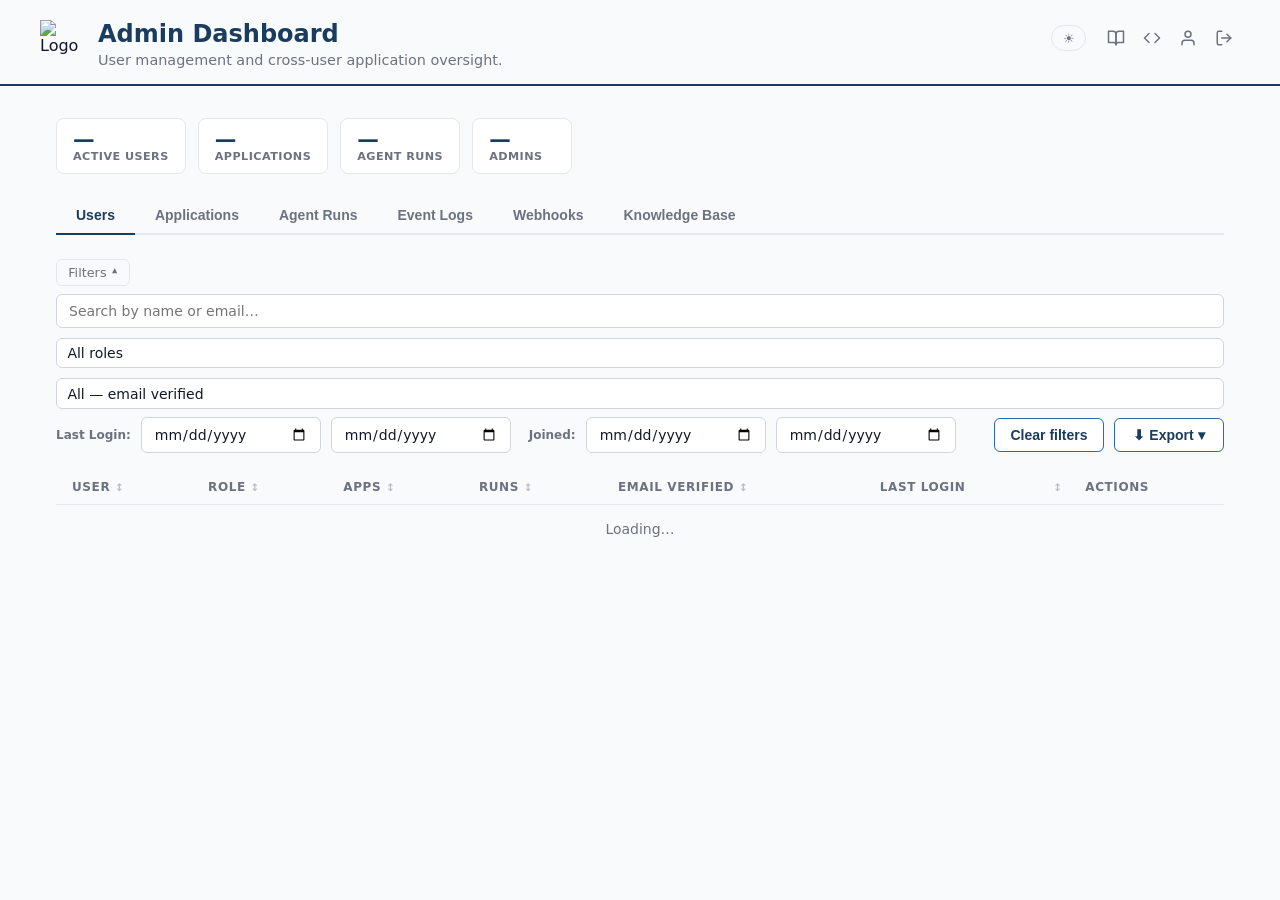
==== commit 448212a1: "Rebrand Job Apply as Landed New mark (a chevron descending onto a runway bar) replaces the old ring " ====
--- a/frontend/admin.html
+++ b/frontend/admin.html
@@ -3,7 +3,7 @@
 <head>
   <meta charset="UTF-8">
   <meta name="viewport" content="width=device-width, initial-scale=1.0">
-  <title>Admin - Job Apply</title>
+  <title>Admin - Landed</title>
   <!-- ExcelJS loaded lazily on first Excel export -->
   <script id="exceljs-placeholder" data-src="https://cdn.jsdelivr.net/npm/exceljs/dist/exceljs.min.js"></script>
   <!-- Quill WYSIWYG editor (KB article body) -->
@@ -2963,7 +2963,7 @@
 async function downloadXLSX(filename, sheetTitle, description, headers, rows) {
   await loadExcelJS();
   const wb = new ExcelJS.Workbook();
-  wb.creator = 'Job Apply Admin';
+  wb.creator = 'Landed Admin';
   wb.created = new Date();
   const ws = wb.addWorksheet(sheetTitle, { views: [{ state: 'frozen', ySplit: 4, xSplit: 1 }] });
 
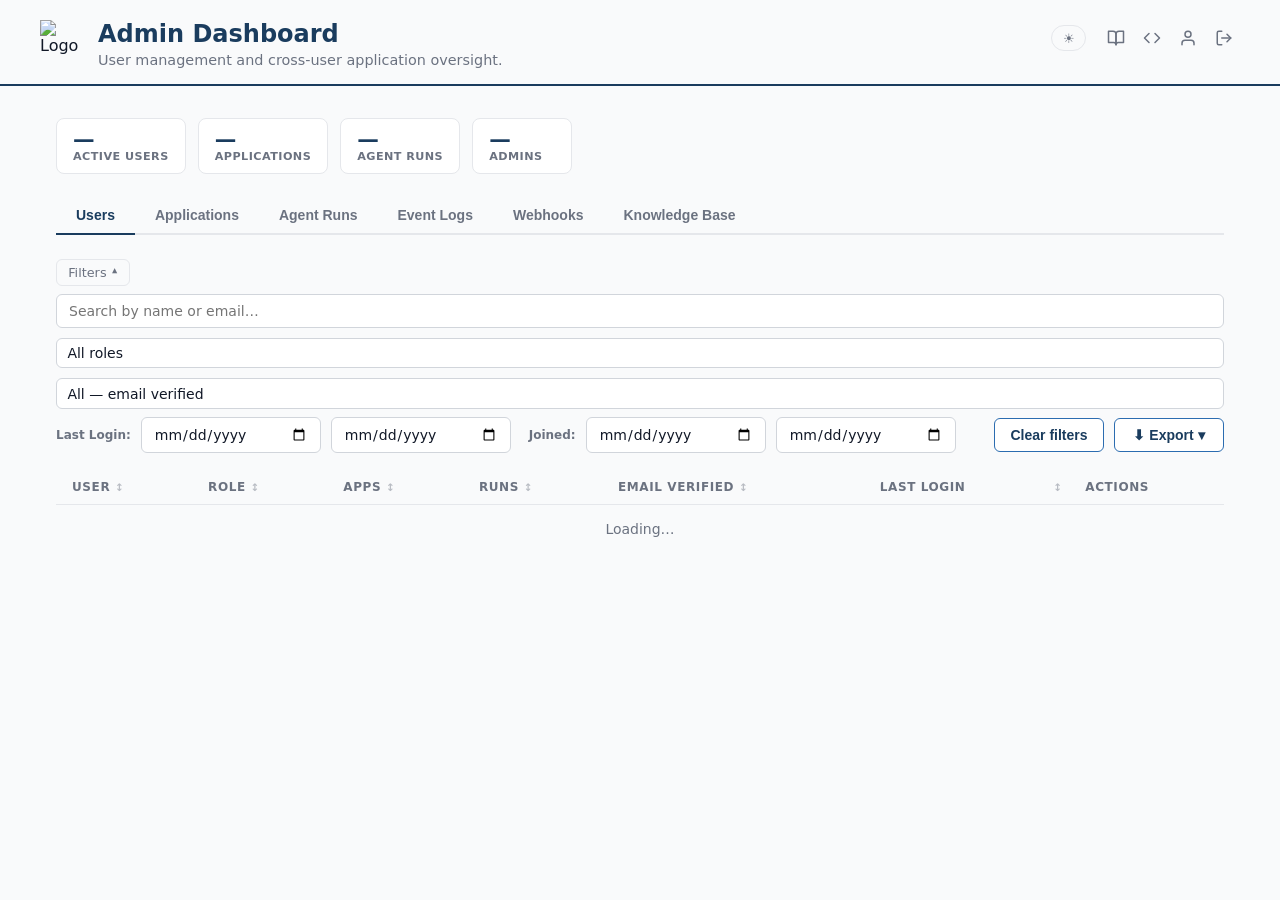
==== commit 241f3e12: "Add theme-aware logo swapping, fix favicon transparency, new chat widget icon - Regenerate logo-dark" ====
--- a/frontend/admin.html
+++ b/frontend/admin.html
@@ -496,6 +496,7 @@
     <div class="header-left">
       <div class="app-logo">
         <img class="logo-img" src="/img/logo.png" alt="Logo">
+        <script>(function(){function syncLogoTheme(){var d=document.documentElement.getAttribute('data-theme')==='dark';document.querySelectorAll('img.logo-img').forEach(function(i){i.src=d?'/img/logo-dark.png':'/img/logo-light.png';});}syncLogoTheme();new MutationObserver(syncLogoTheme).observe(document.documentElement,{attributes:true,attributeFilter:['data-theme']});})();</script>
       </div>
       <div>
         <h1>Admin Dashboard</h1>
@@ -4395,7 +4396,7 @@
         window.mountChainlitWidget({
           chainlitServer: window.location.origin + '/chat',
           theme: theme,
-          button: { imageUrl: '/img/logo.png' },
+          button: { imageUrl: '/img/chat-icon.png' },
         });
       });
   })();
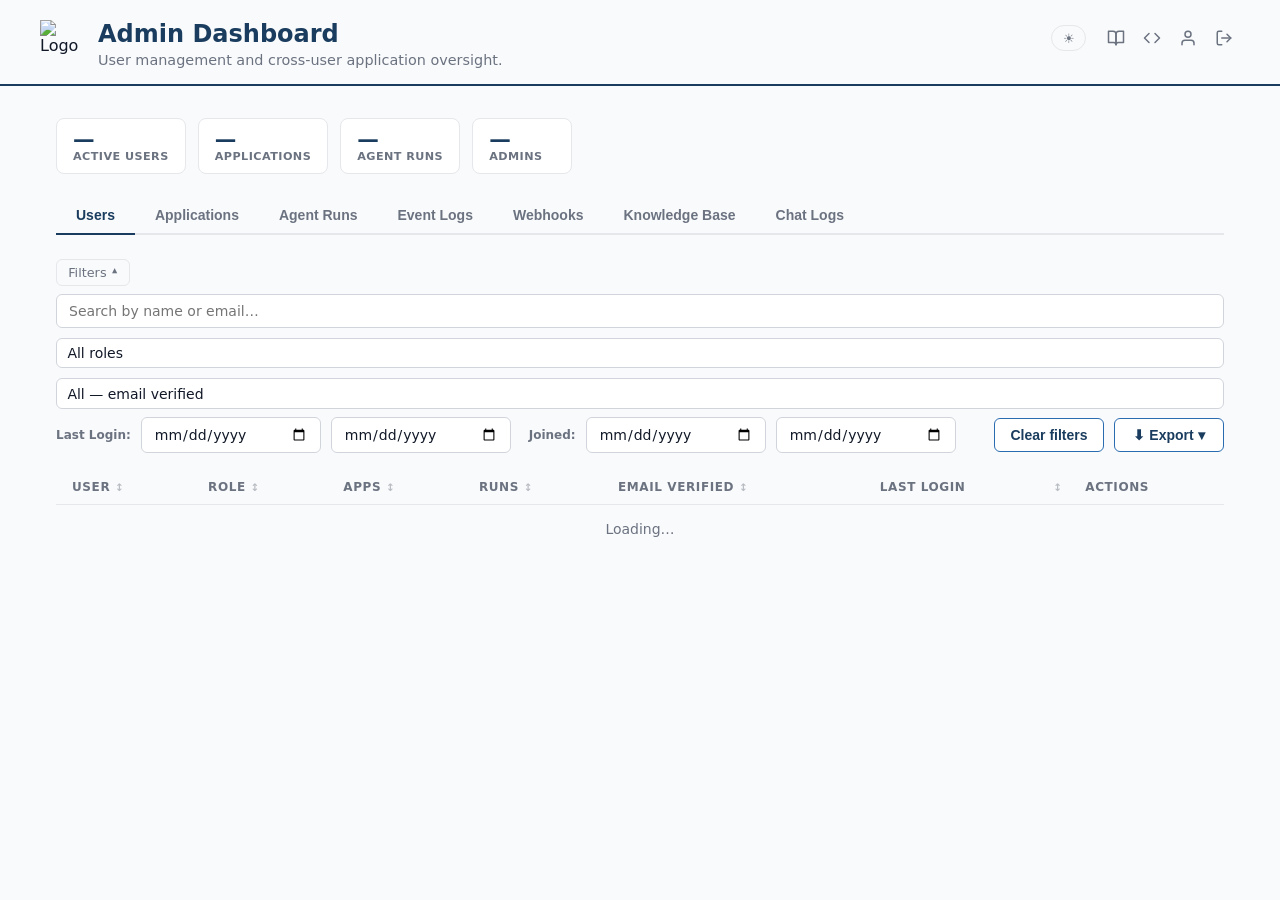
==== commit d97aeaf4: "Add KB chat log persistence + admin viewer, and brighten dark-mode accent blue Chat logs: every KB c" ====
--- a/frontend/admin.html
+++ b/frontend/admin.html
@@ -27,7 +27,7 @@
       --card-border: #E5E7EB; --input-bg: #FFFFFF; --input-border: #D1D5DB;
     }
     [data-theme="dark"] { color-scheme: dark;
-      --primary: #A5B4FC; --border: #6366F1; --fill: #1A1A2E;
+      --primary: #52A6FF; --border: #52A6FF; --fill: #1A1A2E;
       --text: #F0F0F5; --muted: #94A3B8; --error: #F87171; --success: #4ADE80;
       --bg-page: #0A0A0A; --bg-card: #111111; --card-border: #1E1E1E;
       --input-bg: #161616; --input-border: #2B2B2B;
@@ -423,6 +423,15 @@
     .run-detail-section { margin-top: 1.25rem; }
     .run-detail-section:first-child { margin-top: 0; }
 
+    /* Chat log transcript */
+    .chatlog-transcript { display: flex; flex-direction: column; gap: .6rem; }
+    .chatlog-msg { border-radius: 8px; padding: .6rem .75rem; font-size: .85rem; }
+    .chatlog-msg.chatlog-user { background: var(--fill); }
+    .chatlog-msg.chatlog-assistant { background: var(--bg-page, transparent); border: 1px solid var(--card-border); }
+    .chatlog-msg-meta { font-size: .7rem; color: var(--muted); margin-bottom: .3rem; }
+    .chatlog-msg-text { white-space: pre-wrap; word-break: break-word; }
+    .chatlog-attach { font-size: .75rem; color: var(--muted); margin-top: .35rem; }
+
     /* Comments */
     .comment { background: var(--bg-page); border: 1px solid var(--card-border);
                border-radius: 6px; padding: .75rem; margin-bottom: .5rem; }
@@ -540,6 +549,7 @@
     <button class="tab" data-tab="auditlog">Event Logs</button>
     <button class="tab" data-tab="webhooks">Webhooks</button>
     <button class="tab" data-tab="kb">Knowledge Base</button>
+    <button class="tab" data-tab="chatlogs">Chat Logs</button>
   </div>
 
   <!-- ── Users tab ──────────────────────────────────────────────── -->
@@ -1003,6 +1013,30 @@
     </div>
   </div>
 
+  <!-- ── Chat Logs tab ─────────────────────────────────────────── -->
+  <div class="tab-pane" id="tab-chatlogs">
+    <div class="filter-row" style="margin-bottom:.75rem">
+      <input type="text" id="chatLogSearch" placeholder="Search by user email or message text…" style="flex:1;min-width:0">
+      <label style="display:flex;align-items:center;gap:.4rem;font-size:.8rem;color:var(--muted);white-space:nowrap;margin:0">
+        <input type="checkbox" id="chatLogEscalatedOnly"> Escalated only
+      </label>
+    </div>
+    <div style="font-size:.8rem;color:var(--muted);margin-bottom:.5rem" id="chatLogCount"></div>
+    <div class="table-wrap admin-table-section">
+    <table>
+      <thead><tr>
+        <th>User</th>
+        <th>Started</th>
+        <th>Last activity</th>
+        <th>Messages</th>
+        <th>Escalated</th>
+        <th style="width:32%">Last message</th>
+      </tr></thead>
+      <tbody id="chatLogBody"><tr><td colspan="6" class="empty">Loading…</td></tr></tbody>
+    </table>
+    </div>
+  </div>
+
 </div><!-- /container -->
 
 <!-- ── Edit drawer ───────────────────────────────────────────── -->
@@ -1106,6 +1140,23 @@
   <div class="drawer-body" id="runDrawerBody"></div>
   <div class="drawer-footer">
     <button class="btn btn-ghost" id="runDrawerCloseBtn">Close</button>
+  </div>
+</div>
+
+<!-- ── Chat log detail drawer ────────────────────────────────── -->
+<div class="overlay" id="chatLogDrawerOverlay"></div>
+<div class="drawer" id="chatLogDrawer" style="width:560px">
+  <div class="drawer-header">
+    <div class="drawer-title-row">
+      <div class="drawer-title">Conversation</div>
+      <span class="drawer-mode-badge" id="chatLogDrawerBadge"></span>
+    </div>
+    <button class="drawer-close" id="chatLogDrawerClose">&#x2715;</button>
+  </div>
+  <div class="drawer-body" id="chatLogDrawerBody"></div>
+  <div class="drawer-footer">
+    <a class="btn hidden" id="chatLogReplyBtn" target="_blank" rel="noopener" style="text-decoration:none">Reply to user ↗</a>
+    <button class="btn btn-ghost" id="chatLogDrawerCloseBtn">Close</button>
   </div>
 </div>
 
@@ -1416,7 +1467,7 @@
 });
 
 // ── Tabs ────────────────────────────────────────────────────────────
-const VALID_TABS = ['users','applications','runs','auditlog','webhooks','kb'];
+const VALID_TABS = ['users','applications','runs','auditlog','webhooks','kb','chatlogs'];
 
 function activateTab(name) {
   const tabName = VALID_TABS.includes(name) ? name : 'users';
@@ -4074,6 +4125,134 @@
   if (!_kbLoaded) { _kbLoaded = true; loadKB(); }
 });
 
+// ── Chat Logs ────────────────────────────────────────────────────────
+let _chatLogsLoaded = false;
+let _chatLogs = [];
+
+async function loadChatLogs() {
+  const res = await apiFetch('/api/admin/chat-logs');
+  _chatLogs = res.ok ? await res.json() : [];
+  renderChatLogs();
+}
+
+function renderChatLogs() {
+  const q = document.getElementById('chatLogSearch').value.trim().toLowerCase();
+  const escalatedOnly = document.getElementById('chatLogEscalatedOnly').checked;
+  let rows = _chatLogs;
+  if (escalatedOnly) rows = rows.filter(c => (c.escalation_count || 0) > 0);
+  if (q) {
+    rows = rows.filter(c =>
+      (c.user_email || '').toLowerCase().includes(q) ||
+      (c.last_message_preview || '').toLowerCase().includes(q)
+    );
+  }
+  document.getElementById('chatLogCount').textContent =
+    `${rows.length} conversation${rows.length === 1 ? '' : 's'}`;
+
+  const tbody = document.getElementById('chatLogBody');
+  if (!rows.length) {
+    tbody.innerHTML = '<tr><td colspan="6" class="empty">No conversations found.</td></tr>';
+    return;
+  }
+  tbody.innerHTML = rows.map(c => {
+    const reasons = c.escalation_reasons || [];
+    const escBadge = reasons.length
+      ? reasons.map(r => `<span class="badge" style="margin-right:.25rem">${esc(r.replace(/_/g, ' '))}</span>`).join('')
+      : '<span style="color:var(--muted)">—</span>';
+    return `<tr data-conv-user="${esc(c.user_id)}" data-conv-id="${esc(c.id)}" style="cursor:pointer">
+      <td>${esc(c.user_email || '—')}</td>
+      <td>${fmtDateTime(c.started_at)}</td>
+      <td>${fmtDateTime(c.updated_at)}</td>
+      <td>${c.message_count ?? 0}</td>
+      <td>${escBadge}</td>
+      <td style="color:var(--muted);font-size:.8rem">${esc((c.last_message_preview || '').slice(0, 120))}</td>
+    </tr>`;
+  }).join('');
+}
+
+document.getElementById('chatLogBody').addEventListener('click', e => {
+  const tr = e.target.closest('tr[data-conv-id]');
+  if (!tr) return;
+  openChatLogDrawer(tr.dataset.convUser, tr.dataset.convId);
+});
+
+async function openChatLogDrawer(userId, convId) {
+  const res = await apiFetch(`/api/admin/chat-logs/${encodeURIComponent(userId)}/${encodeURIComponent(convId)}`);
+  if (!res.ok) return;
+  const c = await res.json();
+
+  const badge = document.getElementById('chatLogDrawerBadge');
+  badge.textContent = c.escalation_count
+    ? `${c.escalation_count} escalation${c.escalation_count === 1 ? '' : 's'}`
+    : 'Not escalated';
+
+  function row(label, value) {
+    if (!value && value !== 0) return '';
+    return `<div class="run-detail-row"><span class="run-detail-label">${esc(label)}</span>
+      <span class="run-detail-value">${esc(String(value))}</span></div>`;
+  }
+  function section(title) {
+    return `<div class="section-label run-detail-section">${esc(title)}</div>`;
+  }
+
+  let html = section('Conversation');
+  html += row('User', c.user_email);
+  html += row('Started', fmtDateTime(c.started_at));
+  html += row('Last activity', fmtDateTime(c.updated_at));
+
+  if (c.escalations && c.escalations.length) {
+    html += section('Escalations');
+    c.escalations.forEach(e => {
+      const status = e.sent_ok ? '' : ' <span style="color:var(--error)">(send failed)</span>';
+      html += row(fmtDateTime(e.at), `[${e.reason.replace(/_/g, ' ')}] ${e.summary}${status}`);
+    });
+  }
+
+  html += section('Transcript');
+  html += '<div class="chatlog-transcript">';
+  (c.messages || []).forEach(m => {
+    const who = m.role === 'user' ? (c.user_email || 'User') : 'Bot';
+    const attach = (m.attachments && m.attachments.length)
+      ? `<div class="chatlog-attach">📎 ${m.attachments.map(esc).join(', ')}</div>` : '';
+    html += `<div class="chatlog-msg chatlog-${esc(m.role)}">
+      <div class="chatlog-msg-meta">${esc(who)} · ${fmtDateTime(m.at)}</div>
+      <div class="chatlog-msg-text">${esc(m.text)}</div>
+      ${attach}
+    </div>`;
+  });
+  html += '</div>';
+
+  document.getElementById('chatLogDrawerBody').innerHTML = html;
+
+  const replyBtn = document.getElementById('chatLogReplyBtn');
+  const lastEscalation = (c.escalations || [])[c.escalations.length - 1];
+  if (lastEscalation && c.user_email) {
+    const subject = 'Re: ' + lastEscalation.email_subject;
+    replyBtn.href = `mailto:${encodeURIComponent(c.user_email)}?subject=${encodeURIComponent(subject)}`;
+    replyBtn.classList.remove('hidden');
+  } else {
+    replyBtn.classList.add('hidden');
+  }
+
+  document.getElementById('chatLogDrawer').classList.add('open');
+  document.getElementById('chatLogDrawerOverlay').classList.add('open');
+}
+
+function closeChatLogDrawer() {
+  document.getElementById('chatLogDrawer').classList.remove('open');
+  document.getElementById('chatLogDrawerOverlay').classList.remove('open');
+}
+document.getElementById('chatLogDrawerClose').addEventListener('click', closeChatLogDrawer);
+document.getElementById('chatLogDrawerCloseBtn').addEventListener('click', closeChatLogDrawer);
+document.getElementById('chatLogDrawerOverlay').addEventListener('click', closeChatLogDrawer);
+
+document.getElementById('chatLogSearch').addEventListener('input', renderChatLogs);
+document.getElementById('chatLogEscalatedOnly').addEventListener('change', renderChatLogs);
+
+document.querySelector('[data-tab="chatlogs"]').addEventListener('click', () => {
+  if (!_chatLogsLoaded) { _chatLogsLoaded = true; loadChatLogs(); }
+});
+
 // ── KB Categories ─────────────────────────────────────────────────────
 let _kbEditingCatId = null;
 
@@ -4396,7 +4575,8 @@
         window.mountChainlitWidget({
           chainlitServer: window.location.origin + '/chat',
           theme: theme,
-          button: { imageUrl: '/img/chat-icon.png' },
+          button: { imageUrl: '/img/chat-icon.png?v=2' },
+          customCssUrl: '/chat/public/copilot-overrides.css',
         });
       });
   })();
